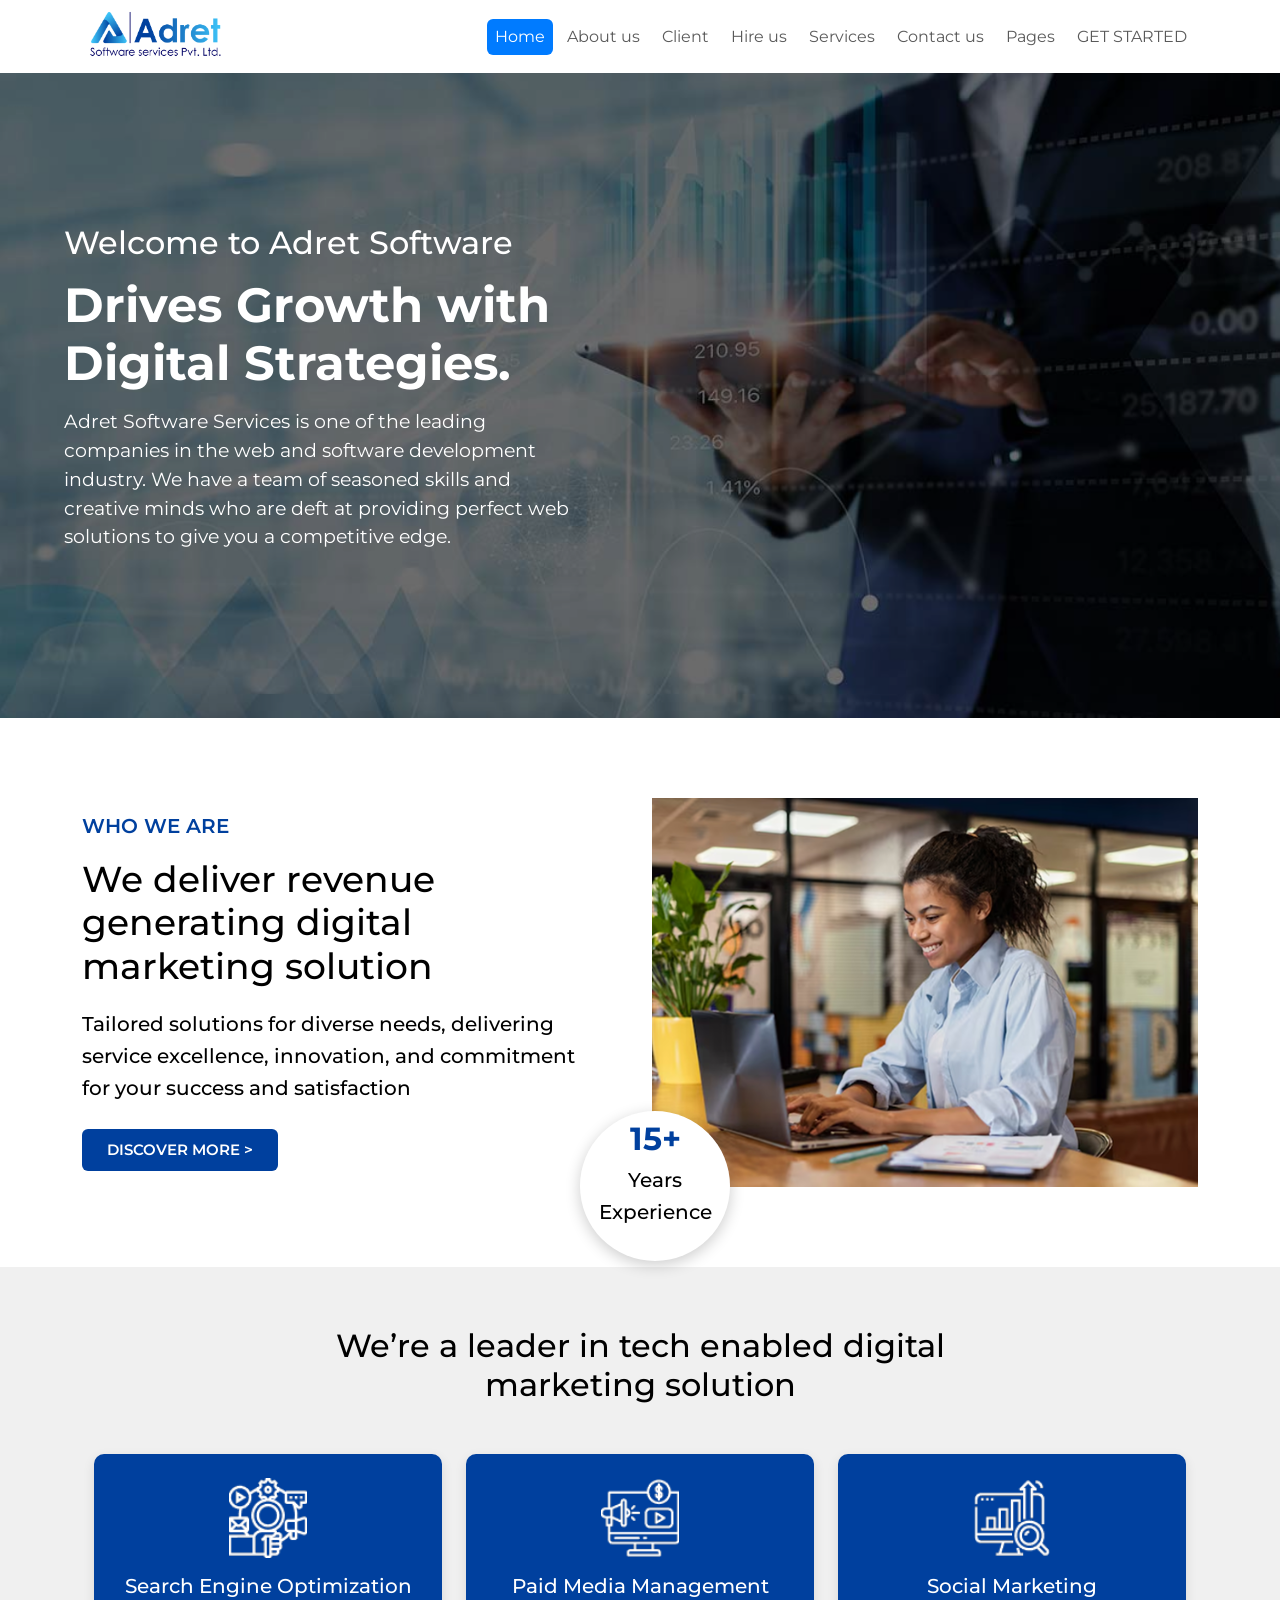
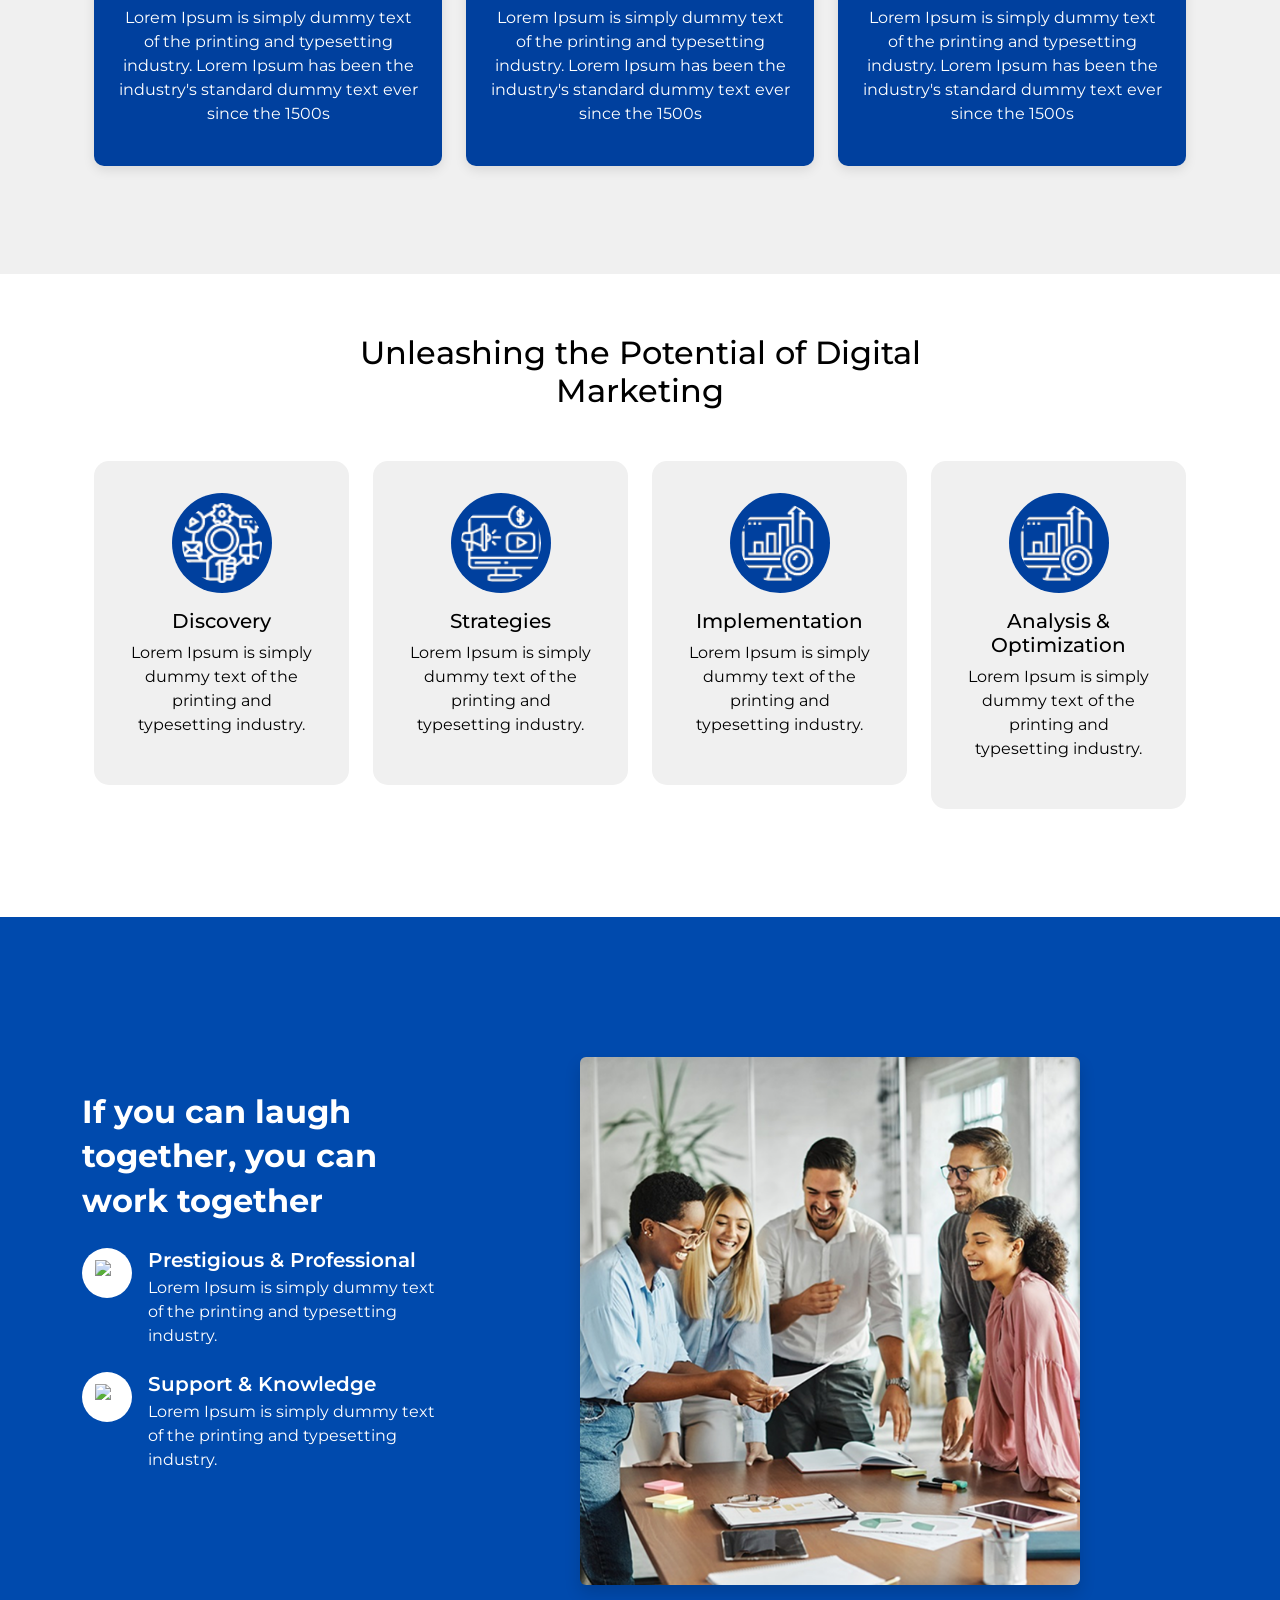
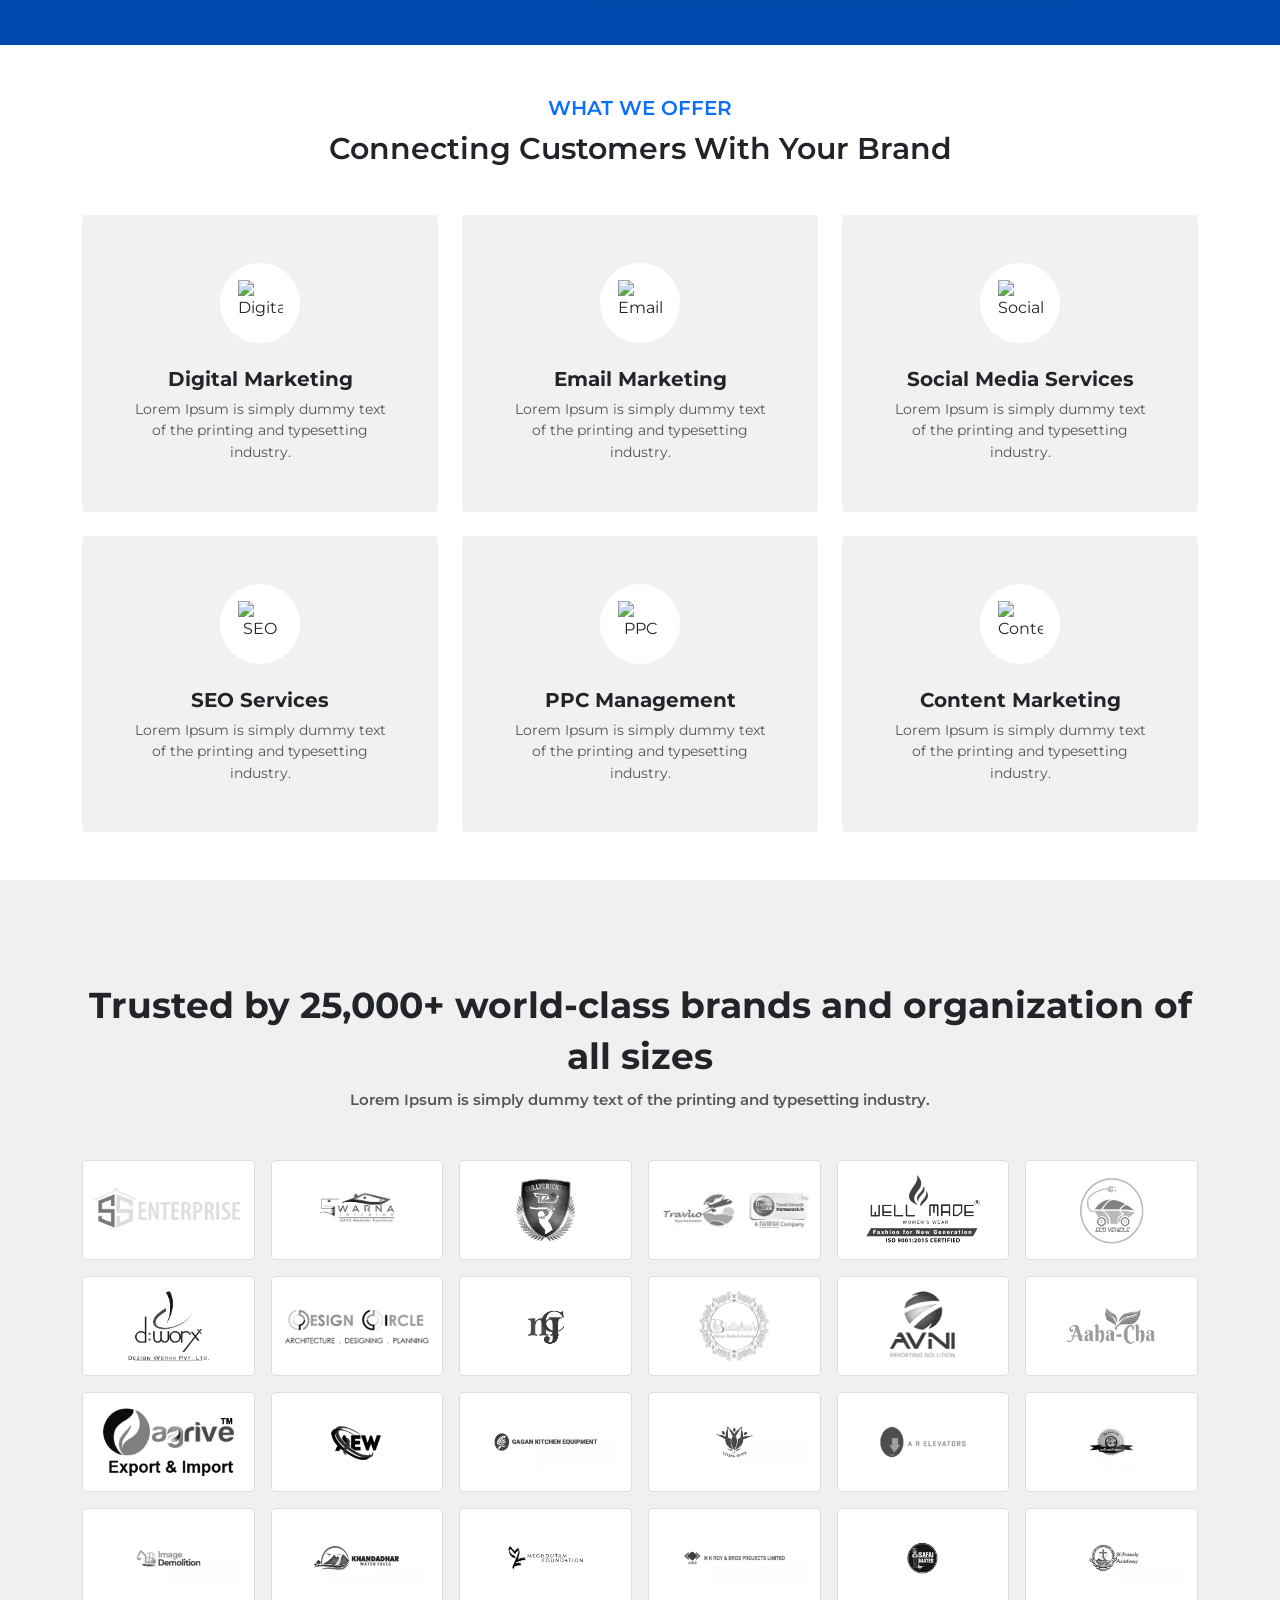
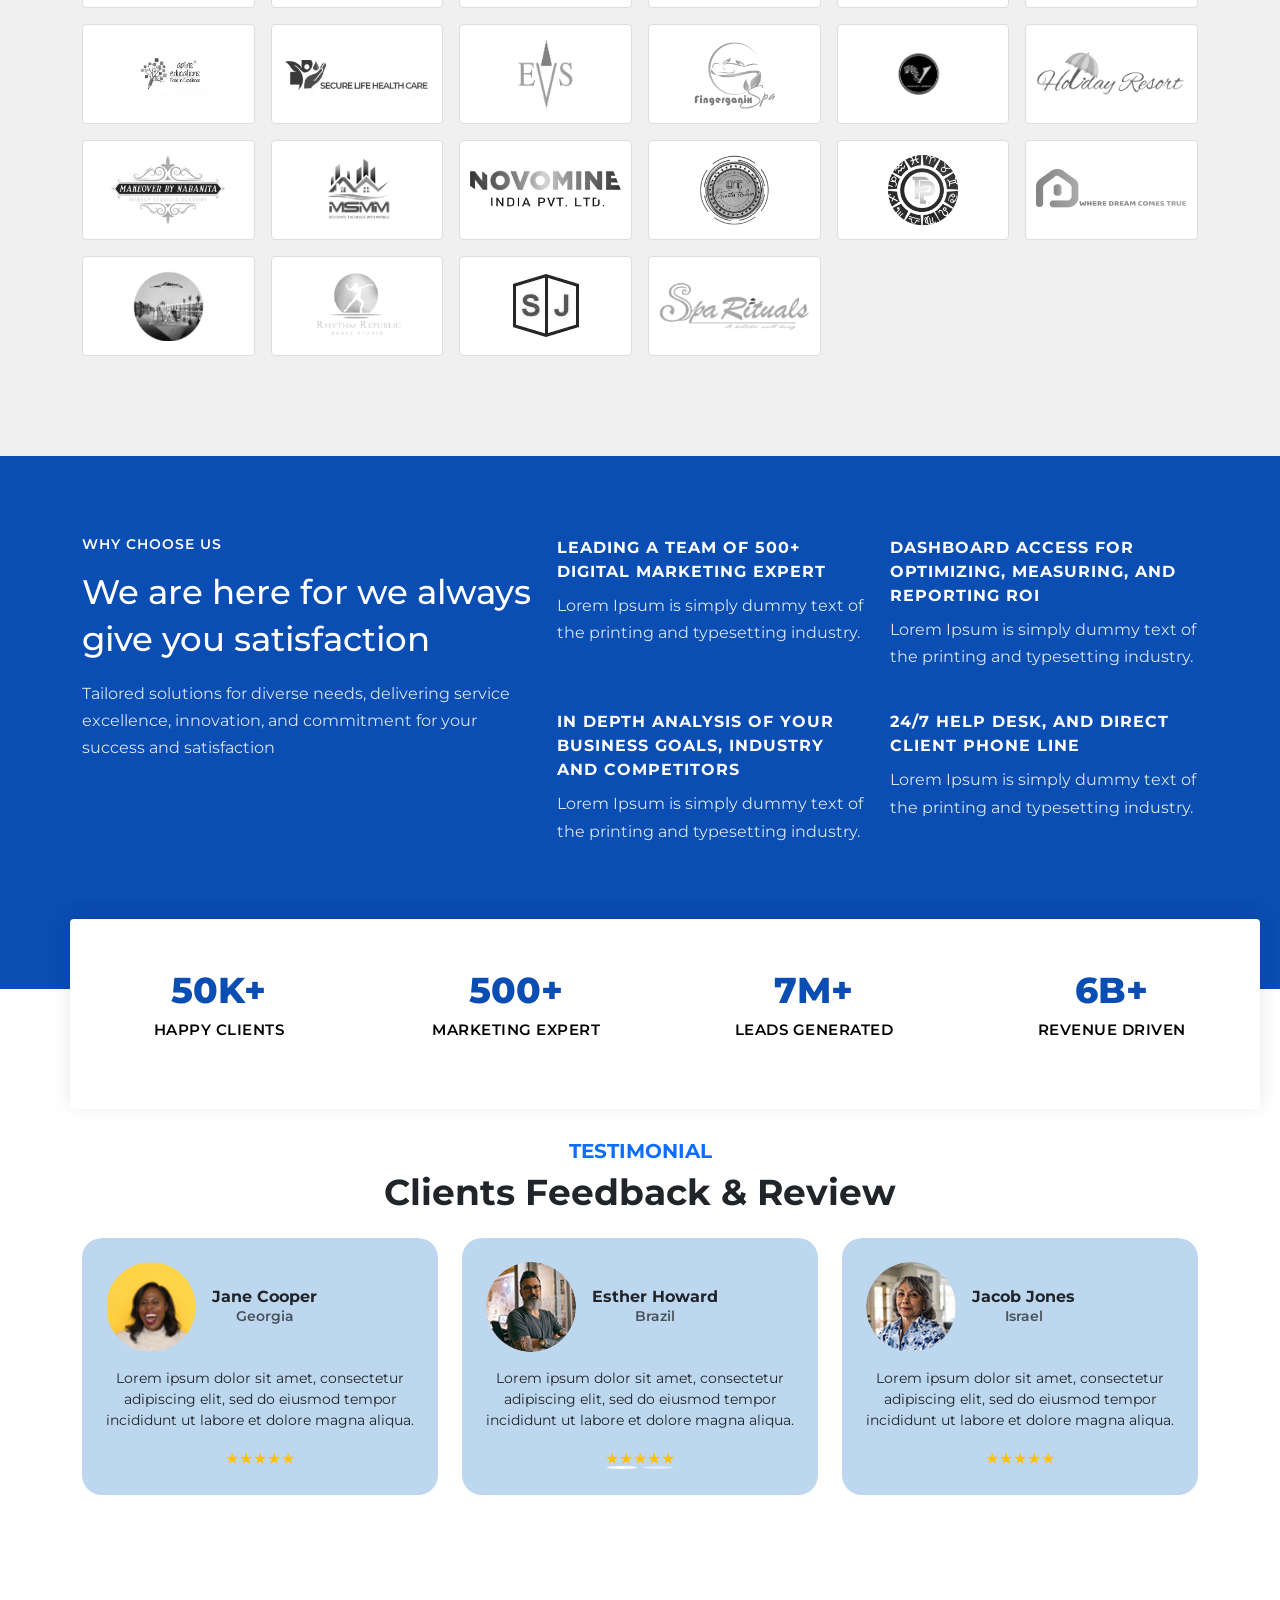
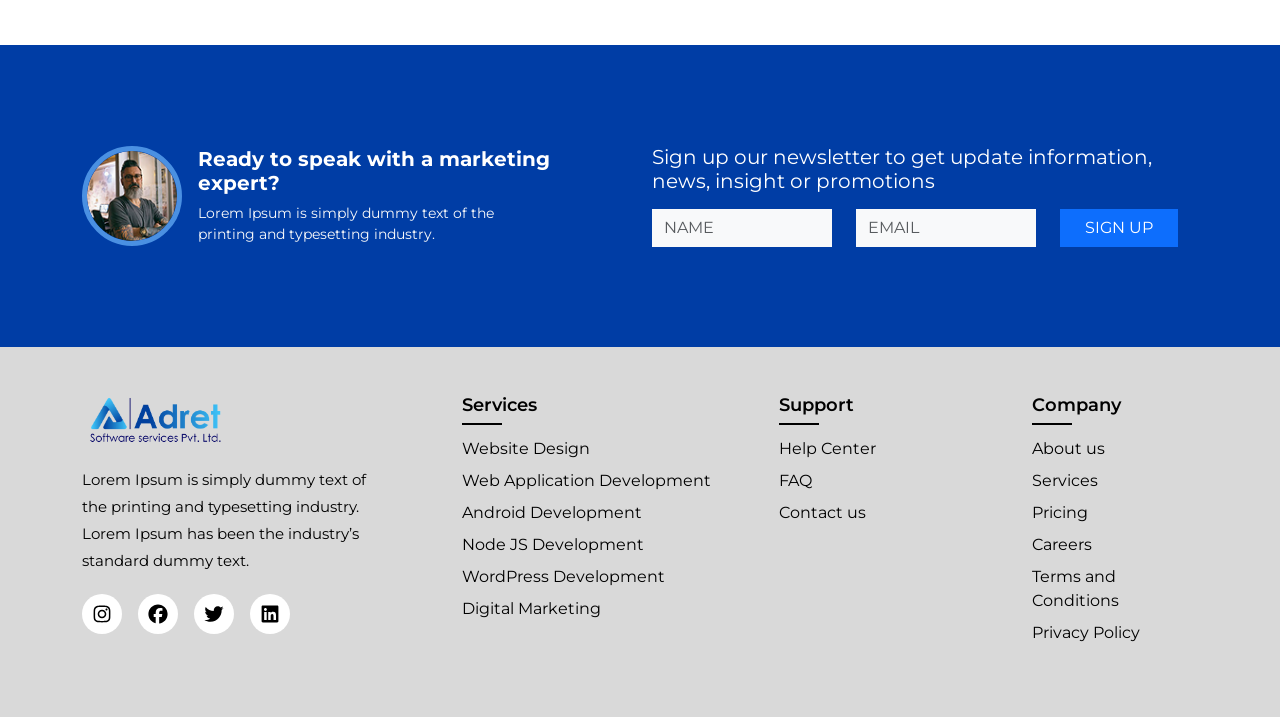
==== index.html @ 0bc22675 "added abouts us client and contact us page" ====
<!DOCTYPE html>
<html lang="en">
  <head>
    <meta charset="UTF-8" />
    <meta name="viewport" content="width=device-width, initial-scale=1.0" />
    <title>Adret Software</title>
    <link
      rel="stylesheet"
      href="https://cdnjs.cloudflare.com/ajax/libs/font-awesome/7.0.1/css/all.min.css"
      integrity="sha512-2SwdPD6INVrV/lHTZbO2nodKhrnDdJK9/kg2XD1r9uGqPo1cUbujc+IYdlYdEErWNu69gVcYgdxlmVmzTWnetw=="
      crossorigin="anonymous"
      referrerpolicy="no-referrer"
    />

    <link rel="stylesheet" href="./Assets/Css/style.css" />
    <link
      href="https://cdn.jsdelivr.net/npm/bootstrap@5.0.2/dist/css/bootstrap.min.css"
      rel="stylesheet"
      integrity="sha384-EVSTQN3/azprG1Anm3QDgpJLIm9Nao0Yz1ztcQTwFspd3yD65VohhpuuCOmLASjC"
      crossorigin="anonymous"
    />
    <!-- Font Awesome CDN -->
  </head>

  <body>
    <!-- navbar -->
    <nav class="navbar navbar-expand-xl navbar-light py-1">
      <div class="container d-flex justify-content-between align-items-center">
        <!-- Left: Logo -->
        <a
          class="navbar-brand d-flex align-items-center"
          href="/"
          style="gap: 6px"
        >
          <img
            src="./Assets/Images/Adret-Software.png"
            alt="Adret Logo"
            style="height: 55px; object-fit: contain; display: block"
          />
        </a>

        <!-- Toggler (Drawer trigger for mobile) -->
        <button
          class="navbar-toggler d-xl-none"
          type="button"
          data-bs-toggle="offcanvas"
          data-bs-target="#mobileMenu"
          aria-controls="mobileMenu"
        >
          <span class="navbar-toggler-icon"></span>
        </button>

        <!-- Desktop Navbar -->
        <div
          class="collapse navbar-collapse justify-content-end d-none d-xl-flex"
          id="navbarNavAltMarkup"
        >
          <div class="navbar-nav align-items-center">
            <a class="nav-link active" aria-current="page" href="/">Home</a>
            <a class="nav-link" href="/Aboutus.html">About us</a>
            <a class="nav-link" href="/client.html">Client</a>
            <a class="nav-link" href="/hire-us">Hire us</a>
            <a class="nav-link" href="/service.html">Services</a>
            <a class="nav-link" href="/contactUs.html">Contact us</a>
            <a class="nav-link" href="/pages">Pages</a>
            <a class="nav-link" href="/get-started">GET STARTED</a>
          </div>
        </div>
      </div>
    </nav>

    <!-- Offcanvas Drawer for Mobile/Tablet -->
    <div
      class="offcanvas offcanvas-end d-xl-none"
      tabindex="-1"
      id="mobileMenu"
      aria-labelledby="mobileMenuLabel"
    >
      <div class="offcanvas-header">
        <h5 class="offcanvas-title" id="mobileMenuLabel">Menu</h5>
        <button
          type="button"
          class="btn-close text-reset"
          data-bs-dismiss="offcanvas"
          aria-label="Close"
        ></button>
      </div>
      <div class="offcanvas-body">
        <div class="navbar-nav">
          <a class="nav-link active" aria-current="page" href="/">Home</a>
          <a class="nav-link" href="/Aboutus.html">About us</a>
          <a class="nav-link" href="/client.html">Client</a>
           <a class="nav-link" href="/hire-us">Hire us</a>
          <a class="nav-link" href="/service.html">Services</a>
          <a class="nav-link" href="/contactUs.html">Contact us</a>
          <a class="nav-link" href="/pages">Pages</a>
          <a class="nav-link" href="/get-started">GET STARTED</a>
        </div>
      </div>
    </div>

    <!-- banner section -->
    <div class="banner position-relative">
     
      <img src="./Assets/Images/Banner.png" alt="Banner" class="w-100 d-block" />

      <!-- keep container for alignment -->
      <div class="container">
        <div class="banner-content">
          <h2>Welcome to Adret Software</h2>
          <h1>Drives Growth with Digital Strategies.</h1>
          <p>
            Adret Software Services is one of the leading companies in the web
            and software development industry. We have a team of seasoned skills
            and creative minds who are deft at providing perfect web solutions
            to give you a competitive edge.
          </p>
        </div>
      </div>
    </div>

    <!-- who we are  -->

    <div class="content-section position-relative">
      <div class="container">
        <div class="row align-items-center">
          <!-- Left side (text content) -->
          <div class="col-lg-6 col-md-12 col-12 text-section position-relative">
            <h4>WHO WE ARE</h4>
            <h2>We deliver revenue generating digital marketing solution</h2>
            <p>
              Tailored solutions for diverse needs, delivering service
              excellence, innovation, and commitment for your success and
              satisfaction
            </p>
            <button class="btn btn-primary">DISCOVER MORE ></button>

            <!-- Circular Tag -->
            <div class="experience-tag">
              <h3>15+</h3>
              <p>Years Experience</p>
            </div>
          </div>

          <!-- Right side (image) -->
          <div class="col-lg-6 col-md-12 col-12 text-center">
            <img
              src="./Assets/Images/Rectangle 5.png"
              alt="Illustration"
              class="img-fluid"
            />
          </div>
        </div>
      </div>
    </div>

    <!-- Digital Marketing Solution -->
    <div class="main-section">
      <div class="container text-center">
        <div class="header-section">
          <h2 class="heading">
            We’re a leader in tech enabled digital marketing solution
          </h2>
        </div>

        <div class="container my-5">
          <div class="row g-4">
            <div class="col-lg-4 col-md-6 col-12">
              <div class="custom-card text-center p-4">
                <img
                  src="./Assets/Images/social-media 1.png"
                  alt="SEO Icon"
                  class="card-icon mb-3"
                />
                <h5>Search Engine Optimization</h5>
                <p>
                  Lorem Ipsum is simply dummy text of the printing and
                  typesetting industry. Lorem Ipsum has been the industry's
                  standard dummy text ever since the 1500s
                </p>
              </div>
            </div>
            <div class="col-lg-4 col-md-6 col-12">
              <div class="custom-card text-center p-4">
                <img
                  src="./Assets/Images/paid-content 1.png"
                  alt="Paid Media Icon"
                  class="card-icon mb-3"
                />
                <h5>Paid Media Management</h5>
                <p>
                  Lorem Ipsum is simply dummy text of the printing and
                  typesetting industry. Lorem Ipsum has been the industry's
                  standard dummy text ever since the 1500s
                </p>
              </div>
            </div>
            <div class="col-lg-4 col-md-6 col-12">
              <div class="custom-card text-center p-4">
                <img
                  src="./Assets/Images/seo 1.png"
                  alt="Social Icon"
                  class="card-icon mb-3"
                />
                <h5>Social Marketing</h5>
                <p>
                  Lorem Ipsum is simply dummy text of the printing and
                  typesetting industry. Lorem Ipsum has been the industry's
                  standard dummy text ever since the 1500s
                </p>
              </div>
            </div>
          </div>
        </div>
      </div>
    </div>

    <!-- potential digital marketing -->
    <div class="main-section-potential">
      <div class="container text-center">
        <div class="header-section">
          <h2 class="heading">Unleashing the Potential of Digital Marketing</h2>
        </div>

        <div class="container my-5">
          <div class="row g-4">
            <div class="col-lg-3 col-md-6 col-12">
              <div class="custom-card-potential">
                <img
                  src="./Assets/Images/social-media 1.png"
                  alt="SEO Icon"
                  class="card-icon-potential"
                />
                <h5>Discovery</h5>
                <p>
                  Lorem Ipsum is simply dummy text of the printing and
                  typesetting industry.
                </p>
              </div>
            </div>

            <div class="col-lg-3 col-md-6 col-12">
              <div class="custom-card-potential">
                <img
                  src="./Assets/Images/paid-content 1.png"
                  alt="Paid Media Icon"
                  class="card-icon-potential"
                />
                <h5>Strategies</h5>
                <p>
                  Lorem Ipsum is simply dummy text of the printing and
                  typesetting industry.
                </p>
              </div>
            </div>

            <div class="col-lg-3 col-md-6 col-12">
              <div class="custom-card-potential">
                <img
                  src="./Assets/Images/seo 1.png"
                  alt="Social Icon"
                  class="card-icon-potential"
                />
                <h5>Implementation</h5>
                <p>
                  Lorem Ipsum is simply dummy text of the printing and
                  typesetting industry.
                </p>
              </div>
            </div>

            <div class="col-lg-3 col-md-6 col-12">
              <div class="custom-card-potential">
                <img
                  src="./Assets/Images/seo 1.png"
                  alt="Social Icon"
                  class="card-icon-potential"
                />
                <h5>Analysis & Optimization</h5>
                <p>
                  Lorem Ipsum is simply dummy text of the printing and
                  typesetting industry.
                </p>
              </div>
            </div>
          </div>
        </div>
      </div>
    </div>

    <!-- work together   -->

    <section class="team-section">
      <div class="container position-relative">
        <div class="row align-items-center">
          <!-- LEFT TEXT -->
          <div class="col-lg-4 col-md-12 text-white content-area justify-content-lg-start">
            <h2 class="fw-bold mb-4 text-white">
              If you can laugh together, you can work together
            </h2>

            <div class="feature-item d-flex align-items-start mb-4">
              <div class="icon-circle me-3">
                <img
                  src="https://cdn-icons-png.flaticon.com/512/2830/2830321.png"
                  alt="Icon 1"
                />
              </div>
              <div>
                <h5 class="fw-semibold mb-1">Prestigious & Professional</h5>
                <p class="mb-0">
                  Lorem Ipsum is simply dummy text of the printing and
                  typesetting industry.
                </p>
              </div>
            </div>

            <div class="feature-item d-flex align-items-start">
              <div class="icon-circle me-3">
                <img
                  src="https://cdn-icons-png.flaticon.com/512/3202/3202926.png"
                  alt="Icon 2"
                />
              </div>
              <div>
                <h5 class="fw-semibold mb-1">Support & Knowledge</h5>
                <p class="mb-0">
                  Lorem Ipsum is simply dummy text of the printing and
                  typesetting industry.
                </p>
              </div>
            </div>
          </div>

          <!-- RIGHT IMAGE -->
          <div class="col-lg-8 col-md-12 image-area text-center">
            <img
              src="./Assets/Images/Rectangle 15.png"
              alt="Team Image"
              class="img-fluid rounded shadow"
            />
          </div>
        </div>
      </div>
    </section>

    <!-- who we offer  -->

    <section class="services-section py-5">
      <div class="container text-center">
        <p class="text-uppercase fw-semibold text-primary mb-2">
          What We Offer
        </p>
        <h2 class="mb-5 offer-h2">Connecting Customers With Your Brand</h2>

        <div class="row g-4">
          <!-- Card 1 -->
          <div class="col-lg-4 col-md-6">
            <div class="service-card p-5">
              <div class="icon-wrapper mb-4">
                <img
                  src="https://cdn-icons-png.flaticon.com/512/2645/2645897.png"
                  alt="Digital Marketing"
                />
              </div>
              <h5 class="fw-bold">Digital Marketing</h5>
              <p class="mb-0 offer-para">
                Lorem Ipsum is simply dummy text of the printing and typesetting
                industry.
              </p>
            </div>
          </div>

          <!-- Card 2 -->
          <div class="col-lg-4 col-md-6">
            <div class="service-card p-5">
              <div class="icon-wrapper mb-4">
                <img
                  src="https://cdn-icons-png.flaticon.com/512/646/646094.png"
                  alt="Email Marketing"
                />
              </div>
              <h5 class="fw-bold">Email Marketing</h5>
              <p class="mb-0 offer-para">
                Lorem Ipsum is simply dummy text of the printing and typesetting
                industry.
              </p>
            </div>
          </div>

          <!-- Card 3 -->
          <div class="col-lg-4 col-md-6">
            <div class="service-card p-5">
              <div class="icon-wrapper mb-4">
                <img
                  src="https://cdn-icons-png.flaticon.com/512/2165/2165004.png"
                  alt="Social Media"
                />
              </div>
              <h5 class="fw-bold">Social Media Services</h5>
              <p class="mb-0 offer-para">
                Lorem Ipsum is simply dummy text of the printing and typesetting
                industry.
              </p>
            </div>
          </div>

          <!-- Card 4 -->
          <div class="col-lg-4 col-md-6">
            <div class="service-card p-5">
              <div class="icon-wrapper mb-4">
                <img
                  src="https://cdn-icons-png.flaticon.com/512/906/906343.png"
                  alt="SEO Services"
                />
              </div>
              <h5 class="fw-bold">SEO Services</h5>
              <p class="mb-0 offer-para">
                Lorem Ipsum is simply dummy text of the printing and typesetting
                industry.
              </p>
            </div>
          </div>

          <!-- Card 5 -->
          <div class="col-lg-4 col-md-6">
            <div class="service-card p-5">
              <div class="icon-wrapper mb-4">
                <img
                  src="https://cdn-icons-png.flaticon.com/512/992/992651.png"
                  alt="PPC Management"
                />
              </div>
              <h5 class="fw-bold">PPC Management</h5>
              <p class="mb-0 offer-para">
                Lorem Ipsum is simply dummy text of the printing and typesetting
                industry.
              </p>
            </div>
          </div>

          <!-- Card 6 -->
          <div class="col-lg-4 col-md-6">
            <div class="service-card p-5">
              <div class="icon-wrapper mb-4">
                <img
                  src="https://cdn-icons-png.flaticon.com/512/2645/2645889.png"
                  alt="Content Marketing"
                />
              </div>
              <h5 class="fw-bold">Content Marketing</h5>
              <p class="mb-0 offer-para">
                Lorem Ipsum is simply dummy text of the printing and typesetting
                industry.
              </p>
            </div>
          </div>
        </div>
      </div>
    </section>

    <!-- trusted organization -->

    <section class="trusted-section">
      <div class="container text-center">
        <div class="heading-div">
          <h2 class="fw-bold mb-2">
            Trusted by 25,000+ world-class brands and organization of all sizes
          </h2>
        </div>

        <p class="text-muted mb-5">
          Lorem Ipsum is simply dummy text of the printing and typesetting
          industry.
        </p>

        <div class="row g-3">
          <!-- Repeat for each logo -->
          <div class="col-6 col-sm-4 col-md-3 col-lg-2">
            <div class="brand-box">
              <img
                src="./Assets/Images/client-1.webp"
                alt="Logo 1"
                class="img-fluid"
              />
            </div>
          </div>

          <div class="col-6 col-sm-4 col-md-3 col-lg-2">
            <div class="brand-box">
              <img
                src="./Assets/Images/client-2.webp"
                alt="Logo 2"
                class="img-fluid"
              />
            </div>
          </div>
          <div class="col-6 col-sm-4 col-md-3 col-lg-2">
            <div class="brand-box">
              <img
                src="./Assets/Images/client-3.webp"
                alt="Logo 2"
                class="img-fluid"
              />
            </div>
          </div>
          <div class="col-6 col-sm-4 col-md-3 col-lg-2">
            <div class="brand-box">
              <img
                src="./Assets/Images/client-4.webp"
                alt="Logo 2"
                class="img-fluid"
              />
            </div>
          </div>
          <div class="col-6 col-sm-4 col-md-3 col-lg-2">
            <div class="brand-box">
              <img
                src="./Assets/Images/client-5.webp"
                alt="Logo 2"
                class="img-fluid"
              />
            </div>
          </div>
          <div class="col-6 col-sm-4 col-md-3 col-lg-2">
            <div class="brand-box">
              <img
                src="./Assets/Images/client-6.webp"
                alt="Logo 2"
                class="img-fluid"
              />
            </div>
          </div>
          <div class="col-6 col-sm-4 col-md-3 col-lg-2">
            <div class="brand-box">
              <img
                src="./Assets/Images/client-7.webp"
                alt="Logo 1"
                class="img-fluid"
              />
            </div>
          </div>

          <div class="col-6 col-sm-4 col-md-3 col-lg-2">
            <div class="brand-box">
              <img
                src="./Assets/Images/client-8.webp"
                alt="Logo 2"
                class="img-fluid"
              />
            </div>
          </div>
          <div class="col-6 col-sm-4 col-md-3 col-lg-2">
            <div class="brand-box">
              <img
                src="./Assets/Images/client-9.webp"
                alt="Logo 2"
                class="img-fluid"
              />
            </div>
          </div>
          <div class="col-6 col-sm-4 col-md-3 col-lg-2">
            <div class="brand-box">
              <img
                src="./Assets/Images/client-10.webp"
                alt="Logo 2"
                class="img-fluid"
              />
            </div>
          </div>
          <div class="col-6 col-sm-4 col-md-3 col-lg-2">
            <div class="brand-box">
              <img
                src="./Assets/Images/client-11.webp"
                alt="Logo 2"
                class="img-fluid"
              />
            </div>
          </div>
          <div class="col-6 col-sm-4 col-md-3 col-lg-2">
            <div class="brand-box">
              <img
                src="./Assets/Images/client-12.webp"
                alt="Logo 2"
                class="img-fluid"
              />
            </div>
          </div>
          <div class="col-6 col-sm-4 col-md-3 col-lg-2">
            <div class="brand-box">
              <img
                src="./Assets/Images/client-13.webp"
                alt="Logo 1"
                class="img-fluid"
              />
            </div>
          </div>

          <div class="col-6 col-sm-4 col-md-3 col-lg-2">
            <div class="brand-box">
              <img
                src="./Assets/Images/client-14.webp"
                alt="Logo 2"
                class="img-fluid"
              />
            </div>
          </div>
          <div class="col-6 col-sm-4 col-md-3 col-lg-2">
            <div class="brand-box">
              <img
                src="./Assets/Images/client-15.webp"
                alt="Logo 2"
                class="img-fluid"
              />
            </div>
          </div>
          <div class="col-6 col-sm-4 col-md-3 col-lg-2">
            <div class="brand-box">
              <img
                src="./Assets/Images/client-16.webp"
                alt="Logo 2"
                class="img-fluid"
              />
            </div>
          </div>
          <div class="col-6 col-sm-4 col-md-3 col-lg-2">
            <div class="brand-box">
              <img
                src="./Assets/Images/client-17.webp"
                alt="Logo 2"
                class="img-fluid"
              />
            </div>
          </div>
          <div class="col-6 col-sm-4 col-md-3 col-lg-2">
            <div class="brand-box">
              <img
                src="./Assets/Images/client-18.webp"
                alt="Logo 2"
                class="img-fluid"
              />
            </div>
          </div>
          <div class="col-6 col-sm-4 col-md-3 col-lg-2">
            <div class="brand-box">
              <img
                src="./Assets/Images/client-19.webp"
                alt="Logo 1"
                class="img-fluid"
              />
            </div>
          </div>

          <div class="col-6 col-sm-4 col-md-3 col-lg-2">
            <div class="brand-box">
              <img
                src="./Assets/Images/client-20.webp"
                alt="Logo 2"
                class="img-fluid"
              />
            </div>
          </div>
          <div class="col-6 col-sm-4 col-md-3 col-lg-2">
            <div class="brand-box">
              <img
                src="./Assets/Images/client-21.webp"
                alt="Logo 2"
                class="img-fluid"
              />
            </div>
          </div>
          <div class="col-6 col-sm-4 col-md-3 col-lg-2">
            <div class="brand-box">
              <img
                src="./Assets/Images/client-22.webp"
                alt="Logo 2"
                class="img-fluid"
              />
            </div>
          </div>
          <div class="col-6 col-sm-4 col-md-3 col-lg-2">
            <div class="brand-box">
              <img
                src="./Assets/Images/client-23.webp"
                alt="Logo 2"
                class="img-fluid"
              />
            </div>
          </div>
          <div class="col-6 col-sm-4 col-md-3 col-lg-2">
            <div class="brand-box">
              <img
                src="./Assets/Images/client-24.webp"
                alt="Logo 2"
                class="img-fluid"
              />
            </div>
          </div>
          <div class="col-6 col-sm-4 col-md-3 col-lg-2">
            <div class="brand-box">
              <img
                src="./Assets/Images/client-25.webp"
                alt="Logo 1"
                class="img-fluid"
              />
            </div>
          </div>

          <div class="col-6 col-sm-4 col-md-3 col-lg-2">
            <div class="brand-box">
              <img
                src="./Assets/Images/client-26.webp"
                alt="Logo 2"
                class="img-fluid"
              />
            </div>
          </div>
          <div class="col-6 col-sm-4 col-md-3 col-lg-2">
            <div class="brand-box">
              <img
                src="./Assets/Images/client-27.webp"
                alt="Logo 2"
                class="img-fluid"
              />
            </div>
          </div>
          <div class="col-6 col-sm-4 col-md-3 col-lg-2">
            <div class="brand-box">
              <img
                src="./Assets/Images/client-28.webp"
                alt="Logo 2"
                class="img-fluid"
              />
            </div>
          </div>
          <div class="col-6 col-sm-4 col-md-3 col-lg-2">
            <div class="brand-box">
              <img
                src="./Assets/Images/client-29.webp"
                alt="Logo 2"
                class="img-fluid"
              />
            </div>
          </div>
          <div class="col-6 col-sm-4 col-md-3 col-lg-2">
            <div class="brand-box">
              <img
                src="./Assets/Images/client-30.webp"
                alt="Logo 2"
                class="img-fluid"
              />
            </div>
          </div>
          <div class="col-6 col-sm-4 col-md-3 col-lg-2">
            <div class="brand-box">
              <img
                src="./Assets/Images/client-31.webp"
                alt="Logo 1"
                class="img-fluid"
              />
            </div>
          </div>

          <div class="col-6 col-sm-4 col-md-3 col-lg-2">
            <div class="brand-box">
              <img
                src="./Assets/Images/client-32.webp"
                alt="Logo 2"
                class="img-fluid"
              />
            </div>
          </div>
          <div class="col-6 col-sm-4 col-md-3 col-lg-2">
            <div class="brand-box">
              <img
                src="./Assets/Images/client-33.webp"
                alt="Logo 2"
                class="img-fluid"
              />
            </div>
          </div>
          <div class="col-6 col-sm-4 col-md-3 col-lg-2">
            <div class="brand-box">
              <img
                src="./Assets/Images/client-34.webp"
                alt="Logo 2"
                class="img-fluid"
              />
            </div>
          </div>
          <div class="col-6 col-sm-4 col-md-3 col-lg-2">
            <div class="brand-box">
              <img
                src="./Assets/Images/client-35.webp"
                alt="Logo 2"
                class="img-fluid"
              />
            </div>
          </div>
          <div class="col-6 col-sm-4 col-md-3 col-lg-2">
            <div class="brand-box">
              <img
                src="./Assets/Images/client-36.webp"
                alt="Logo 2"
                class="img-fluid"
              />
            </div>
          </div>
          <div class="col-6 col-sm-4 col-md-3 col-lg-2">
            <div class="brand-box">
              <img
                src="./Assets/Images/client-37.webp"
                alt="Logo 1"
                class="img-fluid"
              />
            </div>
          </div>

          <div class="col-6 col-sm-4 col-md-3 col-lg-2">
            <div class="brand-box">
              <img
                src="./Assets/Images/client-38.webp"
                alt="Logo 2"
                class="img-fluid"
              />
            </div>
          </div>
          <div class="col-6 col-sm-4 col-md-3 col-lg-2">
            <div class="brand-box">
              <img
                src="./Assets/Images/client-39.webp"
                alt="Logo 2"
                class="img-fluid"
              />
            </div>
          </div>
          <div class="col-6 col-sm-4 col-md-3 col-lg-2">
            <div class="brand-box">
              <img
                src="./Assets/Images/client-40.webp"
                alt="Logo 2"
                class="img-fluid"
              />
            </div>
          </div>

          <!-- Add more logos here -->
        </div>
      </div>
    </section>

    <!-- why choose us  -->

    <section class="why-section">
      <div class="container">
        <div class="row mb-5">
          <div class="col-lg-5 col-md-12">
            <h6 class="text-uppercase mb-3">Why Choose Us</h6>
            <h2 class="mb-3 text-white">
              We are here for we always give you satisfaction
            </h2>
            <p class="">
              Tailored solutions for diverse needs, delivering service
              excellence, innovation, and commitment for your success and
              satisfaction
            </p>
          </div>
          <div class="col-lg-7 col-md-12">
            <div class="row gy-4">
              <div class="col-sm-6">
                <h6 class="fw-bold">
                  Leading a Team of 500+ Digital Marketing Expert
                </h6>
                <p>
                  Lorem Ipsum is simply dummy text of the printing and
                  typesetting industry.
                </p>
              </div>
              <div class="col-sm-6">
                <h6 class="fw-bold">
                  Dashboard access for optimizing, measuring, and reporting ROI
                </h6>
                <p>
                  Lorem Ipsum is simply dummy text of the printing and
                  typesetting industry.
                </p>
              </div>
              <div class="col-sm-6">
                <h6 class="fw-bold">
                  In Depth analysis of your business goals, industry and
                  competitors
                </h6>
                <p>
                  Lorem Ipsum is simply dummy text of the printing and
                  typesetting industry.
                </p>
              </div>
              <div class="col-sm-6">
                <h6 class="fw-bold">
                  24/7 help desk, and direct client phone line
                </h6>
                <p>
                  Lorem Ipsum is simply dummy text of the printing and
                  typesetting industry.
                </p>
              </div>
            </div>
          </div>
        </div>

        <!-- Stats Section -->
        <div class="row stats-box text-center">
          <div class="col-6 col-md-3">
            <h3>50K+</h3>
            <p>HAPPY CLIENTS</p>
          </div>
          <div class="col-6 col-md-3">
            <h3>500+</h3>
            <p>MARKETING EXPERT</p>
          </div>
          <div class="col-6 col-md-3 mt-4 mt-md-0">
            <h3>7M+</h3>
            <p>LEADS GENERATED</p>
          </div>
          <div class="col-6 col-md-3 mt-4 mt-md-0">
            <h3>6B+</h3>
            <p>REVENUE DRIVEN</p>
          </div>
        </div>
      </div>
    </section>

    <!-- Testimonial -->

    <section class="testimonial-section">
      <div class="container text-center">
        <h6 class="text-primary fw-bold mb-2">TESTIMONIAL</h6>
        <h2 class="fw-bold mb-4 testimonial-paragraph">
          Clients Feedback & Review
        </h2>

        <!-- Carousel -->
        <div
          id="testimonialCarousel"
          class="carousel slide"
          data-bs-ride="carousel"
        >
          <div class="carousel-inner">
            <!-- Slide 1 -->
            <div class="carousel-item active">
              <div class="row justify-content-center g-4">
                <!-- Card 1 -->
                <div class="col-lg-4 col-md-6 col-12">
                  <div class="testimonial-card p-4">
                    <div class="d-flex align-items-center mb-3">
                      <img
                        src="./Assets/Images/Ellipse 14.png"
                        alt="Jane Cooper"
                        class="testimonial-img me-3"
                      />
                      <div>
                        <h6 class="fw-bold mb-0">Jane Cooper</h6>
                        <p class="text-muted mb-0 small">Georgia</p>
                      </div>
                    </div>
                    <p class="small mb-3">
                      Lorem ipsum dolor sit amet, consectetur adipiscing elit,
                      sed do eiusmod tempor incididunt ut labore et dolore magna
                      aliqua.
                    </p>
                    <div class="text-warning">★★★★★</div>
                  </div>
                </div>

                <!-- Card 2 -->
                <div class="col-lg-4 col-md-6 col-12">
                  <div class="testimonial-card p-4">
                    <div class="d-flex align-items-center mb-3">
                      <img
                        src="./Assets/Images/Ellipse 20.png"
                        alt="Esther Howard"
                        class="testimonial-img me-3"
                      />
                      <div>
                        <h6 class="fw-bold mb-0">Esther Howard</h6>
                        <p class="text-muted mb-0 small">Brazil</p>
                      </div>
                    </div>
                    <p class="small mb-3">
                      Lorem ipsum dolor sit amet, consectetur adipiscing elit,
                      sed do eiusmod tempor incididunt ut labore et dolore magna
                      aliqua.
                    </p>
                    <div class="text-warning">★★★★★</div>
                  </div>
                </div>

                <!-- Card 3 -->
                <div class="col-lg-4 col-md-6 col-12">
                  <div class="testimonial-card p-4">
                    <div class="d-flex align-items-center mb-3">
                      <img
                        src="./Assets/Images/Ellipse 16.png"
                        alt="Jacob Jones"
                        class="testimonial-img me-3"
                      />
                      <div>
                        <h6 class="fw-bold mb-0">Jacob Jones</h6>
                        <p class="text-muted mb-0 small">Israel</p>
                      </div>
                    </div>
                    <p class="small mb-3">
                      Lorem ipsum dolor sit amet, consectetur adipiscing elit,
                      sed do eiusmod tempor incididunt ut labore et dolore magna
                      aliqua.
                    </p>
                    <div class="text-warning">★★★★★</div>
                  </div>
                </div>
              </div>
            </div>

            <!-- Duplicate slides for carousel looping -->
            <div class="carousel-item">
              <div class="row justify-content-center g-4">
                <!-- Card 1 -->
                <div class="col-lg-4 col-md-6 col-12">
                  <div class="testimonial-card p-4">
                    <div class="d-flex align-items-center mb-3">
                      <img
                        src="./images/Ellipse 14.png"
                        alt="Jane Cooper"
                        class="testimonial-img me-3"
                      />
                      <div>
                        <h6 class="fw-bold mb-0">Jane Cooper</h6>
                        <p class="text-muted mb-0 small">Georgia</p>
                      </div>
                    </div>
                    <p class="small mb-3">
                      Lorem ipsum dolor sit amet, consectetur adipiscing elit,
                      sed do eiusmod tempor incididunt ut labore et dolore magna
                      aliqua.
                    </p>
                    <div class="text-warning">★★★★★</div>
                  </div>
                </div>

                <!-- Card 2 -->
                <div class="col-lg-4 col-md-6 col-12">
                  <div class="testimonial-card p-4">
                    <div class="d-flex align-items-center mb-3">
                      <img
                        src="./images/Ellipse 20.png"
                        alt="Esther Howard"
                        class="testimonial-img me-3"
                      />
                      <div>
                        <h6 class="fw-bold mb-0">Esther Howard</h6>
                        <p class="text-muted mb-0 small">Brazil</p>
                      </div>
                    </div>
                    <p class="small mb-3">
                      Lorem ipsum dolor sit amet, consectetur adipiscing elit,
                      sed do eiusmod tempor incididunt ut labore et dolore magna
                      aliqua.
                    </p>
                    <div class="text-warning">★★★★★</div>
                  </div>
                </div>

                <!-- Card 3 -->
                <div class="col-lg-4 col-md-6 col-12">
                  <div class="testimonial-card p-4">
                    <div class="d-flex align-items-center mb-3">
                      <img
                        src="./images/Ellipse 16.png"
                        alt="Jacob Jones"
                        class="testimonial-img me-3"
                      />
                      <div>
                        <h6 class="fw-bold mb-0">Jacob Jones</h6>
                        <p class="text-muted mb-0 small">Israel</p>
                      </div>
                    </div>
                    <p class="small mb-3">
                      Lorem ipsum dolor sit amet, consectetur adipiscing elit,
                      sed do eiusmod tempor incididunt ut labore et dolore magna
                      aliqua.
                    </p>
                    <div class="text-warning">★★★★★</div>
                  </div>
                </div>
              </div>
            </div>
          </div>

          <!-- Dots -->
          <div class="carousel-indicators mt-4">
            <button
              type="button"
              data-bs-target="#testimonialCarousel"
              data-bs-slide-to="0"
              class="active"
            ></button>
            <button
              type="button"
              data-bs-target="#testimonialCarousel"
              data-bs-slide-to="1"
            ></button>
          </div>
        </div>
      </div>
    </section>

    <!--marketing expert section -->

    <section class="expert-section">
      <div class="container">
        <div class="row align-items-center text-white">
          <!-- Left Content -->
          <div
            class="col-lg-6 col-md-12 d-flex align-items-center mb-4 mb-lg-0"
          >
            <div class="d-flex align-items-center">
              <div class="me-3">
                <img
                  src="./Assets/Images/Ellipse 20.png"
                  alt="Expert"
                  class="expert-img"
                />
              </div>
              <div>
                <h5 class="fw-bold mb-2 section-h2">
                  Ready to speak with a marketing expert?
                </h5>
                <p class="mb-0 small text-light section-para">
                  Lorem Ipsum is simply dummy text of the printing and
                  typesetting industry.
                </p>
              </div>
            </div>
          </div>

          <!-- Right Content -->
          <div class="col-lg-6 col-md-12">
            <h6 class="fw-normal mb-3 right-heading">
              Sign up our newsletter to get update information, news, insight or
              promotions
            </h6>
            <form class="d-flex flex-wrap gap-4">
              <input
                type="text"
                class="form-control bg-light border-0 rounded-0"
                style="width: 180px"
                placeholder="NAME"
              />
              <input
                type="email"
                class="form-control bg-light border-0 rounded-0"
                style="width: 180px"
                placeholder="EMAIL"
              />

              <button type="submit" class="btn btn-primary rounded-0 px-4">
                SIGN UP
              </button>
            </form>
          </div>
        </div>
      </div>
    </section>

    <!-- footer -->

    <footer class="footer py-5">
      <div class="container">
        <div class="row">
          <!-- Logo Section (4 columns) -->
          <div class="col-lg-4 col-md-12 mb-4 text-center text-lg-start">
            <img
              src="./Assets/Images/Adret-Software.png"
              alt="Adret Logo"
              class="mb-3"
              style="max-width: 150px"
            />
            <p class="footer-paragraph">
              Lorem Ipsum is simply dummy text of the printing and typesetting
              industry. Lorem Ipsum has been the industry’s standard dummy text.
            </p>

            <div
              class="social-icons mt-3 d-flex justify-content-center justify-content-lg-start gap-3"
            >
              <a href="#"
                ><img src="./Assets/Images/instagram-brands-solid-full.svg" alt=""
              /></a>
              <a href="#"
                ><img src="./Assets/Images/facebook-brands-solid-full.svg" alt=""
              /></a>
              <a href="#"
                ><img src="./Assets/Images/twitter-brands-solid-full.svg" alt=""
              /></a>
              <a href="#"
                ><img src="./Assets/Images/linkedin-brands-solid-full.svg" alt=""
              /></a>
            </div>

            <!-- Social Icons Below Paragraph -->
          </div>

          <!-- Links Section (8 columns divided into 3) -->
          <div class="col-lg-8 col-md-12">
            <div class="row">
              <div class="col-md-5 col-12 mb-4 mb-md-0">
                <h5>Services</h5>
                <ul class="list-unstyled">
                  <li><a href="#" class="text-black">Website Design</a></li>
                  <li>
                    <a href="#" class="text-black"
                      >Web Application Development</a
                    >
                  </li>
                  <li>
                    <a href="#" class="text-black">Android Development</a>
                  </li>
                  <li>
                    <a href="#" class="text-black">Node JS Development</a>
                  </li>
                  <li>
                    <a href="#" class="text-black">WordPress Development</a>
                  </li>
                  <li><a href="#" class="text-black">Digital Marketing</a></li>
                </ul>
              </div>
              <div class="col-md-4 col-12 mb-4 mb-md-0">
                <h5>Support</h5>
                <ul class="list-unstyled">
                  <li><a href="#" class="text-black">Help Center</a></li>
                  <li><a href="#" class="text-black">FAQ</a></li>
                  <li><a href="#" class="text-black">Contact us</a></li>
                </ul>
              </div>
              <div class="col-md-3 col-12 mb-4 mb-md-0">
                <h5>Company</h5>
                <ul class="list-unstyled">
                  <li><a href="#" class="text-black">About us</a></li>
                  <li><a href="#" class="text-black">Services</a></li>
                  <li><a href="#" class="text-black">Pricing</a></li>
                  <li><a href="#" class="text-black">Careers</a></li>
                  <li>
                    <a href="#" class="text-black">Terms and Conditions</a>
                  </li>
                  <li><a href="#" class="text-black">Privacy Policy</a></li>
                </ul>
              </div>
            </div>
          </div>
        </div>
      </div>
    </footer>

    <!-- bootstrap javascript -->
    <script
      src="https://cdn.jsdelivr.net/npm/bootstrap@5.0.2/dist/js/bootstrap.bundle.min.js"
      integrity="sha384-MrcW6ZMFYlzcLA8Nl+NtUVF0sA7MsXsP1UyJoMp4YLEuNSfAP+JcXn/tWtIaxVXM"
      crossorigin="anonymous"
    ></script>
  </body>
</html>
---- Assets/Css/style.css ----
/* Import Montserrat Font */
@import url('https://fonts.googleapis.com/css2?family=Montserrat:wght@300;400;500;600;700&display=swap');

body {
  margin: 0;
  padding: 0;
  box-sizing: border-box;
}

/* Global Font */
* {
  font-family: 'Montserrat', sans-serif !important;
  box-sizing: border-box;
}

/* Navbar Active Link */
.navbar-nav .nav-link.active {
  background-color: #007bff;
  /* Bootstrap primary blue */
  color: #fff !important;
  border-radius: 6px;
  padding: 6px 14px;
}

.offcanvas .navbar-nav .nav-link.active {
  background-color: #007bff;
  color: #ffffff !important;
}


.navbar-nav .nav-link {
  margin: 0 3px;
  /* horizontal space between links */
  padding: 6px 2px;
  /* a bit of internal padding for clickable area */
  border-radius: 6px;
  transition: all 0.3s ease;
}

/* ===== Navbar Fix: Keep Logo and Hamburger in Same Line ===== */

.navbar {
  position: relative;
  z-index: 10;

}

.navbar .container,
.navbar .container-fluid {
  display: flex !important;
  justify-content: space-between !important;
  align-items: center !important;
  flex-wrap: nowrap !important;
  /* prevents wrapping */
}

.navbar-brand {
  display: flex;
  align-items: center;
  margin: 0;
  flex-direction: row !important;
}

.navbar-toggler {
  margin-left: auto;
  /* pushes toggler to right */
  border: none;
}

/* optional: adjust spacing for smaller screens */
@media (max-width: 768px) {
  .navbar {
    padding: 0.5rem 1rem;
  }

  .navbar-brand img {
    height: 48px !important;
  }
}

/* === Mobile Drawer Styling === */
.offcanvas {
  background-color: #ffffff;
  width: 200px;
  /* drawer width */
}

.offcanvas .nav-link {
  color: #000 !important;
  font-weight: 600;
  margin: 10px 0;
}

.offcanvas .nav-link.active {
  color: #0a4db3 !important;
}




.banner {
  position: relative;
  width: 100%;
  overflow: hidden;
}

.banner img {
  width: 100%;
  height: auto;
  display: block;
}

/* Banner content on the left */
.banner-content {
  position: absolute;
  top: 50%;
  left: 5%;
  transform: translateY(-50%);
  text-align: left;
  color: white;
  width: 100% !important;
  z-index: 2;
}

.banner-content h2 {
  color: #fff;
}

/* Optional overlay for better text visibility */
.banner::after {
  content: "";
  position: absolute;
  top: 0;
  left: 0;
  width: 100%;
  height: 100%;
  background: rgba(0, 0, 0, 0.4);
  z-index: 1;
}

h2 {
  font-size: 36px;
  font-weight: bold;
  color: #fff;
}

.banner-content h1 {
  font-size: 48px;
  font-weight: bold;
  margin: 15px 0px;
}

.banner-content p {
  font-size: 1.2rem;
  line-height: 1.5;
}

/* ===== Responsive ===== */

/* Tablet */
@media (max-width: 992px) {
  .banner-content {
    left: 5%;
    max-width: 60%;
  }

  .banner-content h1 {
    font-size: 2rem;
  }

  .banner-content p {
    font-size: 1rem;
  }

  .banner {
    position: relative;
    width: 100%;
    overflow: hidden;
    height: 350px;
  }
}

/* Mobile */
@media (max-width: 576px) {
  .banner-content {
    top: auto;
    bottom: 10%;
    left: 50%;
    transform: translateX(-50%);
    text-align: center;
    max-width: 90%;
  }

  .banner-content h1 {
    font-size: 1.6rem;
  }

  .banner-content p {
    font-size: 0.95rem;
  }

  .banner img {
    width: 100%;
    height: auto;
    display: block;
    height: 100%;
  }
}

.content-section {
  background-color: white;
  padding: 80px 0;
}

.text-section h2 {
  font-size: 36px;
  color: #000000;
  /* accent color, change as needed */
  font-weight: 600;
  max-width: 400px;
  margin: 20px 0px;
  font-family: Montserrat;
}

.text-section h4 {
  font-size: 20px;
  font-weight: 600;
  margin-top: 0px;
  margin-bottom: 20px;
  color: #00409E;
  font-family: Montserrat;
}

.text-section p {
  font-size: 20px;
  color: #000000;
  margin-bottom: 25px;
  line-height: 1.6;
  font-family: Montserrat;
  font-weight: 500;
  max-width: 500px;
}

.text-section .btn {
  background-color: #00409E;
  color: white;
  padding: 10px 25px;
  border: none;
  transition: all 0.3s ease;
  font-size: 15px;
  font-weight: 600;
}

.text-section .btn:hover {
  background-color: #0056b3;
}

/* Responsive adjustments */
@media (max-width: 768px) {
  .text-section {
    text-align: center;
    margin-bottom: 30px;

  }

  .content-section {
    padding: 50px 0px;
  }

  .text-section h1 {
    font-size: 2rem;
    text-align: center;
    max-width: 100% !important;
  }

  .text-section p {
    font-size: 1rem;
    text-align: center;
    max-width: 100%;
  }

  .text-section h2 {
    font-size: 28px;
  }
}

.experience-tag {
  position: absolute;
  bottom: -90px;
  right: -90px;
  background-color: #fff;
  color: #00409E;
  width: 150px;
  height: 150px;
  border-radius: 50%;
  display: flex;
  flex-direction: column;
  align-items: center;
  justify-content: center;
  text-align: center;
  box-shadow: 0 4px 15px rgba(0, 0, 0, 0.2);
}

.experience-tag h3 {
  font-size: 2rem;
  font-weight: 700;
  margin: 0;
  margin-bottom: 5px;
}

.experience-tag p {
  font-size: 0.9rem;
  margin: 0;
}

/* Responsive */
@media (max-width: 768px) {
  .text-section {
    text-align: center;
    margin-bottom: 40px;
  }

  .experience-tag {
    position: static;
    margin: 20px auto 0;
  }
}

/* didgital solution */

.main-section {
  background-color: #F0F0F0;
  /* main div background */
  padding: 60px 0px;
}

.heading {
  color: #000;
  margin-bottom: 36px;
  font-weight: 600;
  max-width: 715px;

}

.header-section {
  width: 100%;
  text-align: center;
  margin-bottom: 50px;
}

.heading {
  width: 715px;
  margin: 0 auto;
  font-family: Montserrat;
}


/* Card Styling */
.card {
  border-radius: 10px;
  box-shadow: 0 4px 12px rgba(0, 0, 0, 0.1);
  transition: transform 0.2s;
  background-color: #00409E !important;
}

.card:hover {
  transform: translateY(-5px);
}

.card-body h5 {
  font-weight: 600;
}

.card-body p {
  color: #fff;
}

@media (max-width: 992px) {

  /* tablets */
  .heading {
    width: 100%;
    /* almost full width */
    font-size: 1.8rem;
  }
}

@media (max-width: 576px) {

  /* mobiles */
  .heading {
    width: 100%;
    font-size: 1.5rem;
  }
}

.custom-card {
  background-color: #00409E;
  color: #fff;
  border-radius: 10px;
  height: 100%;
  box-shadow: 0 4px 12px rgba(0, 0, 0, 0.1);
  transition: transform 0.3s;
}

.custom-card:hover {
  transform: translateY(-5px);
}

.card-icon {
  width: 80px;
  height: 80px;
  object-fit: contain;
  margin-bottom: 10px;
}

/* Responsive spacing for small screens */
@media (max-width: 576px) {
  .custom-card {
    padding: 20px;
  }

  .card-icon {
    width: 40px;
    height: 40px;
  }
}

.main-section-potential {
  background-color: #fff;
  padding: 60px 0px;
}

.custom-card-potential {
  background-color: #F0F0F0;
}

.card-icon-potential {
  width: 60px;
  height: 60px;
}

.custom-card-potential {
  background-color: #F0F0F0;
  /* Blue background */
  border-radius: 15px;
  /* Rounded corners for the card */
  text-align: center;
  padding: 2rem;
  color: #000;
  /* White text for contrast */
  position: relative;
  min-height: 320px;
}

.card-icon-potential {
  width: 100px;
  /* Icon size */
  height: 100px;
  border-radius: 50%;
  /* Makes the image circular */
  object-fit: cover;
  display: block;
  margin: 0 auto 1rem;
  /* Centers the icon and adds bottom margin */
  background-color: #00409E;
  /* Optional: white circle behind icon */
  padding: 10px;
  /* Optional: spacing inside the circle */
}


/* ---------- CLEAN FOOTER STYLE ---------- */
.footer {
  background-color: #D9D9D9;
  /* Light grey background */
  color: #000;
  /* Default black text */
  padding: 60px 0;
  font-family: "Poppins", sans-serif;
}

/* Headings (Services, Support, Company) */
.footer h5 {
  font-size: 18px;
  font-weight: 600;
  margin-bottom: 20px;
  color: #000;
  position: relative;
}

.footer h5::after {
  content: "";
  position: absolute;
  bottom: -8px;
  left: 0;
  width: 40px;
  height: 2px;
  background-color: #000;
  /* Blue accent underline */
}

/* Paragraphs */
.footer p {
  font-size: 15px;
  line-height: 1.8;
  color: #000;
  margin-bottom: 20px;
  max-width: 100%;
}

/* Anchor links */
.footer a {
  color: #000;
  /* Black links */
  text-decoration: none;
  display: inline-block;
  margin-bottom: 8px;
  transition: all 0.3s ease;
}

.footer a:hover {
  color: #0d6efd;
  /* Blue hover */
  transform: translateX(3px);
}

/* Social Icons */
.footer .social-icons {
  display: flex;
  align-items: center;
  gap: 12px;
}

.footer .social-icons a {
  color: #000;
  font-size: 18px;
  transition: all 0.3s ease;
}

.footer .social-icons a:hover {
  color: #0d6efd;
  transform: translateY(-2px);
}

/* Logo */
.footer img.footer-logo {
  max-width: 160px;
  margin-bottom: 15px;
}

/* Responsive Layout */
@media (max-width: 991px) {
  .footer {
    text-align: center;
  }

  .footer .social-icons {
    justify-content: center;
  }

  .footer h5::after {
    left: 50%;
    transform: translateX(-50%);
  }

  .footer p {
    font-size: 14px;
    max-width: 100% !important;
  }
}

@media (max-width: 576px) {
  .footer {
    padding: 0px 0;
  }

  .footer p {
    font-size: 14px;
    max-width: 100%;
  }
}

.footer .social-icons a {
  display: inline-flex;
  align-items: center;
  justify-content: center;
  width: 40px;
  height: 40px;
  background-color: #fff;
  /* Blue background */
  color: #fff;
  border-radius: 50%;
  transition: transform 0.3s, background-color 0.3s;
  text-decoration: none;
}

.footer .social-icons a:hover {
  transform: translateY(-3px);
  background-color: #00409E;
  /* Yellow on hover */
  color: #fff;
}

.footer .social-icons a img {
  width: 24px;
  height: 24px;
}

.footer .social-icons a img:hover {
  color: #fff;
}

/* section */

.expert-section {
  background-color: #00409E;
  /* same deep blue */
  padding: 100px 0px !important;
}

.expert-img {
  width: 100px;
  height: 100px;
  border-radius: 50%;
  border: 5px solid #4a90e2;
  object-fit: cover;
}


.section-h2 {
  font-size: 20xp;
  font-weight: 600;
  max-width: 400px;
  margin-bottom: 10px;
}

.right-heading {
  font-size: 20px;
}

.section-para {
  max-width: 300px;
}

/* Responsive tweaks */
@media (max-width: 769px) {
  .expert-section {
    text-align: center;
    padding: 50px 0px !important;
  }

  .expert-img {
    margin-bottom: 15px;
  }

  /* .d-flex.align-items-center {
    flex-direction: column !important;
  } */
  form {
    justify-content: center;
  }

  .expert-section form {
    flex-direction: column;
    align-items: stretch;
  }

  .expert-section form input,
  .expert-section form button {
    width: 100%;
    max-width: 100%;
  }

  @media (max-width: 768px) {
    .expert-section form {
      flex-direction: column;
      align-items: stretch;
    }

    .expert-section form input,
    .expert-section form button {
      width: 100% !important;
    }
  }

  .section-para {
    max-width: 100%;
  }

}

.testimonial-section {
  background-color: #fff;
  padding: 150px 0px !important;
}

.testimonial-card {
  background-color: #86B5E18A;
  border-radius: 20px;
  transition: transform 0.3s ease;
  height: 100%;
}

.testimonial-card:hover {
  transform: translateY(-5px);
}

.testimonial-img {
  width: 90px;
  height: 90px;
  border-radius: 50%;
  object-fit: cover;
}

.testimonial-paragraph {
  font-size: 36px;
  font-weight: 600;
  margin-bottom: 30px !important;
}

/* Dots */
.carousel-indicators [data-bs-target] {
  background-color: #003da5;
  width: 5px;
  height: 5px;
  border-radius: 50%;
}

.carousel-indicators .active {
  background-color: #002b73;
}

/* Responsive adjustments */
@media (max-width: 991px) {
  .testimonial-card {
    margin: 0 auto;
    max-width: 500px;
  }
}

@media (max-width: 768px) {
  .testimonial-img {
    width: 50px;
    height: 50px;
  }

}


/* === WHY CHOOSE US SECTION === */

.why-section {
  background-color: #0a4db3;
  color: #ffffff;
  padding: 80px 0px !important;
  position: relative;
}


.why-section h6 {
  font-size: 14px;
  letter-spacing: 1px;
  font-weight: 600;
  color: #ffffff;
  text-transform: uppercase;
}

.why-section h2 {
  font-size: 34px;
  font-weight: 700;
  line-height: 1.4;
  margin-bottom: 20px;
}

.why-section p {
  color: #d9e3f0;
  font-size: 16px;
  line-height: 1.7;
}

/* Right column small headings */
.why-section .fw-bold {
  color: #ffffff;
  font-size: 16px;
  font-weight: 600;
  line-height: 1.5;
}

/* === STATS BOX === */
.stats-box {
  background: #ffffff;
  color: #0a4db3;
  padding: 50px 0;
  margin-top: 150px;
  box-shadow: 0px -4px 20px rgba(0, 0, 0, 0.5);
  /* ✅ added subtle shadow */
  border-radius: 4px;
  /* optional: slight curve for smooth edges */
  position: absolute;
  bottom: -120px;
  width: 93%;
}

.stats-box h3 {
  font-size: 36px;
  font-weight: 800;
  margin-bottom: 5px;
}

.stats-box p {
  font-size: 15px;
  color: #000000;
  font-weight: 600;
  letter-spacing: 0.5px;
}

/* === RESPONSIVE === */
@media (max-width: 992px) {
  .why-section {
    text-align: center;
    padding: 60px 0 0;
  }

  .why-section h2 {
    font-size: 28px;
  }

  .stats-box h3 {
    font-size: 28px;
  }

  .stats-box p {
    font-size: 14px;
  }
}

@media (max-width: 576px) {
  .why-section {
    padding: 50px 0 0;
  }

  .why-section h2 {
    font-size: 24px;
  }

  .why-section p {
    font-size: 14px;
  }

  .stats-box {
    padding: 30px 0;
    width: 100%;
  }

  .stats-box h3 {
    font-size: 24px;
  }
}

/*  */

body {
  margin: 0;
  padding: 0;
  font-family: "Poppins", sans-serif;
}

.team-section {
  background-color: #00409E;
  padding: 100px 0;
  position: relative;
  overflow: hidden;
}

.team-section .content-area {
  z-index: 2;
}

.team-section h2 {
  font-size: 2rem;
  line-height: 1.4;
}

.icon-circle {
  width: 50px;
  height: 50px;
  background: white;
  border-radius: 50%;
  display: flex;
  align-items: center;
  justify-content: center;
  flex-shrink: 0;
}

.icon-circle img {
  width: 25px;
  height: 25px;
}

.image-area {
  position: relative;
}

.image-area img {
  width: 100%;
  max-width: 500px;
  position: relative;
  top: 40px;
  /* Lowered slightly for the same look */
  border-radius: 15px;
  box-shadow: 0 5px 20px rgba(0, 0, 0, 0.15);
}

/* RESPONSIVE */
@media (max-width: 992px) {
  .team-section {
    padding: 60px 0;
  }

  .team-section h2 {
    font-size: 1.7rem;
  }

  .image-area img {
    top: 20px;
  }
}

@media (max-width: 576px) {
  .team-section {
    padding: 50px 0;
    text-align: center;
  }

  .feature-item {
    justify-content: center;
  }

  .icon-circle {
    margin-bottom: 10px;
  }

  .image-area img {
    top: 15px;
    width: 90%;
  }
}


/* who we offer */

body {
  font-family: "Poppins", sans-serif;
  background-color: #fff;
  color: #000;
  margin: 0;
}

.services-section {
  background-color: #ffffff;
}

.text-primary {
  color: #004aad !important;
  font-weight: 600;
  font-size: 20px;
}

.service-card {
  background-color: #f1f1f1;
  border-radius: 4px;
  transition: all 0.3s ease;
  height: 100%;
}

.service-card:hover {
  background-color: #004aad;
  color: #fff;
  transform: translateY(-5px);
}

.service-card:hover p {
  color: #eaeaea;
}

.servicee-card {
  background-color: #fff;
  border-radius: 10px;
  transition: all 0.3s ease;
  height: 100%;
}

.servicee-card:hover {
  background-color: #004aad;
  color: #fff;
  transform: translateY(-5px);
}

.servicee-card:hover p {
  color: #eaeaea;
}

.adapting-text {
  font-size: 16px;
}

.icon-wrapper {
  width: 80px;
  height: 80px;
  background-color: #fff;
  border-radius: 50%;
  display: flex;
  justify-content: center;
  align-items: center;
  margin: 0 auto;
}

.offer-h2 {
  font-weight: 600 !important;
  font-size: 30px;
}

.icon-wrapper img {
  width: 45px;
  height: 45px;
}

h2 {
  font-size: 20px;
  color: #000;
  font-weight: 500 !important;
}

.offer-para {
  font-size: 0.9rem;
  color: #555;
}

/* Responsive */
@media (max-width: 768px) {
  .service-card {
    padding: 2rem;
  }

  h2 {
    font-size: 18px !important;
    font-weight: 500;
  }

  .icon-wrapper {
    width: 70px;
    height: 70px;
  }

  .icon-wrapper img {
    width: 38px;
    height: 38px;
  }
}

/* trusted organization */

.trusted-section {
  background-color: #f0f0f0;
  padding: 100px 0px;
}

.trusted-section h2 {
  font-size: 36px;
  line-height: 1.4;
  margin-bottom: 10px;

}


.trusted-section p {
  max-width: 600px;
  margin: 0 auto;
  font-size: 0.95rem;
}

.brand-box {
  border: 1px solid #ddd;
  background-color: #fff;
  height: 100px;
  display: flex;
  justify-content: center;
  align-items: center;
  padding: 10px;
  transition: all 0.3s ease;
  border-radius: 4px;
}

.brand-box img {
  max-height: 70px;
  width: auto;
  filter: grayscale(100%);
  transition: filter 0.3s ease, transform 0.3s ease;
}

.brand-box:hover img {
  filter: grayscale(0%);
  transform: scale(1.05);
}

@media (max-width: 576px) {
  .trusted-section h2 {
    font-size: 1.3rem;
  }

  .brand-box {
    height: 80px;
  }
}


.service-item {
  display: flex;
  align-items: center;
  border-bottom: 1px solid #ccc;
  padding: 10px 0;
  font-weight: 500;
  width: 70%;
}

.service-item i {
  color: #0d6efd;
  margin-right: 10px;
  font-size: 18px;
}

/* SERVICE PAGE CSS */



/* Navbar Active Link */
.navbar-nav .nav-link.active {
  background-color: #007bff;
  /* Bootstrap primary blue */
  color: #fff !important;
  border-radius: 6px;
  padding: 6px 14px;
}


.navbar-nav .nav-link {
  margin: 0 3px;
  /* horizontal space between links */
  padding: 6px 2px;
  /* a bit of internal padding for clickable area */
  border-radius: 6px;
  transition: all 0.3s ease;
}

/* ===== Navbar Fix: Keep Logo and Hamburger in Same Line ===== */

.navbar {
  position: relative;
  z-index: 10;
}

.navbar .container,
.navbar .container-fluid {
  display: flex !important;
  justify-content: space-between !important;
  align-items: center !important;
  flex-wrap: nowrap !important;
  /* prevents wrapping */
}

.navbar-brand {
  display: flex;
  align-items: center;
  margin: 0;
  flex-direction: row !important;
}

.navbar-toggler {
  margin-left: auto;
  /* pushes toggler to right */
  border: none;
}

/* optional: adjust spacing for smaller screens */
@media (max-width: 768px) {
  .navbar {
    padding: 0.5rem 1rem;
  }

  .navbar-brand img {
    height: 48px !important;
  }
}

/* === Mobile Drawer Styling === */
.offcanvas {
  background-color: #ffffff;
  width: 200px;
  /* drawer width */
}

.offcanvas .nav-link {
  color: #000 !important;
  font-weight: 600;
  margin: 10px 0;
}

.offcanvas .nav-link.active {
  color: #0a4db3 !important;
}




.banner {
  position: relative;
  width: 100%;
  overflow: hidden;
}

.banner img {
  width: 100%;
  height: auto;
  display: block;
}

/* Banner content on the left */
.banner-content {
  position: absolute;
  top: 50%;
  left: 5%;
  transform: translateY(-50%);
  text-align: left;
  color: white;
  max-width: 40%;
  z-index: 2;
}

.banner-content h2 {
  color: #fff;
}

/* Optional overlay for better text visibility */
.banner::after {
  content: "";
  position: absolute;
  top: 0;
  left: 0;
  width: 100%;
  height: 100%;
  background: rgba(0, 0, 0, 0.4);
  z-index: 1;
}

h2 {
  font-size: 36px;
  font-weight: bold;
  color: #fff;
}

.banner-content h1 {
  font-size: 48px;
  font-weight: bold;
  margin: 15px 0px;
}

.banner-content p {
  font-size: 1.2rem;
  line-height: 1.5;
}

/* ===== Responsive ===== */

/* Tablet */
@media (max-width: 992px) {
  .banner-content {
    left: 5%;
    max-width: 60%;
  }

  .banner-content h1 {
    font-size: 2rem;
  }

  .banner-content p {
    font-size: 1rem;
  }
}

/* Mobile */
@media (max-width: 576px) {
  .banner-content {
    top: auto;
    bottom: 10%;
    left: 50%;
    transform: translateX(-50%);
    text-align: center;
    max-width: 90%;
  }

  .banner-content h1 {
    font-size: 1.6rem;
  }

  .banner-content p {
    font-size: 0.95rem;
  }
}

.content-section {
  background-color: white;
  padding: 80px 0;
}

.text-section h2 {
  font-size: 36px;
  color: #000000;
  /* accent color, change as needed */
  font-weight: 600;
  max-width: 400px;
  margin: 20px 0px;
  font-family: Montserrat;
}

.text-section h4 {
  font-size: 20px;
  font-weight: 600;
  margin-top: 0px;
  margin-bottom: 20px;
  color: #00409E;
  font-family: Montserrat;
}

.text-section p {
  font-size: 20px;
  color: #000000;
  margin-bottom: 25px;
  line-height: 1.6;
  font-family: Montserrat;
  font-weight: 500;
  max-width: 500px;
}

.text-section .btn {
  background-color: #00409E;
  color: white;
  padding: 10px 25px;
  border: none;
  transition: all 0.3s ease;
  font-size: 15px;
  font-weight: 600;
}

.text-section .btn:hover {
  background-color: #0056b3;
}

/* Responsive adjustments */
@media (max-width: 768px) {
  .text-section {
    text-align: center;
    margin-bottom: 30px;

  }

  .content-section {
    padding: 50px 0px;
  }

  .text-section h1 {
    font-size: 2rem;
    text-align: center;
    max-width: 100% !important;
  }

  .text-section p {
    font-size: 1rem;
    text-align: center;
    max-width: 100%;
  }

  .text-section h2 {
    font-size: 28px;
  }
}

.experience-tag-service {
  position: absolute;
  bottom: -20px;
  right: -90px;
  background-color: #fff;
  color: #00409E;
  width: 150px;
  height: 150px;
  border-radius: 50%;
  display: flex;
  flex-direction: column;
  align-items: center;
  justify-content: center;
  text-align: center;
  box-shadow: 0 4px 15px rgba(0, 0, 0, 0.2);
}

.experience-tag-service h3 {
  font-size: 2rem;
  font-weight: 700;
  margin: 0;
  margin-bottom: 5px;
}

.experience-tag-service p {
  font-size: 0.9rem;
  margin: 0;
}

/* Responsive */
@media (max-width: 768px) {
  .text-section {
    text-align: center;
    margin-bottom: 40px;
  }

  .experience-tag-service {
    position: static;
    margin: 20px auto 0;
  }
}

/* didgital solution */

.main-section {
  background-color: #F0F0F0;
  /* main div background */
  padding: 60px 0px;
}

.heading {
  color: #000;
  margin-bottom: 36px;
  font-weight: 600;
  max-width: 715px;

}

.header-section {
  width: 100%;
  text-align: center;
  margin-bottom: 50px;
}

.heading {
  width: 715px;
  margin: 0 auto;
  font-family: Montserrat;
}


/* Card Styling */
.card {
  border-radius: 10px;
  box-shadow: 0 4px 12px rgba(0, 0, 0, 0.1);
  transition: transform 0.2s;
  background-color: #00409E !important;
}

.card:hover {
  transform: translateY(-5px);
}

.card-body h5 {
  font-weight: 600;
}

.card-body p {
  color: #fff;
}

@media (max-width: 992px) {

  /* tablets */
  .heading {
    width: 100%;
    /* almost full width */
    font-size: 1.8rem;
  }
}

@media (max-width: 576px) {

  /* mobiles */
  .heading {
    width: 100%;
    font-size: 1.5rem;
  }
}

.custom-card {
  background-color: #00409E;
  color: #fff;
  border-radius: 10px;
  height: 100%;
  box-shadow: 0 4px 12px rgba(0, 0, 0, 0.1);
  transition: transform 0.3s;
}

.custom-card:hover {
  transform: translateY(-5px);
}

.card-icon {
  width: 80px;
  height: 80px;
  object-fit: contain;
  margin-bottom: 10px;
}

/* Responsive spacing for small screens */
@media (max-width: 576px) {
  .custom-card {
    padding: 20px;
  }

  .card-icon {
    width: 40px;
    height: 40px;
  }
}

.main-section-potential {
  background-color: #fff;
  padding: 60px 0px;
}

.custom-card-potential {
  background-color: #F0F0F0;
}

.card-icon-potential {
  width: 60px;
  height: 60px;
}

.custom-card-potential {
  background-color: #F0F0F0;
  /* Blue background */
  border-radius: 15px;
  /* Rounded corners for the card */
  text-align: center;
  padding: 2rem;
  color: #000;
  /* White text for contrast */
  position: relative;
  min-height: 320px;
}

.card-icon-potential {
  width: 100px;
  /* Icon size */
  height: 100px;
  border-radius: 50%;
  /* Makes the image circular */
  object-fit: cover;
  display: block;
  margin: 0 auto 1rem;
  /* Centers the icon and adds bottom margin */
  background-color: #00409E;
  /* Optional: white circle behind icon */
  padding: 10px;
  /* Optional: spacing inside the circle */
}


/* ---------- CLEAN FOOTER STYLE ---------- */
.footer {
  background-color: #D9D9D9;
  /* Light grey background */
  color: #000;
  /* Default black text */
  padding: 60px 0;
  font-family: "Poppins", sans-serif;
}

/* Headings (Services, Support, Company) */
.footer h5 {
  font-size: 18px;
  font-weight: 600;
  margin-bottom: 20px;
  color: #000;
  position: relative;
}

.footer h5::after {
  content: "";
  position: absolute;
  bottom: -8px;
  left: 0;
  width: 40px;
  height: 2px;
  background-color: #000;
  /* Blue accent underline */
}

/* Paragraphs */
.footer p {
  font-size: 15px;
  line-height: 1.8;
  color: #000;
  margin-bottom: 20px;
  max-width: 300px;
}

/* Anchor links */
.footer a {
  color: #000;
  /* Black links */
  text-decoration: none;
  display: inline-block;
  margin-bottom: 8px;
  transition: all 0.3s ease;
}

.footer a:hover {
  color: #0d6efd;
  /* Blue hover */
  transform: translateX(3px);
}

/* Social Icons */
.footer .social-icons {
  display: flex;
  align-items: center;
  gap: 12px;
}

.footer .social-icons a {
  color: #000;
  font-size: 18px;
  transition: all 0.3s ease;
}

.footer .social-icons a:hover {
  color: #0d6efd;
  transform: translateY(-2px);
}

/* Logo */
.footer img.footer-logo {
  max-width: 160px;
  margin-bottom: 15px;
}

/* Responsive Layout */
@media (max-width: 991px) {
  .footer {
    text-align: center;
  }

  .footer .social-icons {
    justify-content: center;
  }

  .footer h5::after {
    left: 50%;
    transform: translateX(-50%);
  }
}

@media (max-width: 576px) {
  .footer {
    padding: 40px 0;
  }

  .footer p {
    font-size: 14px;
    max-width: 100%;
  }
}

.footer .social-icons a {
  display: inline-flex;
  align-items: center;
  justify-content: center;
  width: 40px;
  height: 40px;
  background-color: #fff;
  /* Blue background */
  color: #fff;
  border-radius: 50%;
  transition: transform 0.3s, background-color 0.3s;
  text-decoration: none;
}

.footer .social-icons a:hover {
  transform: translateY(-3px);
  background-color: #00409E;
  /* Yellow on hover */
  color: #fff;
}

.footer .social-icons a img {
  width: 24px;
  height: 24px;
}

.footer .social-icons a img:hover {
  color: #fff;
}

/* section */

.expert-section {
  background-color: #003da5;
  /* same deep blue */
  padding: 100px 0px !important;
}

.expert-img {
  width: 100px;
  height: 100px;
  border-radius: 50%;
  border: 5px solid #4a90e2;
  object-fit: cover;
}


.section-h2 {
  font-size: 20xp;
  font-weight: 600;
  max-width: 400px;
  margin-bottom: 10px;
}

.right-heading {
  font-size: 20px;
}

.section-para {
  max-width: 300px;
}

/* Responsive tweaks */
@media (max-width: 768px) {
  .expert-section {
    text-align: center;
  }

  .expert-img {
    margin-bottom: 15px;
  }

  /* .d-flex.align-items-center {
    flex-direction: column !important;
  } */
  form {
    justify-content: center;
  }

  .expert-section form {
    flex-direction: column;
    align-items: stretch;
  }

  .expert-section form input,
  .expert-section form button {
    width: 100%;
    max-width: 100%;
  }

  @media (max-width: 768px) {
    .expert-section form {
      flex-direction: column;
      align-items: stretch;
    }

    .expert-section form input,
    .expert-section form button {
      width: 100% !important;
    }
  }

  .section-para {
    max-width: 100%;
  }

}

.testimonial-section {
  background-color: #fff;
  padding: 150px 0px !important;
}

.testimonial-card {
  background-color: #86B5E18A;
  border-radius: 20px;
  transition: transform 0.3s ease;
  height: 100%;
}

.testimonial-card:hover {
  transform: translateY(-5px);
}

.testimonial-img {
  width: 90px;
  height: 90px;
  border-radius: 50%;
  object-fit: cover;
}

.testimonial-paragraph {
  font-size: 36px;
  font-weight: 600;
  margin-bottom: 30px !important;
}

/* Dots */
.carousel-indicators [data-bs-target] {
  background-color: #003da5;
  width: 5px;
  height: 5px;
  border-radius: 50%;
}

.carousel-indicators .active {
  background-color: #002b73;
}

/* Responsive adjustments */
@media (max-width: 991px) {
  .testimonial-card {
    margin: 0 auto;
    max-width: 500px;
  }
}

@media (max-width: 768px) {
  .testimonial-img {
    width: 50px;
    height: 50px;
  }

  .testimonial-section {
    background-color: #fff;
    padding: 20px 0px !important;
    margin-top: 18%;
  }

  .service-banner-image {
    height: 171px !important;
  }

}

@media (max-width: 500px) {


  .testimonial-section {
    background-color: #fff;
    padding: 20px 0px !important;
    margin-top: 38%;
  }



}

.service-banner::after {
  content: "";
  position: absolute;
  top: 0;
  left: 0;
  width: 100%;
  height: 100%;
  background: rgba(0, 0, 0, 0.4);
  z-index: 1;
}



/* === WHY CHOOSE US SECTION === */

.why-section {
  background-color: #0a4db3;
  color: #ffffff;
  padding: 80px 0 0;
}

.why-section h6 {
  font-size: 14px;
  letter-spacing: 1px;
  font-weight: 600;
  color: #ffffff;
  text-transform: uppercase;
}

.why-section h2 {
  font-size: 34px;
  font-weight: 700;
  line-height: 1.4;
  margin-bottom: 20px;
}

.why-section p {
  color: #d9e3f0;
  font-size: 16px;
  line-height: 1.7;
}

/* Right column small headings */
.why-section .fw-bold {
  color: #ffffff;
  font-size: 16px;
  font-weight: 600;
  line-height: 1.5;
}

/* === STATS BOX === */
.stats-box {
  background: #ffffff;
  color: #0a4db3;
  padding: 50px 0;
  margin-top: 150px;
  box-shadow: 0px -4px 20px rgba(0, 0, 0, 0.1);
  /* ✅ added subtle shadow */
  border-radius: 4px;
  /* optional: slight curve for smooth edges */
}

.stats-box h3 {
  font-size: 36px;
  font-weight: 800;
  margin-bottom: 5px;
}

.stats-box p {
  font-size: 15px;
  color: #000000;
  font-weight: 600;
  letter-spacing: 0.5px;
}

/* === RESPONSIVE === */
@media (max-width: 992px) {
  .why-section {
    text-align: center;
    padding: 60px 0 0;
  }

  .why-section h2 {
    font-size: 28px;
  }

  .stats-box h3 {
    font-size: 28px;
  }

  .stats-box p {
    font-size: 14px;
  }
}

@media (max-width: 576px) {
  .why-section {
    padding: 50px 0 0;
  }

  .why-section h2 {
    font-size: 24px;
  }

  .why-section p {
    font-size: 14px;
  }

  .stats-box {
    padding: 30px 0;
  }

  .stats-box h3 {
    font-size: 24px;
  }
}

/*  */

body {
  margin: 0;
  padding: 0;
  font-family: "Poppins", sans-serif;
}

.team-section {
  background-color: #004aad;
  padding: 100px 0;
  position: relative;
  overflow: hidden;
}

.team-section .content-area {
  z-index: 2;
}

.team-section h2 {
  font-size: 2rem;
  line-height: 1.4;
}

.icon-circle {
  width: 50px;
  height: 50px;
  background: white;
  border-radius: 50%;
  display: flex;
  align-items: center;
  justify-content: center;
  flex-shrink: 0;
}

.icon-circle img {
  width: 25px;
  height: 25px;
}

.image-area {
  position: relative;
}

.image-area img {
  width: 100%;
  max-width: 500px;
  position: relative;
  top: 40px;
  /* Lowered slightly for the same look */
  border-radius: 15px;
  box-shadow: 0 5px 20px rgba(0, 0, 0, 0.15);
}

/* RESPONSIVE */
@media (max-width: 992px) {
  .team-section {
    padding: 60px 0;
  }

  .team-section h2 {
    font-size: 1.7rem;
  }

  .image-area img {
    top: 20px;
  }
}

@media (max-width: 576px) {
  .team-section {
    padding: 50px 0;
    text-align: center;
  }

  .feature-item {
    justify-content: center;
  }

  .icon-circle {
    margin-bottom: 10px;
  }

  .image-area img {
    top: 15px;
    width: 90%;
  }
}


/* who we offer */

body {
  font-family: "Poppins", sans-serif;
  background-color: #fff;
  color: #000;
  margin: 0;
}

.services-section {
  background-color: #ffffff;
}

.text-primary {
  color: #004aad !important;
  font-weight: 600;
  font-size: 20px;
}

.service-card {
  background-color: #f1f1f1;
  border-radius: 4px;
  transition: all 0.3s ease;
  height: 100%;
}

.service-card:hover {
  background-color: #004aad;
  color: #fff;
  transform: translateY(-5px);
}

.service-card:hover p {
  color: #eaeaea;
}

.icon-wrapper {
  width: 80px;
  height: 80px;
  background-color: #fff;
  border-radius: 50%;
  display: flex;
  justify-content: center;
  align-items: center;
  margin: 0 auto;
}

.offer-h2 {
  font-weight: 600 !important;
  font-size: 30px;
}

.icon-wrapper img {
  width: 45px;
  height: 45px;
}

h2 {
  font-size: 20px;
  color: #000;
  font-weight: 500 !important;
}

.offer-para {
  font-size: 0.9rem;
  color: #555;
}

/* Responsive */
@media (max-width: 768px) {
  .service-card {
    padding: 2rem;
  }

  h2 {
    font-size: 18px !important;
    font-weight: 500;
  }

  .icon-wrapper {
    width: 70px;
    height: 70px;
  }

  .icon-wrapper img {
    width: 38px;
    height: 38px;
  }
}

/* trusted organization */

.trusted-section {
  background-color: #f0f0f0;
  padding: 100px 0px;
}

.trusted-section h2 {
  font-size: 36px;
  line-height: 1.4;
  margin-bottom: 10px;

}


.trusted-section p {
  max-width: 600px;
  margin: 0 auto;
  font-size: 0.95rem;
}

.brand-box {
  border: 1px solid #ddd;
  background-color: #fff;
  height: 100px;
  display: flex;
  justify-content: center;
  align-items: center;
  padding: 10px;
  transition: all 0.3s ease;
  border-radius: 4px;
}

.brand-box img {
  max-height: 70px;
  width: auto;
  filter: grayscale(100%);
  transition: filter 0.3s ease, transform 0.3s ease;
}

.brand-box:hover img {
  filter: grayscale(0%);
  transform: scale(1.05);
}

@media (max-width: 576px) {
  .trusted-section h2 {
    font-size: 1.3rem;
  }

  .brand-box {
    height: 80px;
  }
}


.service-item {
  display: flex;
  align-items: center;
  border-bottom: 2px solid #ccc;
  padding: 10px 0;
  font-weight: 700;
}

.service-item i {
  color: #0d6efd;
  margin-right: 10px;
  font-size: 18px;
}


.email-section {
  display: flex;
  margin-top: 25px;
  width: 60%;
}

.email-section input {
  flex: 1;
  border: 1px solid #ccc;
  border-radius: 0;
  padding: 10px;
  outline: none;
}

.email-section .btn {
  border-radius: 0;
  font-weight: 600;
  background-color: #0d6efd;
  border: none;
  white-space: nowrap;
}

.email-section .btn:hover {
  background-color: #0045c5;
}

/* Responsive tweaks for smaller screens */
@media (max-width: 576px) {
  .services-section h2 {
    font-size: 28px;
  }

  .email-section {
    flex-direction: column;
    width: 100%;
  }

  .email-section input,
  .email-section .btn {
    width: 100%;
    border-radius: 0;
    margin-top: 8px;
  }

  .service-item {
    width: 100%;
  }
}

@media (max-width: 769px) {
  .services-section h2 {
    font-size: 28px;
  }

  .email-section {
    flex-direction: column;
    width: 100%;
  }

  .service-item {
    width: 100%;
  }
}


/* contact */

.contact-form h6 {
  font-weight: 600;
  letter-spacing: 1px;
  text-transform: uppercase;
}

.contact-form .form-control {
  border-radius: 4px;
  height: 45px;
}

.contact-form textarea.form-control {
  height: auto;
}

.contact-form button {
  background-color: #0a4db3;
  border: none;
  border-radius: 4px;
}

.text-muted {
  font-weight: 600;
}

.contact-form .form-control {
  background-color: #e6e6e6;
  /* inputs slightly darker */
  border: none;
  border-radius: 4px;
  height: 45px;
}

.contact-form textarea.form-control {
  height: auto;
}

.contact-form .form-control::placeholder {
  color: #777;
}

.contact-form .btn-primary {
  background-color: #0a4db3;
  border: none;
  padding: 10px 28px;
  font-weight: 500;
}

/* Tablet & Mobile */
@media (max-width: 991.98px) {
  .contact-form {
    margin-bottom: 30px;
    /* space below form */
  }
}

/* Mobile only */
@media (max-width: 575.98px) {
  .contact-form {
    padding: 5px;
    text-align: center;
  }

  .contact-form h6,
  .contact-form h2,
  .contact-form p {
    text-align: center;
  }

  .contact-form .btn {
    width: 100%;
    /* full width button on mobile */
  }
}

.contact-section {
  background-color: #F0F0F0;
  padding: 80px 0px !important;
}

.contact-card {
  background: #fff;
  padding: 30px 15px;
  border-radius: 8px;
  height: 100%;
  width: 320px;
}

.contact-inner {
  display: flex;
  align-items: center;
  gap: 16px;
  justify-content: space-around;
}

.icon-wrapperr {
  width: 48px;
  height: 48px;
  background-color: #0a4db3;
  color: #fff;
  border-radius: 50%;
  display: flex;
  align-items: center;
  justify-content: center;
  flex-shrink: 0;
  margin: 0px;
}

.icon-wrapper i {
  font-size: 20px;
}

.contact-content h6 {
  font-size: 15px;
  font-weight: 600;
  margin-bottom: 4px;
}

.contact-content p {
  font-size: 14px;
  color: #555;
  margin: 0;
}

/* About us  */

.creative-agency-section {
  background-color: #fff;
}

/* IMAGE GRID */
.image-grid {
  display: grid;
  grid-template-columns: repeat(2, 1fr);
  gap: 20px;
}

.grid-item img {
  width: 100%;
  height: 100%;
  object-fit: cover;
  border-radius: 20px;
}

/* TEXT */
.agency-title {
  font-size: 48px;
  font-weight: 600 !important;
  line-height: 120%;
  font-family: Open Sans;
}

.agency-text {
  font-size: 16px;
  color: #555;
  max-width: 480px;
  font-weight: 500;
}

/* TABLET */
@media (max-width: 991.98px) {
  .agency-title {
    font-size: 28px;
  }

  .image-grid {
    max-width: 500px;
    margin: 0 auto;
  }
}

/* MOBILE */
@media (max-width: 575.98px) {
  .image-grid {
    grid-template-columns: 1fr;
  }

  .agency-title {
    font-size: 24px;
    text-align: center;
  }

  .agency-text,
  .creative-agency-section p {
    text-align: center;
    margin: 0 auto;
  }

  .power-button-div {
    display: flex;
    justify-content: center;
    margin-bottom: 60px;
  }

  .power-title {
    width: 100%;
    text-align: center;
    font-size: 16px;
  }

  .testimonial-section {
    margin-top: 0px;
  }

  .power-plan-title {
    font-size: 18px !important;
    font-weight: 600;
    line-height: 100%;
    margin-bottom: 20px !important;
  }

  .power {
    display: none;
  }
}

.power-title {
  font-size: 20px;
  font-weight: 600 !important;
  line-height: 120%;
  font-family: Open Sans;
  max-width: 500px;
}

.power-button {
  background-color: #00409E !important;
  border: none !important;
}

.power-plan-title {
  font-size: 36px !important;
  font-weight: 600;
}

.award-section {
  padding: 60px 0px;
  background-color: #00409E;
}

.award-card {
  padding: 40px 20px;
  background-color: #fff;
  display: flex;
  flex-direction: column;
  justify-content: center;
  align-items: center;
  border-radius: 8px;
}

.award-title {
  font-size: 48px;
  font-weight: 600;
  line-height: 100%;
}

award-contant {
  font-size: 20px;
  font-weight: 400;
  line-height: 100%;
}

.pricing-table {
  padding: 60px 0px;
  background-color: #F0F0F0;
}

.pricing-table {
  background-color: #f6f6f6;
}

.pricing-desc {
  max-width: 600px;
  font-size: 15px;
}

/* Toggle */
.pricing-toggle {
  display: flex;
  justify-content: center;
  background: #fff;
  border-radius: 50px;
  padding: 6px;
  width: fit-content;
  margin: 0 auto;
}

.pricing-toggle button {
  border: none;
  background: transparent;
  padding: 8px 24px;
  border-radius: 30px;
  font-weight: 600;
  font-size: 14px;
  cursor: pointer;
}

.pricing-toggle .active {
  background: #0a4db3;
  color: #fff;
}

/* Card */
.pricing-card {
  background: #fff;
  border-radius: 12px;
  padding: 0px 0px 40px 0px;
  text-align: center;
  height: 100%;
  width: 370px;
}

.pricing-card.active {
  border: 2px solid #0a4db3;
}

.pricing-header {
  background: linear-gradient(to bottom, #00409E, #30A5E3);
  color: #fff;
  padding: 20px;
  border-radius: 10px;
  margin-bottom: 25px;
}

.pricing-header h4 {
  font-weight: 600;
  font-size: 36px;
  line-height: 100%;
}

.pricing-header h3 {
  font-size: 30px;
  font-weight: 600;
}

.pricing-header span {
  font-size: 24px;
  font-weight: 600;
}

/* Features */
.pricing-card ul {
  list-style: none;
  padding: 0;
  margin-bottom: 25px;
}

.pricing-card ul li {
  font-size: 14px;
  color: #555;
  margin-bottom: 10px;
}

/* Button */
.pricing-card .btn {
  background-color: #0a4db3;
  border: none;
  padding: 10px 26px;
  font-size: 14px;
  border-radius: 4px;
}

/* Mobile */
@media (max-width: 575.98px) {
  .pricing-toggle {
    flex-direction: row;
  }

  .pricing-card {
    padding: 25px;
    width: 320px;
  }
  .button-div {
  display: flex;
  justify-content: center;
  margin-top: 20px !important;
  flex-direction: column;
  align-items: center;
}
.Showcase {
  margin-bottom: 15px;
}

}


/* client */

.review-section {
  background: #145b9c;
  padding: 80px 0;
}

.review-title {
  color: #fff;
  font-size: 32px;
  font-weight: 600;
  margin-bottom: 50px;
}

/* CARD */
.review-card {
  background: #ffffff;
  border-radius: 16px;
  padding: 40px 20px;
  text-align: center;
  height: 100%;
}

/* LOGO */
.review-logo {
  width: 160px;
  margin-bottom: 20px;
}

/* BRAND TEXT */
.review-brand {
  font-size: 22px;
  font-weight: 600;
  margin-bottom: 10px;
}

/* STARS */
.review-stars {
  color: #fbbc04;
  font-size: 20px;
}

.review-stars span {
  color: #000;
  font-size: 18px;
  margin-left: 8px;
  font-weight: 600;
}

/* RESPONSIVE */
@media (max-width: 768px) {
  .review-title {
    font-size: 26px;
  }

  .review-card {
    padding: 30px 20px;
  }
}

.client-heading {
  font-size: 48px;
  font-weight: 600 !important;
}

.para-div {
  display: flex;
  justify-content: center;
}

.client-para {
  width: 950px;
  text-align: center;
  font-size: 18px;
  line-height: 140%;
  font-weight: 500;
}

.button-div {
  display: flex;
  justify-content: center;
  margin-top: 20px !important;
}

.Showcase {
  padding: 10px 65px;
  background-color: #007bff;
  color: #fff;
  text-decoration: none;
  margin-right: 30px;
  border-radius: 25px;
  font-size: 18px;
  font-weight: 500;
}

.Showcase:hover {
  padding: 10px 65px;
  background-color: #fff;
  color: #007bff;
  text-decoration: none;
  margin-right: 30px;
  border-radius: 25px;
  font-size: 18px;
  font-weight: 500;
   border: 1px solid #007bff ;
   transition-duration: 1s;
}


.quote {
  padding: 10px 45px;
  background-color: #fff;
  color: #007bff;
  text-decoration: none;
  margin-right: 30px;
  border: 1px solid #007bff ;
   border-radius: 25px;
   font-size: 18px;
   font-weight: 500;
}
.quote:hover {
  padding: 10px 45px;
  background-color: #007bff;
  color: #fff;
  text-decoration: none;
  margin-right: 30px;
  border: 1px solid #007bff ;
   border-radius: 25px;
   font-size: 18px;
   font-weight: 500;
    transition-duration: 1s;
}
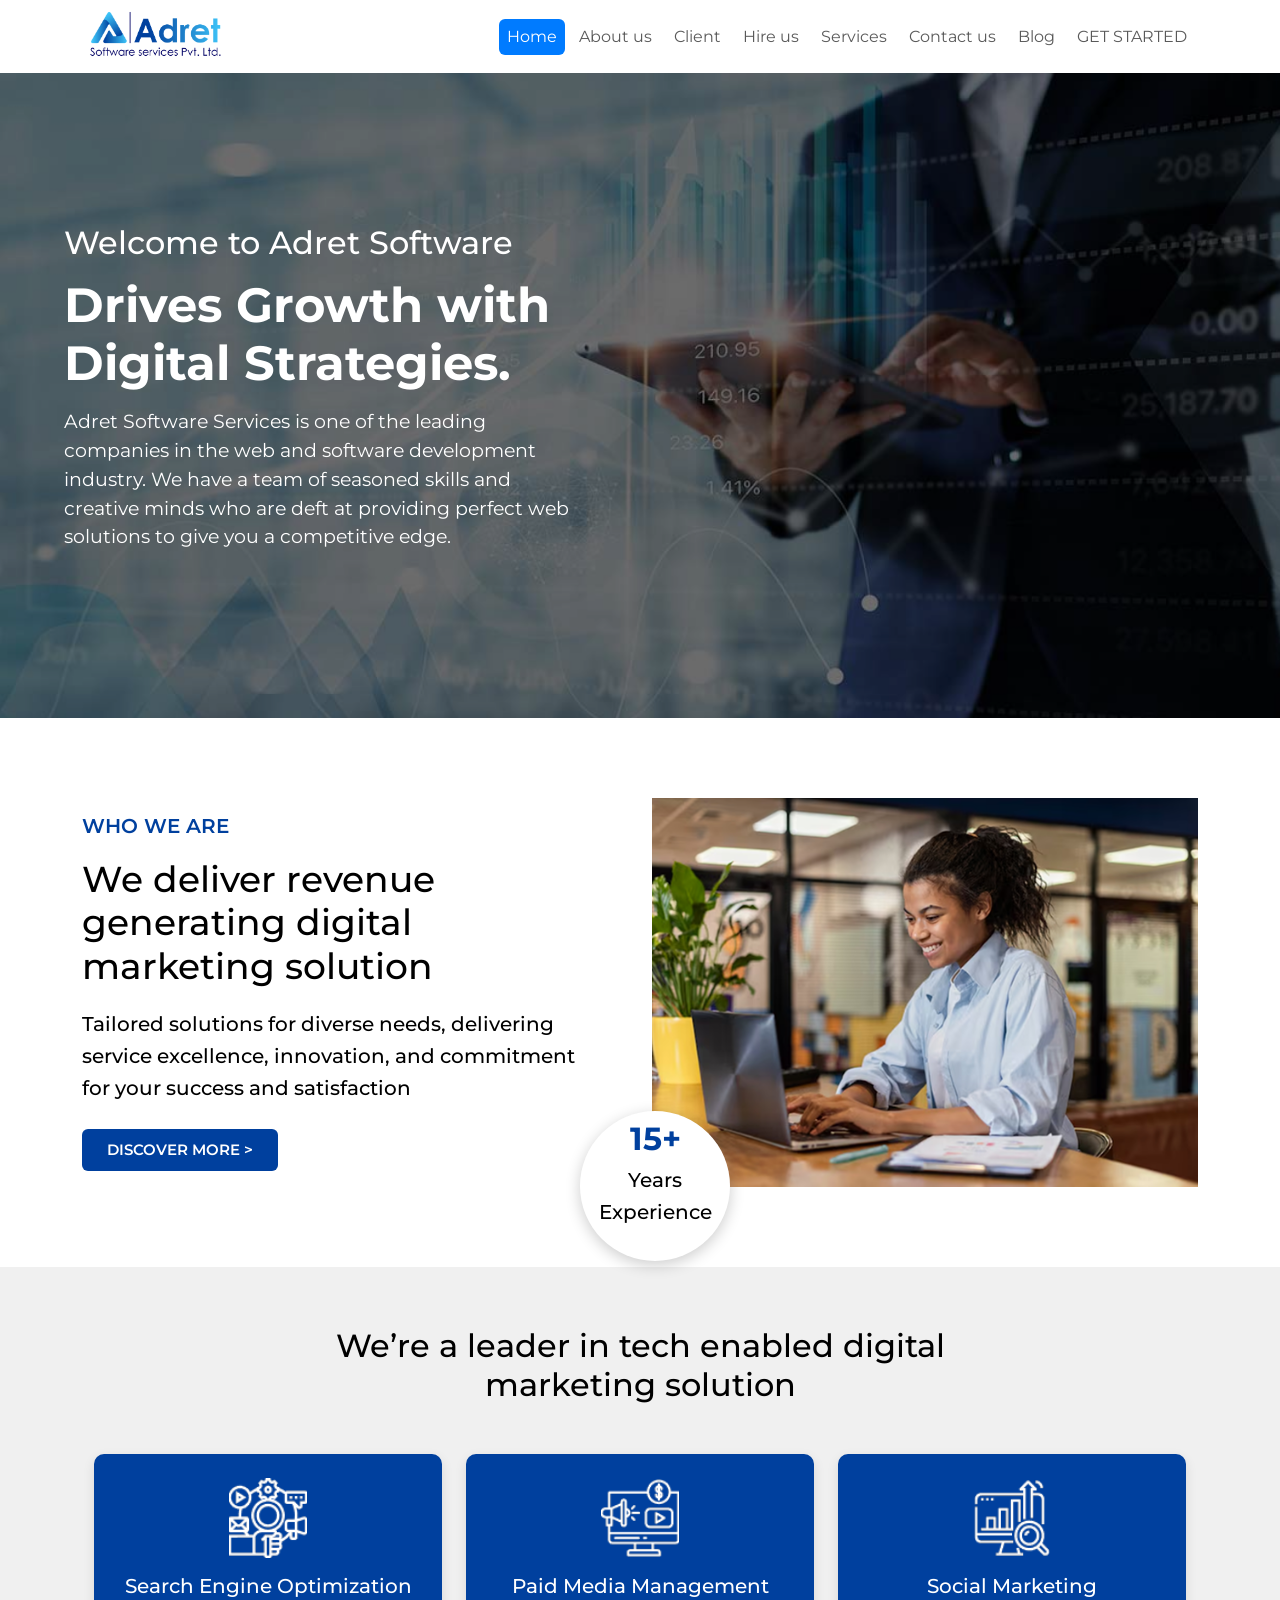
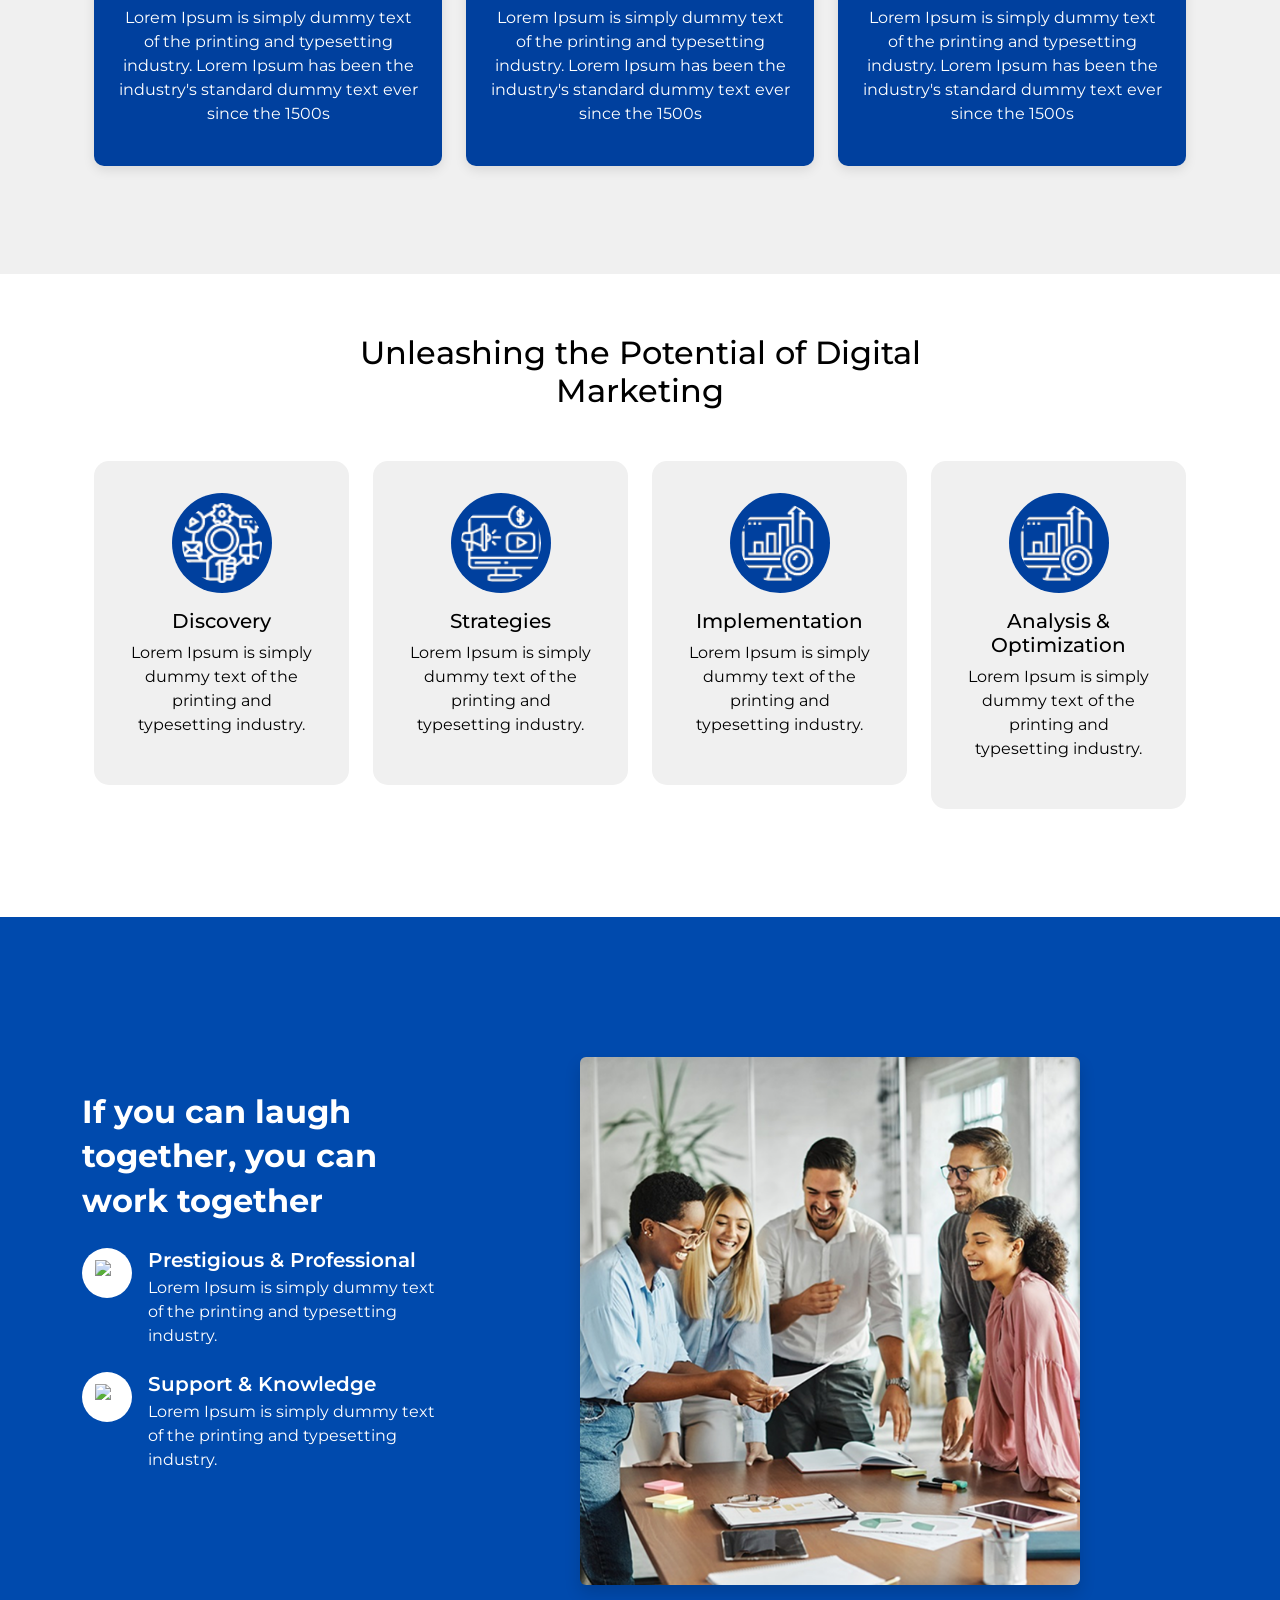
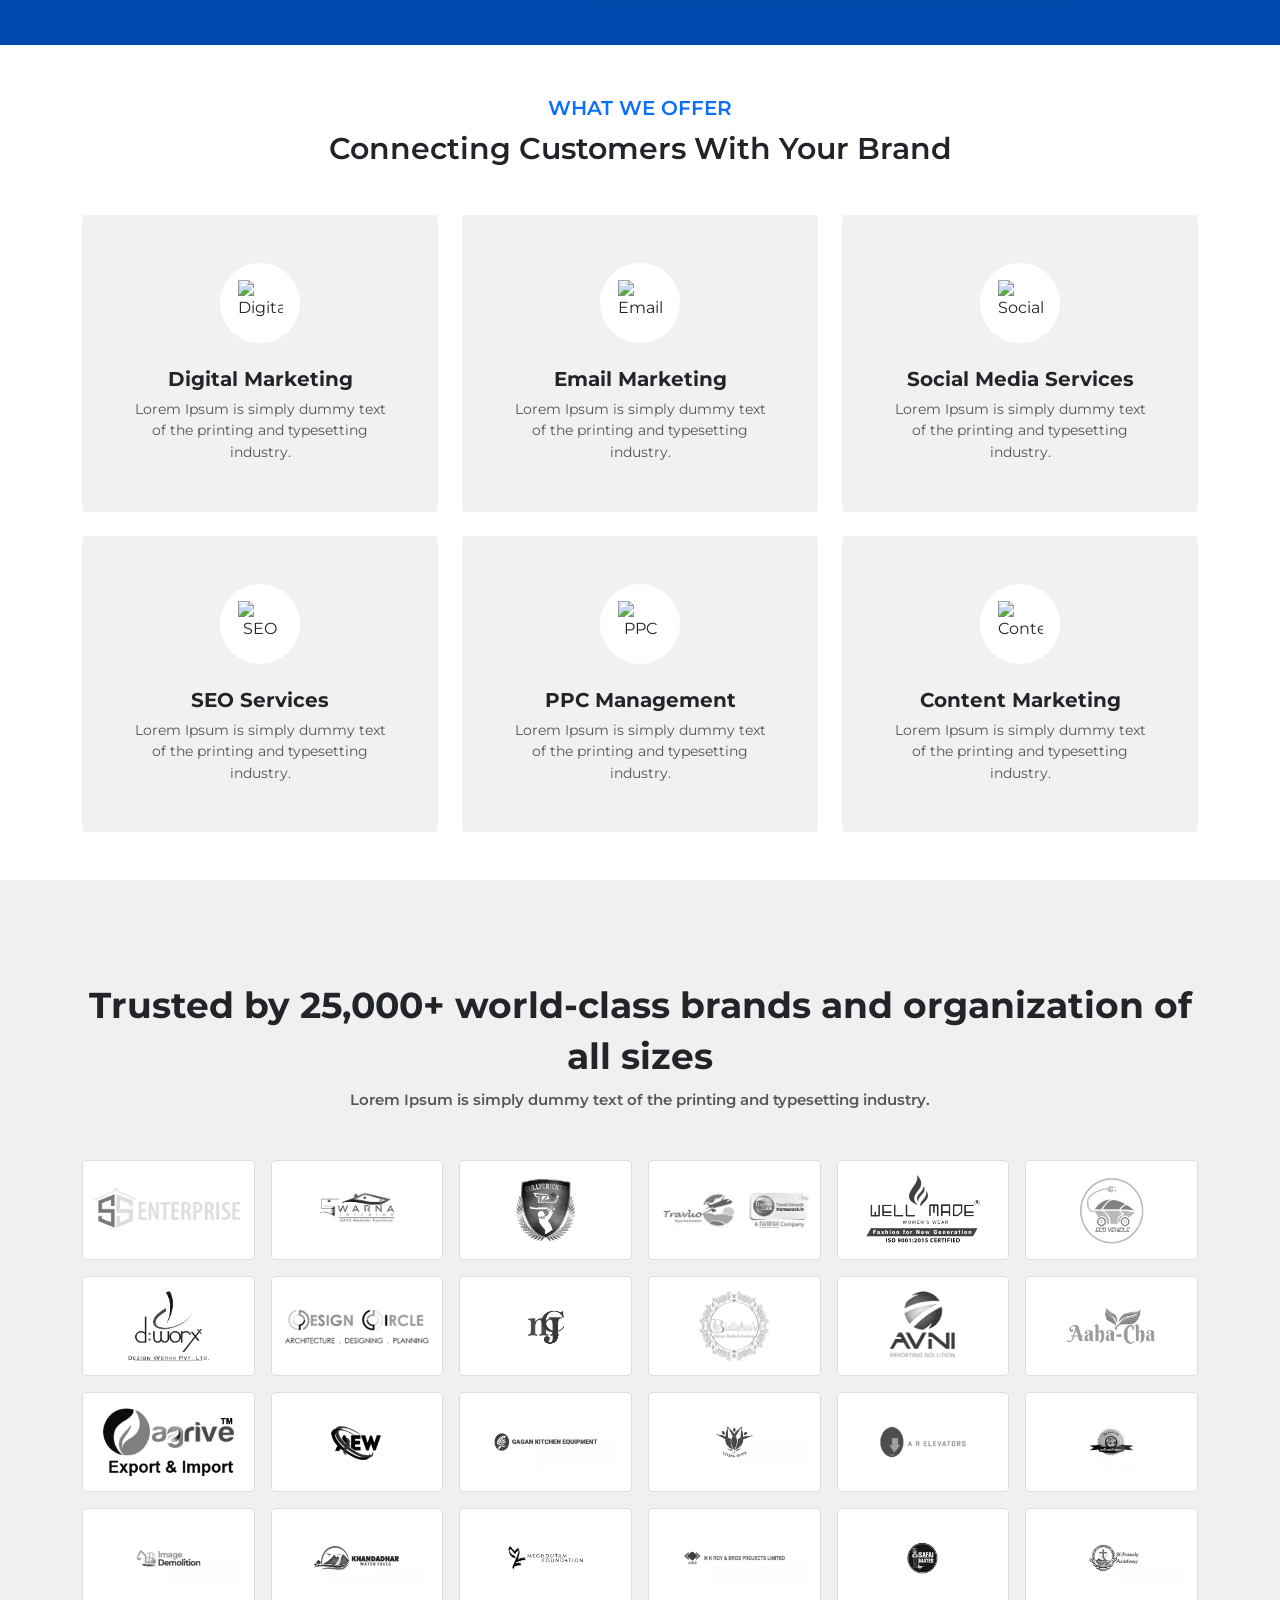
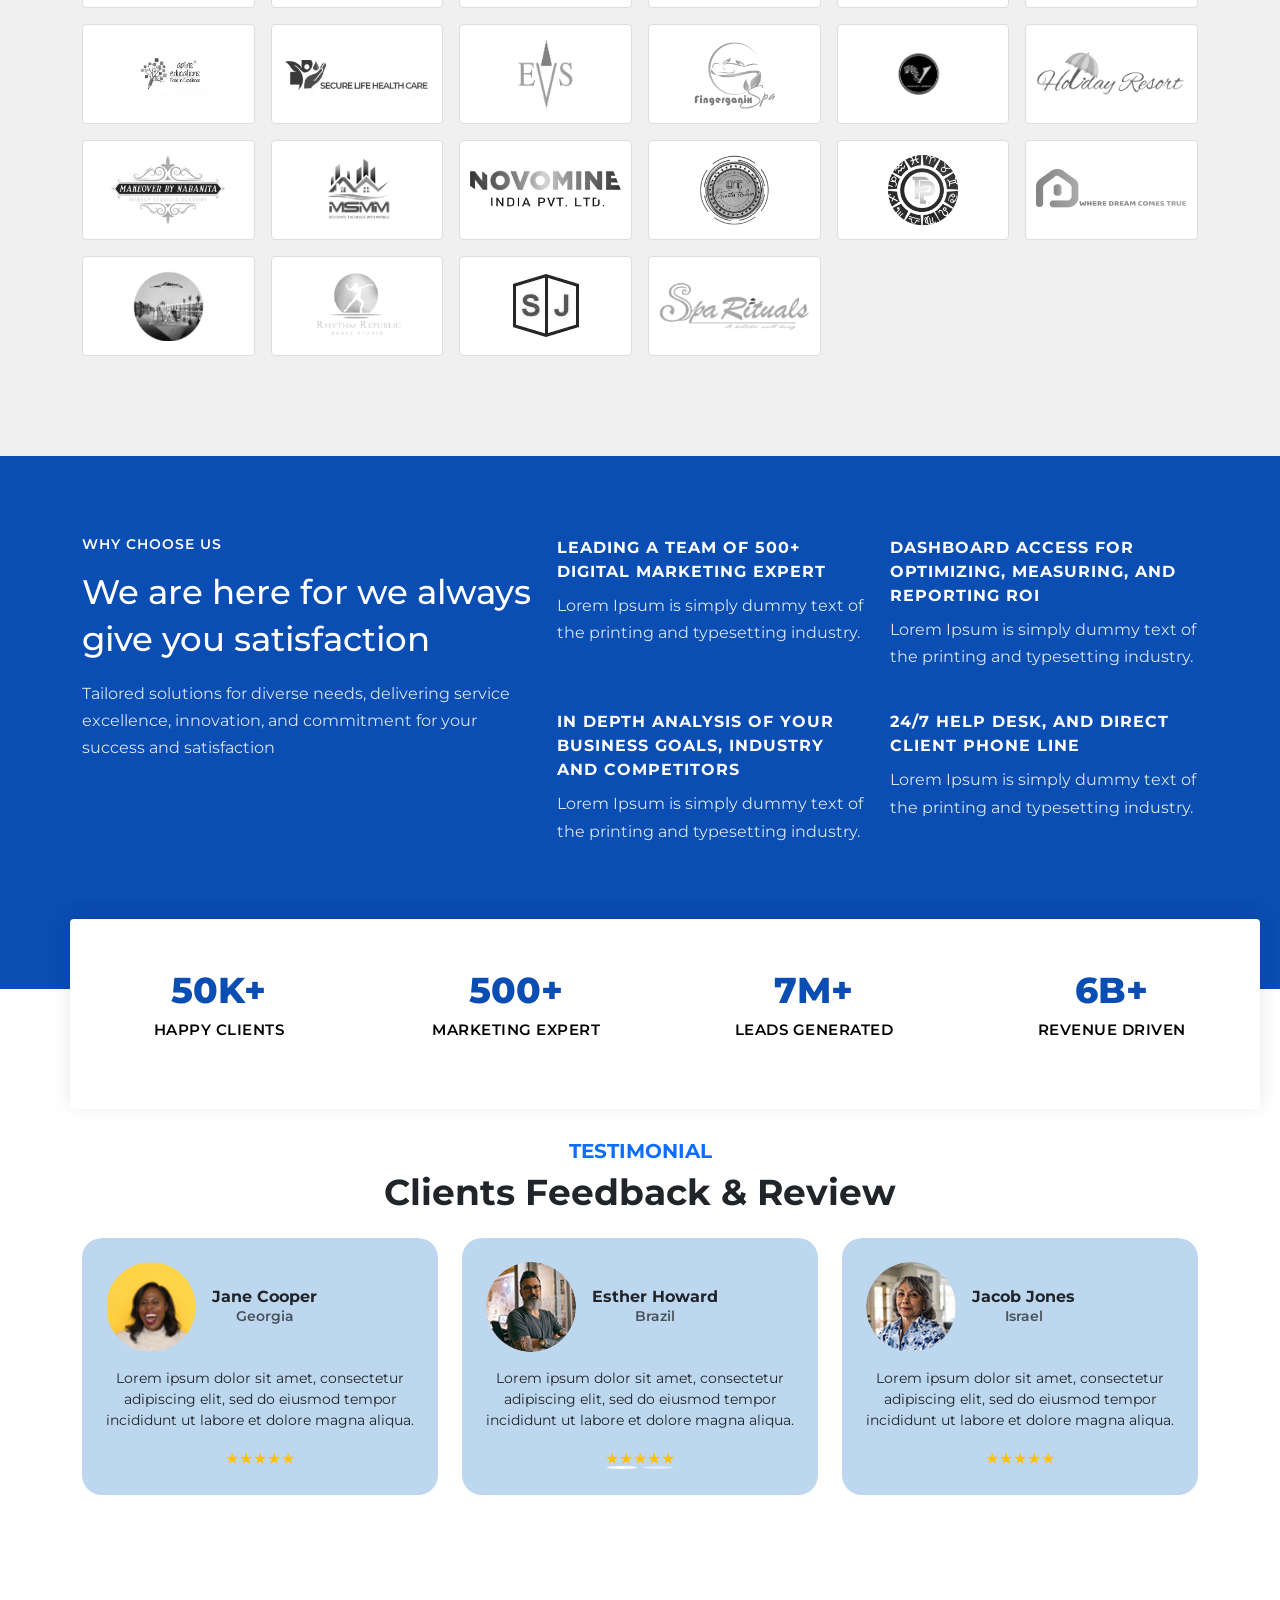
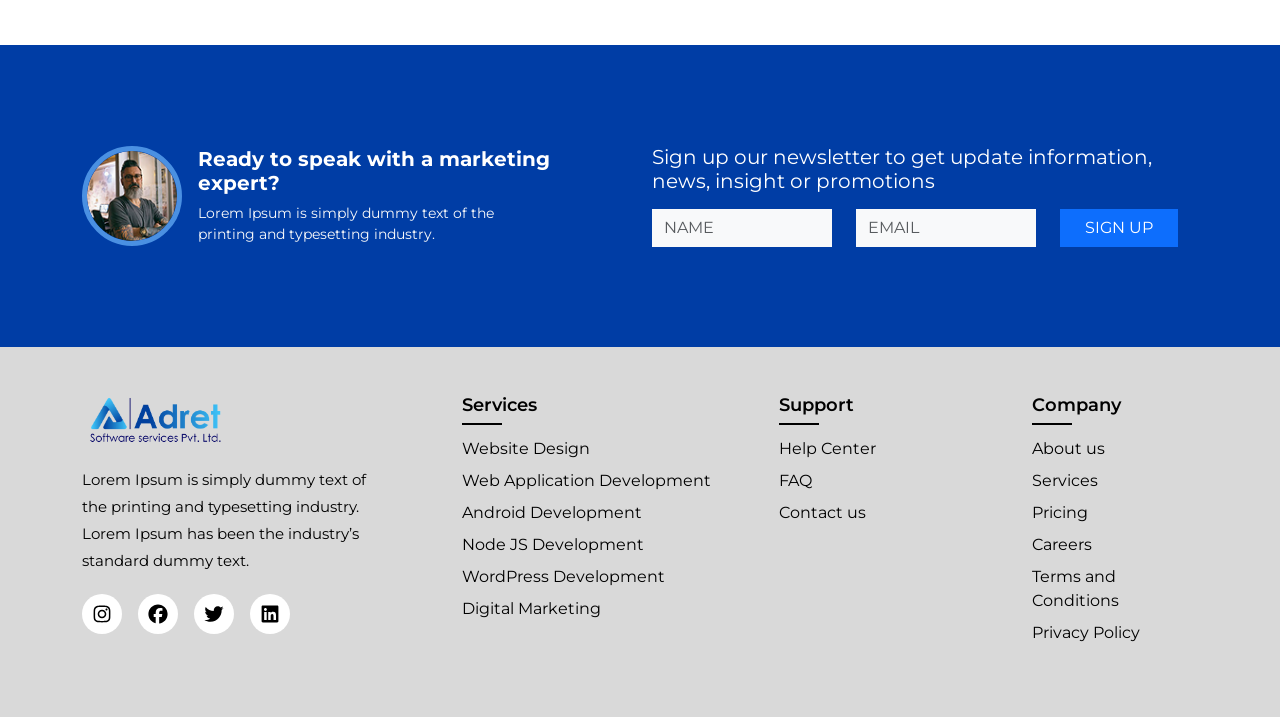
==== commit c9a6c069: "blog page and client page ahs been completed" ====
--- a/index.html
+++ b/index.html
@@ -1,1270 +1,949 @@
 <!DOCTYPE html>
 <html lang="en">
-  <head>
-    <meta charset="UTF-8" />
-    <meta name="viewport" content="width=device-width, initial-scale=1.0" />
-    <title>Adret Software</title>
-    <link
-      rel="stylesheet"
-      href="https://cdnjs.cloudflare.com/ajax/libs/font-awesome/7.0.1/css/all.min.css"
-      integrity="sha512-2SwdPD6INVrV/lHTZbO2nodKhrnDdJK9/kg2XD1r9uGqPo1cUbujc+IYdlYdEErWNu69gVcYgdxlmVmzTWnetw=="
-      crossorigin="anonymous"
-      referrerpolicy="no-referrer"
-    />
-
-    <link rel="stylesheet" href="./Assets/Css/style.css" />
-    <link
-      href="https://cdn.jsdelivr.net/npm/bootstrap@5.0.2/dist/css/bootstrap.min.css"
-      rel="stylesheet"
-      integrity="sha384-EVSTQN3/azprG1Anm3QDgpJLIm9Nao0Yz1ztcQTwFspd3yD65VohhpuuCOmLASjC"
-      crossorigin="anonymous"
-    />
-    <!-- Font Awesome CDN -->
-  </head>
-
-  <body>
-    <!-- navbar -->
-    <nav class="navbar navbar-expand-xl navbar-light py-1">
-      <div class="container d-flex justify-content-between align-items-center">
-        <!-- Left: Logo -->
-        <a
-          class="navbar-brand d-flex align-items-center"
-          href="/"
-          style="gap: 6px"
-        >
-          <img
-            src="./Assets/Images/Adret-Software.png"
-            alt="Adret Logo"
-            style="height: 55px; object-fit: contain; display: block"
-          />
-        </a>
-
-        <!-- Toggler (Drawer trigger for mobile) -->
-        <button
-          class="navbar-toggler d-xl-none"
-          type="button"
-          data-bs-toggle="offcanvas"
-          data-bs-target="#mobileMenu"
-          aria-controls="mobileMenu"
-        >
-          <span class="navbar-toggler-icon"></span>
-        </button>
-
-        <!-- Desktop Navbar -->
-        <div
-          class="collapse navbar-collapse justify-content-end d-none d-xl-flex"
-          id="navbarNavAltMarkup"
-        >
-          <div class="navbar-nav align-items-center">
-            <a class="nav-link active" aria-current="page" href="/">Home</a>
-            <a class="nav-link" href="/Aboutus.html">About us</a>
-            <a class="nav-link" href="/client.html">Client</a>
-            <a class="nav-link" href="/hire-us">Hire us</a>
-            <a class="nav-link" href="/service.html">Services</a>
-            <a class="nav-link" href="/contactUs.html">Contact us</a>
-            <a class="nav-link" href="/pages">Pages</a>
-            <a class="nav-link" href="/get-started">GET STARTED</a>
-          </div>
-        </div>
-      </div>
-    </nav>
-
-    <!-- Offcanvas Drawer for Mobile/Tablet -->
-    <div
-      class="offcanvas offcanvas-end d-xl-none"
-      tabindex="-1"
-      id="mobileMenu"
-      aria-labelledby="mobileMenuLabel"
-    >
-      <div class="offcanvas-header">
-        <h5 class="offcanvas-title" id="mobileMenuLabel">Menu</h5>
-        <button
-          type="button"
-          class="btn-close text-reset"
-          data-bs-dismiss="offcanvas"
-          aria-label="Close"
-        ></button>
-      </div>
-      <div class="offcanvas-body">
-        <div class="navbar-nav">
+
+<head>
+  <meta charset="UTF-8" />
+  <meta name="viewport" content="width=device-width, initial-scale=1.0" />
+  <title>Adret Software</title>
+  <link rel="stylesheet" href="https://cdnjs.cloudflare.com/ajax/libs/font-awesome/7.0.1/css/all.min.css"
+    integrity="sha512-2SwdPD6INVrV/lHTZbO2nodKhrnDdJK9/kg2XD1r9uGqPo1cUbujc+IYdlYdEErWNu69gVcYgdxlmVmzTWnetw=="
+    crossorigin="anonymous" referrerpolicy="no-referrer" />
+
+  <link rel="stylesheet" href="./Assets/Css/style.css" />
+  <link href="https://cdn.jsdelivr.net/npm/bootstrap@5.0.2/dist/css/bootstrap.min.css" rel="stylesheet"
+    integrity="sha384-EVSTQN3/azprG1Anm3QDgpJLIm9Nao0Yz1ztcQTwFspd3yD65VohhpuuCOmLASjC" crossorigin="anonymous" />
+  <!-- Font Awesome CDN -->
+</head>
+
+<body>
+  <!-- navbar -->
+  <nav class="navbar navbar-expand-xl navbar-light py-1">
+    <div class="container d-flex justify-content-between align-items-center">
+      <!-- Left: Logo -->
+      <a class="navbar-brand d-flex align-items-center" href="/" style="gap: 6px">
+        <img src="./Assets/Images/Adret-Software.png" alt="Adret Logo"
+          style="height: 55px; object-fit: contain; display: block" />
+      </a>
+
+      <!-- Toggler (Drawer trigger for mobile) -->
+      <button class="navbar-toggler d-xl-none" type="button" data-bs-toggle="offcanvas" data-bs-target="#mobileMenu"
+        aria-controls="mobileMenu">
+        <span class="navbar-toggler-icon"></span>
+      </button>
+
+      <!-- Desktop Navbar -->
+      <div class="collapse navbar-collapse justify-content-end d-none d-xl-flex" id="navbarNavAltMarkup">
+        <div class="navbar-nav align-items-center">
           <a class="nav-link active" aria-current="page" href="/">Home</a>
           <a class="nav-link" href="/Aboutus.html">About us</a>
           <a class="nav-link" href="/client.html">Client</a>
-           <a class="nav-link" href="/hire-us">Hire us</a>
+          <a class="nav-link" href="/hire-us">Hire us</a>
           <a class="nav-link" href="/service.html">Services</a>
           <a class="nav-link" href="/contactUs.html">Contact us</a>
-          <a class="nav-link" href="/pages">Pages</a>
+          <a class="nav-link" href="/Blog.html">Blog</a>
           <a class="nav-link" href="/get-started">GET STARTED</a>
         </div>
       </div>
     </div>
-
-    <!-- banner section -->
-    <div class="banner position-relative">
-     
-      <img src="./Assets/Images/Banner.png" alt="Banner" class="w-100 d-block" />
-
-      <!-- keep container for alignment -->
-      <div class="container">
-        <div class="banner-content">
-          <h2>Welcome to Adret Software</h2>
-          <h1>Drives Growth with Digital Strategies.</h1>
+  </nav>
+
+  <!-- Offcanvas Drawer for Mobile/Tablet -->
+  <div class="offcanvas offcanvas-end d-xl-none" tabindex="-1" id="mobileMenu" aria-labelledby="mobileMenuLabel">
+    <div class="offcanvas-header">
+      <h5 class="offcanvas-title" id="mobileMenuLabel">Menu</h5>
+      <button type="button" class="btn-close text-reset" data-bs-dismiss="offcanvas" aria-label="Close"></button>
+    </div>
+    <div class="offcanvas-body">
+      <div class="navbar-nav">
+        <a class="nav-link active" aria-current="page" href="/">Home</a>
+        <a class="nav-link" href="/Aboutus.html">About us</a>
+        <a class="nav-link" href="/client.html">Client</a>
+        <a class="nav-link" href="/hire-us">Hire us</a>
+        <a class="nav-link" href="/service.html">Services</a>
+        <a class="nav-link" href="/contactUs.html">Contact us</a>
+        <a class="nav-link" href="/Blog.html">Blog</a>
+        <a class="nav-link" href="/get-started">GET STARTED</a>
+      </div>
+    </div>
+  </div>
+
+  <!-- banner section -->
+  <div class="banner position-relative">
+
+    <img src="./Assets/Images/Banner.png" alt="Banner" class="w-100 d-block" />
+
+    <!-- keep container for alignment -->
+    <div class="container">
+      <div class="banner-content">
+        <h2>Welcome to Adret Software</h2>
+        <h1>Drives Growth with Digital Strategies.</h1>
+        <p>
+          Adret Software Services is one of the leading companies in the web
+          and software development industry. We have a team of seasoned skills
+          and creative minds who are deft at providing perfect web solutions
+          to give you a competitive edge.
+        </p>
+      </div>
+    </div>
+  </div>
+
+  <!-- who we are  -->
+
+  <div class="content-section position-relative">
+    <div class="container">
+      <div class="row align-items-center">
+        <!-- Left side (text content) -->
+        <div class="col-lg-6 col-md-12 col-12 text-section position-relative">
+          <h4>WHO WE ARE</h4>
+          <h2>We deliver revenue generating digital marketing solution</h2>
           <p>
-            Adret Software Services is one of the leading companies in the web
-            and software development industry. We have a team of seasoned skills
-            and creative minds who are deft at providing perfect web solutions
-            to give you a competitive edge.
+            Tailored solutions for diverse needs, delivering service
+            excellence, innovation, and commitment for your success and
+            satisfaction
           </p>
-        </div>
-      </div>
-    </div>
-
-    <!-- who we are  -->
-
-    <div class="content-section position-relative">
-      <div class="container">
-        <div class="row align-items-center">
-          <!-- Left side (text content) -->
-          <div class="col-lg-6 col-md-12 col-12 text-section position-relative">
-            <h4>WHO WE ARE</h4>
-            <h2>We deliver revenue generating digital marketing solution</h2>
-            <p>
-              Tailored solutions for diverse needs, delivering service
-              excellence, innovation, and commitment for your success and
-              satisfaction
+          <button class="btn btn-primary">DISCOVER MORE ></button>
+
+          <!-- Circular Tag -->
+          <div class="experience-tag">
+            <h3>15+</h3>
+            <p>Years Experience</p>
+          </div>
+        </div>
+
+        <!-- Right side (image) -->
+        <div class="col-lg-6 col-md-12 col-12 text-center">
+          <img src="./Assets/Images/Rectangle 5.png" alt="Illustration" class="img-fluid" />
+        </div>
+      </div>
+    </div>
+  </div>
+
+  <!-- Digital Marketing Solution -->
+  <div class="main-section">
+    <div class="container text-center">
+      <div class="header-section">
+        <h2 class="heading">
+          We’re a leader in tech enabled digital marketing solution
+        </h2>
+      </div>
+
+      <div class="container my-5">
+        <div class="row g-4">
+          <div class="col-lg-4 col-md-6 col-12">
+            <div class="custom-card text-center p-4">
+              <img src="./Assets/Images/social-media 1.png" alt="SEO Icon" class="card-icon mb-3" />
+              <h5>Search Engine Optimization</h5>
+              <p>
+                Lorem Ipsum is simply dummy text of the printing and
+                typesetting industry. Lorem Ipsum has been the industry's
+                standard dummy text ever since the 1500s
+              </p>
+            </div>
+          </div>
+          <div class="col-lg-4 col-md-6 col-12">
+            <div class="custom-card text-center p-4">
+              <img src="./Assets/Images/paid-content 1.png" alt="Paid Media Icon" class="card-icon mb-3" />
+              <h5>Paid Media Management</h5>
+              <p>
+                Lorem Ipsum is simply dummy text of the printing and
+                typesetting industry. Lorem Ipsum has been the industry's
+                standard dummy text ever since the 1500s
+              </p>
+            </div>
+          </div>
+          <div class="col-lg-4 col-md-6 col-12">
+            <div class="custom-card text-center p-4">
+              <img src="./Assets/Images/seo 1.png" alt="Social Icon" class="card-icon mb-3" />
+              <h5>Social Marketing</h5>
+              <p>
+                Lorem Ipsum is simply dummy text of the printing and
+                typesetting industry. Lorem Ipsum has been the industry's
+                standard dummy text ever since the 1500s
+              </p>
+            </div>
+          </div>
+        </div>
+      </div>
+    </div>
+  </div>
+
+  <!-- potential digital marketing -->
+  <div class="main-section-potential">
+    <div class="container text-center">
+      <div class="header-section">
+        <h2 class="heading">Unleashing the Potential of Digital Marketing</h2>
+      </div>
+
+      <div class="container my-5">
+        <div class="row g-4">
+          <div class="col-lg-3 col-md-6 col-12">
+            <div class="custom-card-potential">
+              <img src="./Assets/Images/social-media 1.png" alt="SEO Icon" class="card-icon-potential" />
+              <h5>Discovery</h5>
+              <p>
+                Lorem Ipsum is simply dummy text of the printing and
+                typesetting industry.
+              </p>
+            </div>
+          </div>
+
+          <div class="col-lg-3 col-md-6 col-12">
+            <div class="custom-card-potential">
+              <img src="./Assets/Images/paid-content 1.png" alt="Paid Media Icon" class="card-icon-potential" />
+              <h5>Strategies</h5>
+              <p>
+                Lorem Ipsum is simply dummy text of the printing and
+                typesetting industry.
+              </p>
+            </div>
+          </div>
+
+          <div class="col-lg-3 col-md-6 col-12">
+            <div class="custom-card-potential">
+              <img src="./Assets/Images/seo 1.png" alt="Social Icon" class="card-icon-potential" />
+              <h5>Implementation</h5>
+              <p>
+                Lorem Ipsum is simply dummy text of the printing and
+                typesetting industry.
+              </p>
+            </div>
+          </div>
+
+          <div class="col-lg-3 col-md-6 col-12">
+            <div class="custom-card-potential">
+              <img src="./Assets/Images/seo 1.png" alt="Social Icon" class="card-icon-potential" />
+              <h5>Analysis & Optimization</h5>
+              <p>
+                Lorem Ipsum is simply dummy text of the printing and
+                typesetting industry.
+              </p>
+            </div>
+          </div>
+        </div>
+      </div>
+    </div>
+  </div>
+
+  <!-- work together   -->
+
+  <section class="team-section position-relative">
+    <div class="container">
+      <div class="row align-items-center ">
+        <!-- LEFT TEXT -->
+        <div class="col-lg-4 col-md-12 text-white content-area justify-content-lg-start">
+          <h2 class="fw-bold mb-4 text-white">
+            If you can laugh together, you can work together
+          </h2>
+
+          <div class="feature-item d-flex align-items-start mb-4">
+            <div class="icon-circle me-3">
+              <img src="https://cdn-icons-png.flaticon.com/512/2830/2830321.png" alt="Icon 1" />
+            </div>
+            <div>
+              <h5 class="fw-semibold mb-1">Prestigious & Professional</h5>
+              <p class="mb-0">
+                Lorem Ipsum is simply dummy text of the printing and
+                typesetting industry.
+              </p>
+            </div>
+          </div>
+
+          <div class="feature-item d-flex align-items-start">
+            <div class="icon-circle me-3">
+              <img src="https://cdn-icons-png.flaticon.com/512/3202/3202926.png" alt="Icon 2" />
+            </div>
+            <div>
+              <h5 class="fw-semibold mb-1">Support & Knowledge</h5>
+              <p class="mb-0">
+                Lorem Ipsum is simply dummy text of the printing and
+                typesetting industry.
+              </p>
+            </div>
+          </div>
+        </div>
+
+        <!-- RIGHT IMAGE -->
+        <div class="col-lg-8 col-md-12 image-area text-center ">
+          <img src="./Assets/Images/Rectangle 15.png" alt="Team Image" class="img-fluid rounded shadow" />
+        </div>
+      </div>
+    </div>
+  </section>
+
+  <!-- who we offer  -->
+
+  <section class="services-section py-5">
+    <div class="container text-center">
+      <p class="text-uppercase fw-semibold text-primary mb-2">
+        What We Offer
+      </p>
+      <h2 class="mb-5 offer-h2">Connecting Customers With Your Brand</h2>
+
+      <div class="row g-4">
+        <!-- Card 1 -->
+        <div class="col-lg-4 col-md-6">
+          <div class="service-card p-5">
+            <div class="icon-wrapper mb-4">
+              <img src="https://cdn-icons-png.flaticon.com/512/2645/2645897.png" alt="Digital Marketing" />
+            </div>
+            <h5 class="fw-bold">Digital Marketing</h5>
+            <p class="mb-0 offer-para">
+              Lorem Ipsum is simply dummy text of the printing and typesetting
+              industry.
             </p>
-            <button class="btn btn-primary">DISCOVER MORE ></button>
-
-            <!-- Circular Tag -->
-            <div class="experience-tag">
-              <h3>15+</h3>
-              <p>Years Experience</p>
-            </div>
-          </div>
-
-          <!-- Right side (image) -->
-          <div class="col-lg-6 col-md-12 col-12 text-center">
-            <img
-              src="./Assets/Images/Rectangle 5.png"
-              alt="Illustration"
-              class="img-fluid"
-            />
-          </div>
-        </div>
-      </div>
-    </div>
-
-    <!-- Digital Marketing Solution -->
-    <div class="main-section">
-      <div class="container text-center">
-        <div class="header-section">
-          <h2 class="heading">
-            We’re a leader in tech enabled digital marketing solution
+          </div>
+        </div>
+
+        <!-- Card 2 -->
+        <div class="col-lg-4 col-md-6">
+          <div class="service-card p-5">
+            <div class="icon-wrapper mb-4">
+              <img src="https://cdn-icons-png.flaticon.com/512/646/646094.png" alt="Email Marketing" />
+            </div>
+            <h5 class="fw-bold">Email Marketing</h5>
+            <p class="mb-0 offer-para">
+              Lorem Ipsum is simply dummy text of the printing and typesetting
+              industry.
+            </p>
+          </div>
+        </div>
+
+        <!-- Card 3 -->
+        <div class="col-lg-4 col-md-6">
+          <div class="service-card p-5">
+            <div class="icon-wrapper mb-4">
+              <img src="https://cdn-icons-png.flaticon.com/512/2165/2165004.png" alt="Social Media" />
+            </div>
+            <h5 class="fw-bold">Social Media Services</h5>
+            <p class="mb-0 offer-para">
+              Lorem Ipsum is simply dummy text of the printing and typesetting
+              industry.
+            </p>
+          </div>
+        </div>
+
+        <!-- Card 4 -->
+        <div class="col-lg-4 col-md-6">
+          <div class="service-card p-5">
+            <div class="icon-wrapper mb-4">
+              <img src="https://cdn-icons-png.flaticon.com/512/906/906343.png" alt="SEO Services" />
+            </div>
+            <h5 class="fw-bold">SEO Services</h5>
+            <p class="mb-0 offer-para">
+              Lorem Ipsum is simply dummy text of the printing and typesetting
+              industry.
+            </p>
+          </div>
+        </div>
+
+        <!-- Card 5 -->
+        <div class="col-lg-4 col-md-6">
+          <div class="service-card p-5">
+            <div class="icon-wrapper mb-4">
+              <img src="https://cdn-icons-png.flaticon.com/512/992/992651.png" alt="PPC Management" />
+            </div>
+            <h5 class="fw-bold">PPC Management</h5>
+            <p class="mb-0 offer-para">
+              Lorem Ipsum is simply dummy text of the printing and typesetting
+              industry.
+            </p>
+          </div>
+        </div>
+
+        <!-- Card 6 -->
+        <div class="col-lg-4 col-md-6">
+          <div class="service-card p-5">
+            <div class="icon-wrapper mb-4">
+              <img src="https://cdn-icons-png.flaticon.com/512/2645/2645889.png" alt="Content Marketing" />
+            </div>
+            <h5 class="fw-bold">Content Marketing</h5>
+            <p class="mb-0 offer-para">
+              Lorem Ipsum is simply dummy text of the printing and typesetting
+              industry.
+            </p>
+          </div>
+        </div>
+      </div>
+    </div>
+  </section>
+
+  <!-- trusted organization -->
+
+  <section class="trusted-section">
+    <div class="container text-center">
+      <div class="heading-div">
+        <h2 class="fw-bold mb-2">
+          Trusted by 25,000+ world-class brands and organization of all sizes
+        </h2>
+      </div>
+
+      <p class="text-muted mb-5">
+        Lorem Ipsum is simply dummy text of the printing and typesetting
+        industry.
+      </p>
+
+      <div class="row g-3">
+        <!-- Repeat for each logo -->
+        <div class="col-6 col-sm-4 col-md-3 col-lg-2">
+          <div class="brand-box">
+            <img src="./Assets/Images/client-1.webp" alt="Logo 1" class="img-fluid" />
+          </div>
+        </div>
+
+        <div class="col-6 col-sm-4 col-md-3 col-lg-2">
+          <div class="brand-box">
+            <img src="./Assets/Images/client-2.webp" alt="Logo 2" class="img-fluid" />
+          </div>
+        </div>
+        <div class="col-6 col-sm-4 col-md-3 col-lg-2">
+          <div class="brand-box">
+            <img src="./Assets/Images/client-3.webp" alt="Logo 2" class="img-fluid" />
+          </div>
+        </div>
+        <div class="col-6 col-sm-4 col-md-3 col-lg-2">
+          <div class="brand-box">
+            <img src="./Assets/Images/client-4.webp" alt="Logo 2" class="img-fluid" />
+          </div>
+        </div>
+        <div class="col-6 col-sm-4 col-md-3 col-lg-2">
+          <div class="brand-box">
+            <img src="./Assets/Images/client-5.webp" alt="Logo 2" class="img-fluid" />
+          </div>
+        </div>
+        <div class="col-6 col-sm-4 col-md-3 col-lg-2">
+          <div class="brand-box">
+            <img src="./Assets/Images/client-6.webp" alt="Logo 2" class="img-fluid" />
+          </div>
+        </div>
+        <div class="col-6 col-sm-4 col-md-3 col-lg-2">
+          <div class="brand-box">
+            <img src="./Assets/Images/client-7.webp" alt="Logo 1" class="img-fluid" />
+          </div>
+        </div>
+
+        <div class="col-6 col-sm-4 col-md-3 col-lg-2">
+          <div class="brand-box">
+            <img src="./Assets/Images/client-8.webp" alt="Logo 2" class="img-fluid" />
+          </div>
+        </div>
+        <div class="col-6 col-sm-4 col-md-3 col-lg-2">
+          <div class="brand-box">
+            <img src="./Assets/Images/client-9.webp" alt="Logo 2" class="img-fluid" />
+          </div>
+        </div>
+        <div class="col-6 col-sm-4 col-md-3 col-lg-2">
+          <div class="brand-box">
+            <img src="./Assets/Images/client-10.webp" alt="Logo 2" class="img-fluid" />
+          </div>
+        </div>
+        <div class="col-6 col-sm-4 col-md-3 col-lg-2">
+          <div class="brand-box">
+            <img src="./Assets/Images/client-11.webp" alt="Logo 2" class="img-fluid" />
+          </div>
+        </div>
+        <div class="col-6 col-sm-4 col-md-3 col-lg-2">
+          <div class="brand-box">
+            <img src="./Assets/Images/client-12.webp" alt="Logo 2" class="img-fluid" />
+          </div>
+        </div>
+        <div class="col-6 col-sm-4 col-md-3 col-lg-2">
+          <div class="brand-box">
+            <img src="./Assets/Images/client-13.webp" alt="Logo 1" class="img-fluid" />
+          </div>
+        </div>
+
+        <div class="col-6 col-sm-4 col-md-3 col-lg-2">
+          <div class="brand-box">
+            <img src="./Assets/Images/client-14.webp" alt="Logo 2" class="img-fluid" />
+          </div>
+        </div>
+        <div class="col-6 col-sm-4 col-md-3 col-lg-2">
+          <div class="brand-box">
+            <img src="./Assets/Images/client-15.webp" alt="Logo 2" class="img-fluid" />
+          </div>
+        </div>
+        <div class="col-6 col-sm-4 col-md-3 col-lg-2">
+          <div class="brand-box">
+            <img src="./Assets/Images/client-16.webp" alt="Logo 2" class="img-fluid" />
+          </div>
+        </div>
+        <div class="col-6 col-sm-4 col-md-3 col-lg-2">
+          <div class="brand-box">
+            <img src="./Assets/Images/client-17.webp" alt="Logo 2" class="img-fluid" />
+          </div>
+        </div>
+        <div class="col-6 col-sm-4 col-md-3 col-lg-2">
+          <div class="brand-box">
+            <img src="./Assets/Images/client-18.webp" alt="Logo 2" class="img-fluid" />
+          </div>
+        </div>
+        <div class="col-6 col-sm-4 col-md-3 col-lg-2">
+          <div class="brand-box">
+            <img src="./Assets/Images/client-19.webp" alt="Logo 1" class="img-fluid" />
+          </div>
+        </div>
+
+        <div class="col-6 col-sm-4 col-md-3 col-lg-2">
+          <div class="brand-box">
+            <img src="./Assets/Images/client-20.webp" alt="Logo 2" class="img-fluid" />
+          </div>
+        </div>
+        <div class="col-6 col-sm-4 col-md-3 col-lg-2">
+          <div class="brand-box">
+            <img src="./Assets/Images/client-21.webp" alt="Logo 2" class="img-fluid" />
+          </div>
+        </div>
+        <div class="col-6 col-sm-4 col-md-3 col-lg-2">
+          <div class="brand-box">
+            <img src="./Assets/Images/client-22.webp" alt="Logo 2" class="img-fluid" />
+          </div>
+        </div>
+        <div class="col-6 col-sm-4 col-md-3 col-lg-2">
+          <div class="brand-box">
+            <img src="./Assets/Images/client-23.webp" alt="Logo 2" class="img-fluid" />
+          </div>
+        </div>
+        <div class="col-6 col-sm-4 col-md-3 col-lg-2">
+          <div class="brand-box">
+            <img src="./Assets/Images/client-24.webp" alt="Logo 2" class="img-fluid" />
+          </div>
+        </div>
+        <div class="col-6 col-sm-4 col-md-3 col-lg-2">
+          <div class="brand-box">
+            <img src="./Assets/Images/client-25.webp" alt="Logo 1" class="img-fluid" />
+          </div>
+        </div>
+
+        <div class="col-6 col-sm-4 col-md-3 col-lg-2">
+          <div class="brand-box">
+            <img src="./Assets/Images/client-26.webp" alt="Logo 2" class="img-fluid" />
+          </div>
+        </div>
+        <div class="col-6 col-sm-4 col-md-3 col-lg-2">
+          <div class="brand-box">
+            <img src="./Assets/Images/client-27.webp" alt="Logo 2" class="img-fluid" />
+          </div>
+        </div>
+        <div class="col-6 col-sm-4 col-md-3 col-lg-2">
+          <div class="brand-box">
+            <img src="./Assets/Images/client-28.webp" alt="Logo 2" class="img-fluid" />
+          </div>
+        </div>
+        <div class="col-6 col-sm-4 col-md-3 col-lg-2">
+          <div class="brand-box">
+            <img src="./Assets/Images/client-29.webp" alt="Logo 2" class="img-fluid" />
+          </div>
+        </div>
+        <div class="col-6 col-sm-4 col-md-3 col-lg-2">
+          <div class="brand-box">
+            <img src="./Assets/Images/client-30.webp" alt="Logo 2" class="img-fluid" />
+          </div>
+        </div>
+        <div class="col-6 col-sm-4 col-md-3 col-lg-2">
+          <div class="brand-box">
+            <img src="./Assets/Images/client-31.webp" alt="Logo 1" class="img-fluid" />
+          </div>
+        </div>
+
+        <div class="col-6 col-sm-4 col-md-3 col-lg-2">
+          <div class="brand-box">
+            <img src="./Assets/Images/client-32.webp" alt="Logo 2" class="img-fluid" />
+          </div>
+        </div>
+        <div class="col-6 col-sm-4 col-md-3 col-lg-2">
+          <div class="brand-box">
+            <img src="./Assets/Images/client-33.webp" alt="Logo 2" class="img-fluid" />
+          </div>
+        </div>
+        <div class="col-6 col-sm-4 col-md-3 col-lg-2">
+          <div class="brand-box">
+            <img src="./Assets/Images/client-34.webp" alt="Logo 2" class="img-fluid" />
+          </div>
+        </div>
+        <div class="col-6 col-sm-4 col-md-3 col-lg-2">
+          <div class="brand-box">
+            <img src="./Assets/Images/client-35.webp" alt="Logo 2" class="img-fluid" />
+          </div>
+        </div>
+        <div class="col-6 col-sm-4 col-md-3 col-lg-2">
+          <div class="brand-box">
+            <img src="./Assets/Images/client-36.webp" alt="Logo 2" class="img-fluid" />
+          </div>
+        </div>
+        <div class="col-6 col-sm-4 col-md-3 col-lg-2">
+          <div class="brand-box">
+            <img src="./Assets/Images/client-37.webp" alt="Logo 1" class="img-fluid" />
+          </div>
+        </div>
+
+        <div class="col-6 col-sm-4 col-md-3 col-lg-2">
+          <div class="brand-box">
+            <img src="./Assets/Images/client-38.webp" alt="Logo 2" class="img-fluid" />
+          </div>
+        </div>
+        <div class="col-6 col-sm-4 col-md-3 col-lg-2">
+          <div class="brand-box">
+            <img src="./Assets/Images/client-39.webp" alt="Logo 2" class="img-fluid" />
+          </div>
+        </div>
+        <div class="col-6 col-sm-4 col-md-3 col-lg-2">
+          <div class="brand-box">
+            <img src="./Assets/Images/client-40.webp" alt="Logo 2" class="img-fluid" />
+          </div>
+        </div>
+
+        <!-- Add more logos here -->
+      </div>
+    </div>
+  </section>
+
+  <!-- why choose us  -->
+
+  <section class="why-section">
+    <div class="container">
+      <div class="row mb-5">
+        <div class="col-lg-5 col-md-12">
+          <h6 class="text-uppercase mb-3">Why Choose Us</h6>
+          <h2 class="mb-3 text-white">
+            We are here for we always give you satisfaction
           </h2>
-        </div>
-
-        <div class="container my-5">
-          <div class="row g-4">
-            <div class="col-lg-4 col-md-6 col-12">
-              <div class="custom-card text-center p-4">
-                <img
-                  src="./Assets/Images/social-media 1.png"
-                  alt="SEO Icon"
-                  class="card-icon mb-3"
-                />
-                <h5>Search Engine Optimization</h5>
-                <p>
-                  Lorem Ipsum is simply dummy text of the printing and
-                  typesetting industry. Lorem Ipsum has been the industry's
-                  standard dummy text ever since the 1500s
-                </p>
-              </div>
-            </div>
-            <div class="col-lg-4 col-md-6 col-12">
-              <div class="custom-card text-center p-4">
-                <img
-                  src="./Assets/Images/paid-content 1.png"
-                  alt="Paid Media Icon"
-                  class="card-icon mb-3"
-                />
-                <h5>Paid Media Management</h5>
-                <p>
-                  Lorem Ipsum is simply dummy text of the printing and
-                  typesetting industry. Lorem Ipsum has been the industry's
-                  standard dummy text ever since the 1500s
-                </p>
-              </div>
-            </div>
-            <div class="col-lg-4 col-md-6 col-12">
-              <div class="custom-card text-center p-4">
-                <img
-                  src="./Assets/Images/seo 1.png"
-                  alt="Social Icon"
-                  class="card-icon mb-3"
-                />
-                <h5>Social Marketing</h5>
-                <p>
-                  Lorem Ipsum is simply dummy text of the printing and
-                  typesetting industry. Lorem Ipsum has been the industry's
-                  standard dummy text ever since the 1500s
-                </p>
-              </div>
-            </div>
-          </div>
-        </div>
-      </div>
-    </div>
-
-    <!-- potential digital marketing -->
-    <div class="main-section-potential">
-      <div class="container text-center">
-        <div class="header-section">
-          <h2 class="heading">Unleashing the Potential of Digital Marketing</h2>
-        </div>
-
-        <div class="container my-5">
-          <div class="row g-4">
-            <div class="col-lg-3 col-md-6 col-12">
-              <div class="custom-card-potential">
-                <img
-                  src="./Assets/Images/social-media 1.png"
-                  alt="SEO Icon"
-                  class="card-icon-potential"
-                />
-                <h5>Discovery</h5>
-                <p>
-                  Lorem Ipsum is simply dummy text of the printing and
-                  typesetting industry.
-                </p>
-              </div>
-            </div>
-
-            <div class="col-lg-3 col-md-6 col-12">
-              <div class="custom-card-potential">
-                <img
-                  src="./Assets/Images/paid-content 1.png"
-                  alt="Paid Media Icon"
-                  class="card-icon-potential"
-                />
-                <h5>Strategies</h5>
-                <p>
-                  Lorem Ipsum is simply dummy text of the printing and
-                  typesetting industry.
-                </p>
-              </div>
-            </div>
-
-            <div class="col-lg-3 col-md-6 col-12">
-              <div class="custom-card-potential">
-                <img
-                  src="./Assets/Images/seo 1.png"
-                  alt="Social Icon"
-                  class="card-icon-potential"
-                />
-                <h5>Implementation</h5>
-                <p>
-                  Lorem Ipsum is simply dummy text of the printing and
-                  typesetting industry.
-                </p>
-              </div>
-            </div>
-
-            <div class="col-lg-3 col-md-6 col-12">
-              <div class="custom-card-potential">
-                <img
-                  src="./Assets/Images/seo 1.png"
-                  alt="Social Icon"
-                  class="card-icon-potential"
-                />
-                <h5>Analysis & Optimization</h5>
-                <p>
-                  Lorem Ipsum is simply dummy text of the printing and
-                  typesetting industry.
-                </p>
-              </div>
-            </div>
-          </div>
-        </div>
-      </div>
-    </div>
-
-    <!-- work together   -->
-
-    <section class="team-section">
-      <div class="container position-relative">
-        <div class="row align-items-center">
-          <!-- LEFT TEXT -->
-          <div class="col-lg-4 col-md-12 text-white content-area justify-content-lg-start">
-            <h2 class="fw-bold mb-4 text-white">
-              If you can laugh together, you can work together
-            </h2>
-
-            <div class="feature-item d-flex align-items-start mb-4">
-              <div class="icon-circle me-3">
-                <img
-                  src="https://cdn-icons-png.flaticon.com/512/2830/2830321.png"
-                  alt="Icon 1"
-                />
-              </div>
-              <div>
-                <h5 class="fw-semibold mb-1">Prestigious & Professional</h5>
-                <p class="mb-0">
-                  Lorem Ipsum is simply dummy text of the printing and
-                  typesetting industry.
-                </p>
-              </div>
-            </div>
-
-            <div class="feature-item d-flex align-items-start">
-              <div class="icon-circle me-3">
-                <img
-                  src="https://cdn-icons-png.flaticon.com/512/3202/3202926.png"
-                  alt="Icon 2"
-                />
-              </div>
-              <div>
-                <h5 class="fw-semibold mb-1">Support & Knowledge</h5>
-                <p class="mb-0">
-                  Lorem Ipsum is simply dummy text of the printing and
-                  typesetting industry.
-                </p>
-              </div>
-            </div>
-          </div>
-
-          <!-- RIGHT IMAGE -->
-          <div class="col-lg-8 col-md-12 image-area text-center">
-            <img
-              src="./Assets/Images/Rectangle 15.png"
-              alt="Team Image"
-              class="img-fluid rounded shadow"
-            />
-          </div>
-        </div>
-      </div>
-    </section>
-
-    <!-- who we offer  -->
-
-    <section class="services-section py-5">
-      <div class="container text-center">
-        <p class="text-uppercase fw-semibold text-primary mb-2">
-          What We Offer
-        </p>
-        <h2 class="mb-5 offer-h2">Connecting Customers With Your Brand</h2>
-
-        <div class="row g-4">
-          <!-- Card 1 -->
-          <div class="col-lg-4 col-md-6">
-            <div class="service-card p-5">
-              <div class="icon-wrapper mb-4">
-                <img
-                  src="https://cdn-icons-png.flaticon.com/512/2645/2645897.png"
-                  alt="Digital Marketing"
-                />
-              </div>
-              <h5 class="fw-bold">Digital Marketing</h5>
-              <p class="mb-0 offer-para">
-                Lorem Ipsum is simply dummy text of the printing and typesetting
-                industry.
-              </p>
-            </div>
-          </div>
-
-          <!-- Card 2 -->
-          <div class="col-lg-4 col-md-6">
-            <div class="service-card p-5">
-              <div class="icon-wrapper mb-4">
-                <img
-                  src="https://cdn-icons-png.flaticon.com/512/646/646094.png"
-                  alt="Email Marketing"
-                />
-              </div>
-              <h5 class="fw-bold">Email Marketing</h5>
-              <p class="mb-0 offer-para">
-                Lorem Ipsum is simply dummy text of the printing and typesetting
-                industry.
-              </p>
-            </div>
-          </div>
-
-          <!-- Card 3 -->
-          <div class="col-lg-4 col-md-6">
-            <div class="service-card p-5">
-              <div class="icon-wrapper mb-4">
-                <img
-                  src="https://cdn-icons-png.flaticon.com/512/2165/2165004.png"
-                  alt="Social Media"
-                />
-              </div>
-              <h5 class="fw-bold">Social Media Services</h5>
-              <p class="mb-0 offer-para">
-                Lorem Ipsum is simply dummy text of the printing and typesetting
-                industry.
-              </p>
-            </div>
-          </div>
-
-          <!-- Card 4 -->
-          <div class="col-lg-4 col-md-6">
-            <div class="service-card p-5">
-              <div class="icon-wrapper mb-4">
-                <img
-                  src="https://cdn-icons-png.flaticon.com/512/906/906343.png"
-                  alt="SEO Services"
-                />
-              </div>
-              <h5 class="fw-bold">SEO Services</h5>
-              <p class="mb-0 offer-para">
-                Lorem Ipsum is simply dummy text of the printing and typesetting
-                industry.
-              </p>
-            </div>
-          </div>
-
-          <!-- Card 5 -->
-          <div class="col-lg-4 col-md-6">
-            <div class="service-card p-5">
-              <div class="icon-wrapper mb-4">
-                <img
-                  src="https://cdn-icons-png.flaticon.com/512/992/992651.png"
-                  alt="PPC Management"
-                />
-              </div>
-              <h5 class="fw-bold">PPC Management</h5>
-              <p class="mb-0 offer-para">
-                Lorem Ipsum is simply dummy text of the printing and typesetting
-                industry.
-              </p>
-            </div>
-          </div>
-
-          <!-- Card 6 -->
-          <div class="col-lg-4 col-md-6">
-            <div class="service-card p-5">
-              <div class="icon-wrapper mb-4">
-                <img
-                  src="https://cdn-icons-png.flaticon.com/512/2645/2645889.png"
-                  alt="Content Marketing"
-                />
-              </div>
-              <h5 class="fw-bold">Content Marketing</h5>
-              <p class="mb-0 offer-para">
-                Lorem Ipsum is simply dummy text of the printing and typesetting
-                industry.
-              </p>
-            </div>
-          </div>
-        </div>
-      </div>
-    </section>
-
-    <!-- trusted organization -->
-
-    <section class="trusted-section">
-      <div class="container text-center">
-        <div class="heading-div">
-          <h2 class="fw-bold mb-2">
-            Trusted by 25,000+ world-class brands and organization of all sizes
-          </h2>
-        </div>
-
-        <p class="text-muted mb-5">
-          Lorem Ipsum is simply dummy text of the printing and typesetting
-          industry.
-        </p>
-
-        <div class="row g-3">
-          <!-- Repeat for each logo -->
-          <div class="col-6 col-sm-4 col-md-3 col-lg-2">
-            <div class="brand-box">
-              <img
-                src="./Assets/Images/client-1.webp"
-                alt="Logo 1"
-                class="img-fluid"
-              />
-            </div>
-          </div>
-
-          <div class="col-6 col-sm-4 col-md-3 col-lg-2">
-            <div class="brand-box">
-              <img
-                src="./Assets/Images/client-2.webp"
-                alt="Logo 2"
-                class="img-fluid"
-              />
-            </div>
-          </div>
-          <div class="col-6 col-sm-4 col-md-3 col-lg-2">
-            <div class="brand-box">
-              <img
-                src="./Assets/Images/client-3.webp"
-                alt="Logo 2"
-                class="img-fluid"
-              />
-            </div>
-          </div>
-          <div class="col-6 col-sm-4 col-md-3 col-lg-2">
-            <div class="brand-box">
-              <img
-                src="./Assets/Images/client-4.webp"
-                alt="Logo 2"
-                class="img-fluid"
-              />
-            </div>
-          </div>
-          <div class="col-6 col-sm-4 col-md-3 col-lg-2">
-            <div class="brand-box">
-              <img
-                src="./Assets/Images/client-5.webp"
-                alt="Logo 2"
-                class="img-fluid"
-              />
-            </div>
-          </div>
-          <div class="col-6 col-sm-4 col-md-3 col-lg-2">
-            <div class="brand-box">
-              <img
-                src="./Assets/Images/client-6.webp"
-                alt="Logo 2"
-                class="img-fluid"
-              />
-            </div>
-          </div>
-          <div class="col-6 col-sm-4 col-md-3 col-lg-2">
-            <div class="brand-box">
-              <img
-                src="./Assets/Images/client-7.webp"
-                alt="Logo 1"
-                class="img-fluid"
-              />
-            </div>
-          </div>
-
-          <div class="col-6 col-sm-4 col-md-3 col-lg-2">
-            <div class="brand-box">
-              <img
-                src="./Assets/Images/client-8.webp"
-                alt="Logo 2"
-                class="img-fluid"
-              />
-            </div>
-          </div>
-          <div class="col-6 col-sm-4 col-md-3 col-lg-2">
-            <div class="brand-box">
-              <img
-                src="./Assets/Images/client-9.webp"
-                alt="Logo 2"
-                class="img-fluid"
-              />
-            </div>
-          </div>
-          <div class="col-6 col-sm-4 col-md-3 col-lg-2">
-            <div class="brand-box">
-              <img
-                src="./Assets/Images/client-10.webp"
-                alt="Logo 2"
-                class="img-fluid"
-              />
-            </div>
-          </div>
-          <div class="col-6 col-sm-4 col-md-3 col-lg-2">
-            <div class="brand-box">
-              <img
-                src="./Assets/Images/client-11.webp"
-                alt="Logo 2"
-                class="img-fluid"
-              />
-            </div>
-          </div>
-          <div class="col-6 col-sm-4 col-md-3 col-lg-2">
-            <div class="brand-box">
-              <img
-                src="./Assets/Images/client-12.webp"
-                alt="Logo 2"
-                class="img-fluid"
-              />
-            </div>
-          </div>
-          <div class="col-6 col-sm-4 col-md-3 col-lg-2">
-            <div class="brand-box">
-              <img
-                src="./Assets/Images/client-13.webp"
-                alt="Logo 1"
-                class="img-fluid"
-              />
-            </div>
-          </div>
-
-          <div class="col-6 col-sm-4 col-md-3 col-lg-2">
-            <div class="brand-box">
-              <img
-                src="./Assets/Images/client-14.webp"
-                alt="Logo 2"
-                class="img-fluid"
-              />
-            </div>
-          </div>
-          <div class="col-6 col-sm-4 col-md-3 col-lg-2">
-            <div class="brand-box">
-              <img
-                src="./Assets/Images/client-15.webp"
-                alt="Logo 2"
-                class="img-fluid"
-              />
-            </div>
-          </div>
-          <div class="col-6 col-sm-4 col-md-3 col-lg-2">
-            <div class="brand-box">
-              <img
-                src="./Assets/Images/client-16.webp"
-                alt="Logo 2"
-                class="img-fluid"
-              />
-            </div>
-          </div>
-          <div class="col-6 col-sm-4 col-md-3 col-lg-2">
-            <div class="brand-box">
-              <img
-                src="./Assets/Images/client-17.webp"
-                alt="Logo 2"
-                class="img-fluid"
-              />
-            </div>
-          </div>
-          <div class="col-6 col-sm-4 col-md-3 col-lg-2">
-            <div class="brand-box">
-              <img
-                src="./Assets/Images/client-18.webp"
-                alt="Logo 2"
-                class="img-fluid"
-              />
-            </div>
-          </div>
-          <div class="col-6 col-sm-4 col-md-3 col-lg-2">
-            <div class="brand-box">
-              <img
-                src="./Assets/Images/client-19.webp"
-                alt="Logo 1"
-                class="img-fluid"
-              />
-            </div>
-          </div>
-
-          <div class="col-6 col-sm-4 col-md-3 col-lg-2">
-            <div class="brand-box">
-              <img
-                src="./Assets/Images/client-20.webp"
-                alt="Logo 2"
-                class="img-fluid"
-              />
-            </div>
-          </div>
-          <div class="col-6 col-sm-4 col-md-3 col-lg-2">
-            <div class="brand-box">
-              <img
-                src="./Assets/Images/client-21.webp"
-                alt="Logo 2"
-                class="img-fluid"
-              />
-            </div>
-          </div>
-          <div class="col-6 col-sm-4 col-md-3 col-lg-2">
-            <div class="brand-box">
-              <img
-                src="./Assets/Images/client-22.webp"
-                alt="Logo 2"
-                class="img-fluid"
-              />
-            </div>
-          </div>
-          <div class="col-6 col-sm-4 col-md-3 col-lg-2">
-            <div class="brand-box">
-              <img
-                src="./Assets/Images/client-23.webp"
-                alt="Logo 2"
-                class="img-fluid"
-              />
-            </div>
-          </div>
-          <div class="col-6 col-sm-4 col-md-3 col-lg-2">
-            <div class="brand-box">
-              <img
-                src="./Assets/Images/client-24.webp"
-                alt="Logo 2"
-                class="img-fluid"
-              />
-            </div>
-          </div>
-          <div class="col-6 col-sm-4 col-md-3 col-lg-2">
-            <div class="brand-box">
-              <img
-                src="./Assets/Images/client-25.webp"
-                alt="Logo 1"
-                class="img-fluid"
-              />
-            </div>
-          </div>
-
-          <div class="col-6 col-sm-4 col-md-3 col-lg-2">
-            <div class="brand-box">
-              <img
-                src="./Assets/Images/client-26.webp"
-                alt="Logo 2"
-                class="img-fluid"
-              />
-            </div>
-          </div>
-          <div class="col-6 col-sm-4 col-md-3 col-lg-2">
-            <div class="brand-box">
-              <img
-                src="./Assets/Images/client-27.webp"
-                alt="Logo 2"
-                class="img-fluid"
-              />
-            </div>
-          </div>
-          <div class="col-6 col-sm-4 col-md-3 col-lg-2">
-            <div class="brand-box">
-              <img
-                src="./Assets/Images/client-28.webp"
-                alt="Logo 2"
-                class="img-fluid"
-              />
-            </div>
-          </div>
-          <div class="col-6 col-sm-4 col-md-3 col-lg-2">
-            <div class="brand-box">
-              <img
-                src="./Assets/Images/client-29.webp"
-                alt="Logo 2"
-                class="img-fluid"
-              />
-            </div>
-          </div>
-          <div class="col-6 col-sm-4 col-md-3 col-lg-2">
-            <div class="brand-box">
-              <img
-                src="./Assets/Images/client-30.webp"
-                alt="Logo 2"
-                class="img-fluid"
-              />
-            </div>
-          </div>
-          <div class="col-6 col-sm-4 col-md-3 col-lg-2">
-            <div class="brand-box">
-              <img
-                src="./Assets/Images/client-31.webp"
-                alt="Logo 1"
-                class="img-fluid"
-              />
-            </div>
-          </div>
-
-          <div class="col-6 col-sm-4 col-md-3 col-lg-2">
-            <div class="brand-box">
-              <img
-                src="./Assets/Images/client-32.webp"
-                alt="Logo 2"
-                class="img-fluid"
-              />
-            </div>
-          </div>
-          <div class="col-6 col-sm-4 col-md-3 col-lg-2">
-            <div class="brand-box">
-              <img
-                src="./Assets/Images/client-33.webp"
-                alt="Logo 2"
-                class="img-fluid"
-              />
-            </div>
-          </div>
-          <div class="col-6 col-sm-4 col-md-3 col-lg-2">
-            <div class="brand-box">
-              <img
-                src="./Assets/Images/client-34.webp"
-                alt="Logo 2"
-                class="img-fluid"
-              />
-            </div>
-          </div>
-          <div class="col-6 col-sm-4 col-md-3 col-lg-2">
-            <div class="brand-box">
-              <img
-                src="./Assets/Images/client-35.webp"
-                alt="Logo 2"
-                class="img-fluid"
-              />
-            </div>
-          </div>
-          <div class="col-6 col-sm-4 col-md-3 col-lg-2">
-            <div class="brand-box">
-              <img
-                src="./Assets/Images/client-36.webp"
-                alt="Logo 2"
-                class="img-fluid"
-              />
-            </div>
-          </div>
-          <div class="col-6 col-sm-4 col-md-3 col-lg-2">
-            <div class="brand-box">
-              <img
-                src="./Assets/Images/client-37.webp"
-                alt="Logo 1"
-                class="img-fluid"
-              />
-            </div>
-          </div>
-
-          <div class="col-6 col-sm-4 col-md-3 col-lg-2">
-            <div class="brand-box">
-              <img
-                src="./Assets/Images/client-38.webp"
-                alt="Logo 2"
-                class="img-fluid"
-              />
-            </div>
-          </div>
-          <div class="col-6 col-sm-4 col-md-3 col-lg-2">
-            <div class="brand-box">
-              <img
-                src="./Assets/Images/client-39.webp"
-                alt="Logo 2"
-                class="img-fluid"
-              />
-            </div>
-          </div>
-          <div class="col-6 col-sm-4 col-md-3 col-lg-2">
-            <div class="brand-box">
-              <img
-                src="./Assets/Images/client-40.webp"
-                alt="Logo 2"
-                class="img-fluid"
-              />
-            </div>
-          </div>
-
-          <!-- Add more logos here -->
-        </div>
-      </div>
-    </section>
-
-    <!-- why choose us  -->
-
-    <section class="why-section">
-      <div class="container">
-        <div class="row mb-5">
-          <div class="col-lg-5 col-md-12">
-            <h6 class="text-uppercase mb-3">Why Choose Us</h6>
-            <h2 class="mb-3 text-white">
-              We are here for we always give you satisfaction
-            </h2>
-            <p class="">
-              Tailored solutions for diverse needs, delivering service
-              excellence, innovation, and commitment for your success and
-              satisfaction
-            </p>
-          </div>
-          <div class="col-lg-7 col-md-12">
-            <div class="row gy-4">
-              <div class="col-sm-6">
-                <h6 class="fw-bold">
-                  Leading a Team of 500+ Digital Marketing Expert
-                </h6>
-                <p>
-                  Lorem Ipsum is simply dummy text of the printing and
-                  typesetting industry.
-                </p>
-              </div>
-              <div class="col-sm-6">
-                <h6 class="fw-bold">
-                  Dashboard access for optimizing, measuring, and reporting ROI
-                </h6>
-                <p>
-                  Lorem Ipsum is simply dummy text of the printing and
-                  typesetting industry.
-                </p>
-              </div>
-              <div class="col-sm-6">
-                <h6 class="fw-bold">
-                  In Depth analysis of your business goals, industry and
-                  competitors
-                </h6>
-                <p>
-                  Lorem Ipsum is simply dummy text of the printing and
-                  typesetting industry.
-                </p>
-              </div>
-              <div class="col-sm-6">
-                <h6 class="fw-bold">
-                  24/7 help desk, and direct client phone line
-                </h6>
-                <p>
-                  Lorem Ipsum is simply dummy text of the printing and
-                  typesetting industry.
-                </p>
-              </div>
-            </div>
-          </div>
-        </div>
-
-        <!-- Stats Section -->
-        <div class="row stats-box text-center">
-          <div class="col-6 col-md-3">
-            <h3>50K+</h3>
-            <p>HAPPY CLIENTS</p>
-          </div>
-          <div class="col-6 col-md-3">
-            <h3>500+</h3>
-            <p>MARKETING EXPERT</p>
-          </div>
-          <div class="col-6 col-md-3 mt-4 mt-md-0">
-            <h3>7M+</h3>
-            <p>LEADS GENERATED</p>
-          </div>
-          <div class="col-6 col-md-3 mt-4 mt-md-0">
-            <h3>6B+</h3>
-            <p>REVENUE DRIVEN</p>
-          </div>
-        </div>
-      </div>
-    </section>
-
-    <!-- Testimonial -->
-
-    <section class="testimonial-section">
-      <div class="container text-center">
-        <h6 class="text-primary fw-bold mb-2">TESTIMONIAL</h6>
-        <h2 class="fw-bold mb-4 testimonial-paragraph">
-          Clients Feedback & Review
-        </h2>
-
-        <!-- Carousel -->
-        <div
-          id="testimonialCarousel"
-          class="carousel slide"
-          data-bs-ride="carousel"
-        >
-          <div class="carousel-inner">
-            <!-- Slide 1 -->
-            <div class="carousel-item active">
-              <div class="row justify-content-center g-4">
-                <!-- Card 1 -->
-                <div class="col-lg-4 col-md-6 col-12">
-                  <div class="testimonial-card p-4">
-                    <div class="d-flex align-items-center mb-3">
-                      <img
-                        src="./Assets/Images/Ellipse 14.png"
-                        alt="Jane Cooper"
-                        class="testimonial-img me-3"
-                      />
-                      <div>
-                        <h6 class="fw-bold mb-0">Jane Cooper</h6>
-                        <p class="text-muted mb-0 small">Georgia</p>
-                      </div>
+          <p class="">
+            Tailored solutions for diverse needs, delivering service
+            excellence, innovation, and commitment for your success and
+            satisfaction
+          </p>
+        </div>
+        <div class="col-lg-7 col-md-12">
+          <div class="row gy-4">
+            <div class="col-sm-6">
+              <h6 class="fw-bold">
+                Leading a Team of 500+ Digital Marketing Expert
+              </h6>
+              <p>
+                Lorem Ipsum is simply dummy text of the printing and
+                typesetting industry.
+              </p>
+            </div>
+            <div class="col-sm-6">
+              <h6 class="fw-bold">
+                Dashboard access for optimizing, measuring, and reporting ROI
+              </h6>
+              <p>
+                Lorem Ipsum is simply dummy text of the printing and
+                typesetting industry.
+              </p>
+            </div>
+            <div class="col-sm-6">
+              <h6 class="fw-bold">
+                In Depth analysis of your business goals, industry and
+                competitors
+              </h6>
+              <p>
+                Lorem Ipsum is simply dummy text of the printing and
+                typesetting industry.
+              </p>
+            </div>
+            <div class="col-sm-6">
+              <h6 class="fw-bold">
+                24/7 help desk, and direct client phone line
+              </h6>
+              <p>
+                Lorem Ipsum is simply dummy text of the printing and
+                typesetting industry.
+              </p>
+            </div>
+          </div>
+        </div>
+      </div>
+
+      <!-- Stats Section -->
+      <div class="row stats-box text-center">
+        <div class="col-6 col-md-3">
+          <h3>50K+</h3>
+          <p>HAPPY CLIENTS</p>
+        </div>
+        <div class="col-6 col-md-3">
+          <h3>500+</h3>
+          <p>MARKETING EXPERT</p>
+        </div>
+        <div class="col-6 col-md-3 mt-4 mt-md-0">
+          <h3>7M+</h3>
+          <p>LEADS GENERATED</p>
+        </div>
+        <div class="col-6 col-md-3 mt-4 mt-md-0">
+          <h3>6B+</h3>
+          <p>REVENUE DRIVEN</p>
+        </div>
+      </div>
+    </div>
+  </section>
+
+  <!-- Testimonial -->
+
+  <section class="testimonial-section">
+    <div class="container text-center">
+      <h6 class="text-primary fw-bold mb-2">TESTIMONIAL</h6>
+      <h2 class="fw-bold mb-4 testimonial-paragraph">
+        Clients Feedback & Review
+      </h2>
+
+      <!-- Carousel -->
+      <div id="testimonialCarousel" class="carousel slide" data-bs-ride="carousel">
+        <div class="carousel-inner">
+          <!-- Slide 1 -->
+          <div class="carousel-item active">
+            <div class="row justify-content-center g-4">
+              <!-- Card 1 -->
+              <div class="col-lg-4 col-md-6 col-12">
+                <div class="testimonial-card p-4">
+                  <div class="d-flex align-items-center mb-3">
+                    <img src="./Assets/Images/Ellipse 14.png" alt="Jane Cooper" class="testimonial-img me-3" />
+                    <div>
+                      <h6 class="fw-bold mb-0">Jane Cooper</h6>
+                      <p class="text-muted mb-0 small">Georgia</p>
                     </div>
-                    <p class="small mb-3">
-                      Lorem ipsum dolor sit amet, consectetur adipiscing elit,
-                      sed do eiusmod tempor incididunt ut labore et dolore magna
-                      aliqua.
-                    </p>
-                    <div class="text-warning">★★★★★</div>
                   </div>
-                </div>
-
-                <!-- Card 2 -->
-                <div class="col-lg-4 col-md-6 col-12">
-                  <div class="testimonial-card p-4">
-                    <div class="d-flex align-items-center mb-3">
-                      <img
-                        src="./Assets/Images/Ellipse 20.png"
-                        alt="Esther Howard"
-                        class="testimonial-img me-3"
-                      />
-                      <div>
-                        <h6 class="fw-bold mb-0">Esther Howard</h6>
-                        <p class="text-muted mb-0 small">Brazil</p>
-                      </div>
-                    </div>
-                    <p class="small mb-3">
-                      Lorem ipsum dolor sit amet, consectetur adipiscing elit,
-                      sed do eiusmod tempor incididunt ut labore et dolore magna
-                      aliqua.
-                    </p>
-                    <div class="text-warning">★★★★★</div>
-                  </div>
-                </div>
-
-                <!-- Card 3 -->
-                <div class="col-lg-4 col-md-6 col-12">
-                  <div class="testimonial-card p-4">
-                    <div class="d-flex align-items-center mb-3">
-                      <img
-                        src="./Assets/Images/Ellipse 16.png"
-                        alt="Jacob Jones"
-                        class="testimonial-img me-3"
-                      />
-                      <div>
-                        <h6 class="fw-bold mb-0">Jacob Jones</h6>
-                        <p class="text-muted mb-0 small">Israel</p>
-                      </div>
-                    </div>
-                    <p class="small mb-3">
-                      Lorem ipsum dolor sit amet, consectetur adipiscing elit,
-                      sed do eiusmod tempor incididunt ut labore et dolore magna
-                      aliqua.
-                    </p>
-                    <div class="text-warning">★★★★★</div>
-                  </div>
+                  <p class="small mb-3">
+                    Lorem ipsum dolor sit amet, consectetur adipiscing elit,
+                    sed do eiusmod tempor incididunt ut labore et dolore magna
+                    aliqua.
+                  </p>
+                  <div class="text-warning">★★★★★</div>
                 </div>
               </div>
-            </div>
-
-            <!-- Duplicate slides for carousel looping -->
-            <div class="carousel-item">
-              <div class="row justify-content-center g-4">
-                <!-- Card 1 -->
-                <div class="col-lg-4 col-md-6 col-12">
-                  <div class="testimonial-card p-4">
-                    <div class="d-flex align-items-center mb-3">
-                      <img
-                        src="./images/Ellipse 14.png"
-                        alt="Jane Cooper"
-                        class="testimonial-img me-3"
-                      />
-                      <div>
-                        <h6 class="fw-bold mb-0">Jane Cooper</h6>
-                        <p class="text-muted mb-0 small">Georgia</p>
-                      </div>
+
+              <!-- Card 2 -->
+              <div class="col-lg-4 col-md-6 col-12">
+                <div class="testimonial-card p-4">
+                  <div class="d-flex align-items-center mb-3">
+                    <img src="./Assets/Images/Ellipse 20.png" alt="Esther Howard" class="testimonial-img me-3" />
+                    <div>
+                      <h6 class="fw-bold mb-0">Esther Howard</h6>
+                      <p class="text-muted mb-0 small">Brazil</p>
                     </div>
-                    <p class="small mb-3">
-                      Lorem ipsum dolor sit amet, consectetur adipiscing elit,
-                      sed do eiusmod tempor incididunt ut labore et dolore magna
-                      aliqua.
-                    </p>
-                    <div class="text-warning">★★★★★</div>
                   </div>
-                </div>
-
-                <!-- Card 2 -->
-                <div class="col-lg-4 col-md-6 col-12">
-                  <div class="testimonial-card p-4">
-                    <div class="d-flex align-items-center mb-3">
-                      <img
-                        src="./images/Ellipse 20.png"
-                        alt="Esther Howard"
-                        class="testimonial-img me-3"
-                      />
-                      <div>
-                        <h6 class="fw-bold mb-0">Esther Howard</h6>
-                        <p class="text-muted mb-0 small">Brazil</p>
-                      </div>
-                    </div>
-                    <p class="small mb-3">
-                      Lorem ipsum dolor sit amet, consectetur adipiscing elit,
-                      sed do eiusmod tempor incididunt ut labore et dolore magna
-                      aliqua.
-                    </p>
-                    <div class="text-warning">★★★★★</div>
-                  </div>
-                </div>
-
-                <!-- Card 3 -->
-                <div class="col-lg-4 col-md-6 col-12">
-                  <div class="testimonial-card p-4">
-                    <div class="d-flex align-items-center mb-3">
-                      <img
-                        src="./images/Ellipse 16.png"
-                        alt="Jacob Jones"
-                        class="testimonial-img me-3"
-                      />
-                      <div>
-                        <h6 class="fw-bold mb-0">Jacob Jones</h6>
-                        <p class="text-muted mb-0 small">Israel</p>
-                      </div>
-                    </div>
-                    <p class="small mb-3">
-                      Lorem ipsum dolor sit amet, consectetur adipiscing elit,
-                      sed do eiusmod tempor incididunt ut labore et dolore magna
-                      aliqua.
-                    </p>
-                    <div class="text-warning">★★★★★</div>
-                  </div>
+                  <p class="small mb-3">
+                    Lorem ipsum dolor sit amet, consectetur adipiscing elit,
+                    sed do eiusmod tempor incididunt ut labore et dolore magna
+                    aliqua.
+                  </p>
+                  <div class="text-warning">★★★★★</div>
                 </div>
               </div>
-            </div>
-          </div>
-
-          <!-- Dots -->
-          <div class="carousel-indicators mt-4">
-            <button
-              type="button"
-              data-bs-target="#testimonialCarousel"
-              data-bs-slide-to="0"
-              class="active"
-            ></button>
-            <button
-              type="button"
-              data-bs-target="#testimonialCarousel"
-              data-bs-slide-to="1"
-            ></button>
-          </div>
-        </div>
-      </div>
-    </section>
-
-    <!--marketing expert section -->
-
-    <section class="expert-section">
-      <div class="container">
-        <div class="row align-items-center text-white">
-          <!-- Left Content -->
-          <div
-            class="col-lg-6 col-md-12 d-flex align-items-center mb-4 mb-lg-0"
-          >
-            <div class="d-flex align-items-center">
-              <div class="me-3">
-                <img
-                  src="./Assets/Images/Ellipse 20.png"
-                  alt="Expert"
-                  class="expert-img"
-                />
+
+              <!-- Card 3 -->
+              <div class="col-lg-4 col-md-6 col-12">
+                <div class="testimonial-card p-4">
+                  <div class="d-flex align-items-center mb-3">
+                    <img src="./Assets/Images/Ellipse 16.png" alt="Jacob Jones" class="testimonial-img me-3" />
+                    <div>
+                      <h6 class="fw-bold mb-0">Jacob Jones</h6>
+                      <p class="text-muted mb-0 small">Israel</p>
+                    </div>
+                  </div>
+                  <p class="small mb-3">
+                    Lorem ipsum dolor sit amet, consectetur adipiscing elit,
+                    sed do eiusmod tempor incididunt ut labore et dolore magna
+                    aliqua.
+                  </p>
+                  <div class="text-warning">★★★★★</div>
+                </div>
               </div>
-              <div>
-                <h5 class="fw-bold mb-2 section-h2">
-                  Ready to speak with a marketing expert?
-                </h5>
-                <p class="mb-0 small text-light section-para">
-                  Lorem Ipsum is simply dummy text of the printing and
-                  typesetting industry.
-                </p>
+            </div>
+          </div>
+
+          <!-- Duplicate slides for carousel looping -->
+          <div class="carousel-item">
+            <div class="row justify-content-center g-4">
+              <!-- Card 1 -->
+              <div class="col-lg-4 col-md-6 col-12">
+                <div class="testimonial-card p-4">
+                  <div class="d-flex align-items-center mb-3">
+                    <img src="./images/Ellipse 14.png" alt="Jane Cooper" class="testimonial-img me-3" />
+                    <div>
+                      <h6 class="fw-bold mb-0">Jane Cooper</h6>
+                      <p class="text-muted mb-0 small">Georgia</p>
+                    </div>
+                  </div>
+                  <p class="small mb-3">
+                    Lorem ipsum dolor sit amet, consectetur adipiscing elit,
+                    sed do eiusmod tempor incididunt ut labore et dolore magna
+                    aliqua.
+                  </p>
+                  <div class="text-warning">★★★★★</div>
+                </div>
               </div>
-            </div>
-          </div>
-
-          <!-- Right Content -->
-          <div class="col-lg-6 col-md-12">
-            <h6 class="fw-normal mb-3 right-heading">
-              Sign up our newsletter to get update information, news, insight or
-              promotions
-            </h6>
-            <form class="d-flex flex-wrap gap-4">
-              <input
-                type="text"
-                class="form-control bg-light border-0 rounded-0"
-                style="width: 180px"
-                placeholder="NAME"
-              />
-              <input
-                type="email"
-                class="form-control bg-light border-0 rounded-0"
-                style="width: 180px"
-                placeholder="EMAIL"
-              />
-
-              <button type="submit" class="btn btn-primary rounded-0 px-4">
-                SIGN UP
-              </button>
-            </form>
-          </div>
-        </div>
-      </div>
-    </section>
-
-    <!-- footer -->
-
-    <footer class="footer py-5">
-      <div class="container">
-        <div class="row">
-          <!-- Logo Section (4 columns) -->
-          <div class="col-lg-4 col-md-12 mb-4 text-center text-lg-start">
-            <img
-              src="./Assets/Images/Adret-Software.png"
-              alt="Adret Logo"
-              class="mb-3"
-              style="max-width: 150px"
-            />
-            <p class="footer-paragraph">
-              Lorem Ipsum is simply dummy text of the printing and typesetting
-              industry. Lorem Ipsum has been the industry’s standard dummy text.
-            </p>
-
-            <div
-              class="social-icons mt-3 d-flex justify-content-center justify-content-lg-start gap-3"
-            >
-              <a href="#"
-                ><img src="./Assets/Images/instagram-brands-solid-full.svg" alt=""
-              /></a>
-              <a href="#"
-                ><img src="./Assets/Images/facebook-brands-solid-full.svg" alt=""
-              /></a>
-              <a href="#"
-                ><img src="./Assets/Images/twitter-brands-solid-full.svg" alt=""
-              /></a>
-              <a href="#"
-                ><img src="./Assets/Images/linkedin-brands-solid-full.svg" alt=""
-              /></a>
-            </div>
-
-            <!-- Social Icons Below Paragraph -->
-          </div>
-
-          <!-- Links Section (8 columns divided into 3) -->
-          <div class="col-lg-8 col-md-12">
-            <div class="row">
-              <div class="col-md-5 col-12 mb-4 mb-md-0">
-                <h5>Services</h5>
-                <ul class="list-unstyled">
-                  <li><a href="#" class="text-black">Website Design</a></li>
-                  <li>
-                    <a href="#" class="text-black"
-                      >Web Application Development</a
-                    >
-                  </li>
-                  <li>
-                    <a href="#" class="text-black">Android Development</a>
-                  </li>
-                  <li>
-                    <a href="#" class="text-black">Node JS Development</a>
-                  </li>
-                  <li>
-                    <a href="#" class="text-black">WordPress Development</a>
-                  </li>
-                  <li><a href="#" class="text-black">Digital Marketing</a></li>
-                </ul>
+
+              <!-- Card 2 -->
+              <div class="col-lg-4 col-md-6 col-12">
+                <div class="testimonial-card p-4">
+                  <div class="d-flex align-items-center mb-3">
+                    <img src="./images/Ellipse 20.png" alt="Esther Howard" class="testimonial-img me-3" />
+                    <div>
+                      <h6 class="fw-bold mb-0">Esther Howard</h6>
+                      <p class="text-muted mb-0 small">Brazil</p>
+                    </div>
+                  </div>
+                  <p class="small mb-3">
+                    Lorem ipsum dolor sit amet, consectetur adipiscing elit,
+                    sed do eiusmod tempor incididunt ut labore et dolore magna
+                    aliqua.
+                  </p>
+                  <div class="text-warning">★★★★★</div>
+                </div>
               </div>
-              <div class="col-md-4 col-12 mb-4 mb-md-0">
-                <h5>Support</h5>
-                <ul class="list-unstyled">
-                  <li><a href="#" class="text-black">Help Center</a></li>
-                  <li><a href="#" class="text-black">FAQ</a></li>
-                  <li><a href="#" class="text-black">Contact us</a></li>
-                </ul>
+
+              <!-- Card 3 -->
+              <div class="col-lg-4 col-md-6 col-12">
+                <div class="testimonial-card p-4">
+                  <div class="d-flex align-items-center mb-3">
+                    <img src="./images/Ellipse 16.png" alt="Jacob Jones" class="testimonial-img me-3" />
+                    <div>
+                      <h6 class="fw-bold mb-0">Jacob Jones</h6>
+                      <p class="text-muted mb-0 small">Israel</p>
+                    </div>
+                  </div>
+                  <p class="small mb-3">
+                    Lorem ipsum dolor sit amet, consectetur adipiscing elit,
+                    sed do eiusmod tempor incididunt ut labore et dolore magna
+                    aliqua.
+                  </p>
+                  <div class="text-warning">★★★★★</div>
+                </div>
               </div>
-              <div class="col-md-3 col-12 mb-4 mb-md-0">
-                <h5>Company</h5>
-                <ul class="list-unstyled">
-                  <li><a href="#" class="text-black">About us</a></li>
-                  <li><a href="#" class="text-black">Services</a></li>
-                  <li><a href="#" class="text-black">Pricing</a></li>
-                  <li><a href="#" class="text-black">Careers</a></li>
-                  <li>
-                    <a href="#" class="text-black">Terms and Conditions</a>
-                  </li>
-                  <li><a href="#" class="text-black">Privacy Policy</a></li>
-                </ul>
-              </div>
-            </div>
-          </div>
-        </div>
-      </div>
-    </footer>
-
-    <!-- bootstrap javascript -->
-    <script
-      src="https://cdn.jsdelivr.net/npm/bootstrap@5.0.2/dist/js/bootstrap.bundle.min.js"
-      integrity="sha384-MrcW6ZMFYlzcLA8Nl+NtUVF0sA7MsXsP1UyJoMp4YLEuNSfAP+JcXn/tWtIaxVXM"
-      crossorigin="anonymous"
-    ></script>
-  </body>
-</html>
+            </div>
+          </div>
+        </div>
+
+        <!-- Dots -->
+        <div class="carousel-indicators mt-4">
+          <button type="button" data-bs-target="#testimonialCarousel" data-bs-slide-to="0" class="active"></button>
+          <button type="button" data-bs-target="#testimonialCarousel" data-bs-slide-to="1"></button>
+        </div>
+      </div>
+    </div>
+  </section>
+
+  <!--marketing expert section -->
+
+  <section class="expert-section">
+    <div class="container">
+      <div class="row align-items-center text-white">
+        <!-- Left Content -->
+        <div class="col-lg-6 col-md-12 d-flex align-items-center mb-4 mb-lg-0">
+          <div class="d-flex align-items-center">
+            <div class="me-3">
+              <img src="./Assets/Images/Ellipse 20.png" alt="Expert" class="expert-img" />
+            </div>
+            <div>
+              <h5 class="fw-bold mb-2 section-h2">
+                Ready to speak with a marketing expert?
+              </h5>
+              <p class="mb-0 small text-light section-para">
+                Lorem Ipsum is simply dummy text of the printing and
+                typesetting industry.
+              </p>
+            </div>
+          </div>
+        </div>
+
+        <!-- Right Content -->
+        <div class="col-lg-6 col-md-12">
+          <h6 class="fw-normal mb-3 right-heading">
+            Sign up our newsletter to get update information, news, insight or
+            promotions
+          </h6>
+          <form class="d-flex flex-wrap gap-4">
+            <input type="text" class="form-control bg-light border-0 rounded-0" style="width: 180px"
+              placeholder="NAME" />
+            <input type="email" class="form-control bg-light border-0 rounded-0" style="width: 180px"
+              placeholder="EMAIL" />
+
+            <button type="submit" class="btn btn-primary rounded-0 px-4">
+              SIGN UP
+            </button>
+          </form>
+        </div>
+      </div>
+    </div>
+  </section>
+
+  <!-- footer -->
+
+  <footer class="footer py-5">
+    <div class="container">
+      <div class="row">
+        <!-- Logo Section (4 columns) -->
+        <div class="col-lg-4 col-md-12 mb-4 text-center text-lg-start">
+          <img src="./Assets/Images/Adret-Software.png" alt="Adret Logo" class="mb-3" style="max-width: 150px" />
+          <p class="footer-paragraph">
+            Lorem Ipsum is simply dummy text of the printing and typesetting
+            industry. Lorem Ipsum has been the industry’s standard dummy text.
+          </p>
+
+          <div class="social-icons mt-3 d-flex justify-content-center justify-content-lg-start gap-3">
+            <a href="#"><img src="./Assets/Images/instagram-brands-solid-full.svg" alt="" /></a>
+            <a href="#"><img src="./Assets/Images/facebook-brands-solid-full.svg" alt="" /></a>
+            <a href="#"><img src="./Assets/Images/twitter-brands-solid-full.svg" alt="" /></a>
+            <a href="#"><img src="./Assets/Images/linkedin-brands-solid-full.svg" alt="" /></a>
+          </div>
+
+          <!-- Social Icons Below Paragraph -->
+        </div>
+
+        <!-- Links Section (8 columns divided into 3) -->
+        <div class="col-lg-8 col-md-12">
+          <div class="row">
+            <div class="col-md-5 col-12 mb-4 mb-md-0">
+              <h5>Services</h5>
+              <ul class="list-unstyled">
+                <li><a href="#" class="text-black">Website Design</a></li>
+                <li>
+                  <a href="#" class="text-black">Web Application Development</a>
+                </li>
+                <li>
+                  <a href="#" class="text-black">Android Development</a>
+                </li>
+                <li>
+                  <a href="#" class="text-black">Node JS Development</a>
+                </li>
+                <li>
+                  <a href="#" class="text-black">WordPress Development</a>
+                </li>
+                <li><a href="#" class="text-black">Digital Marketing</a></li>
+              </ul>
+            </div>
+            <div class="col-md-4 col-12 mb-4 mb-md-0">
+              <h5>Support</h5>
+              <ul class="list-unstyled">
+                <li><a href="#" class="text-black">Help Center</a></li>
+                <li><a href="#" class="text-black">FAQ</a></li>
+                <li><a href="/contactUs.html" class="text-black">Contact us</a></li>
+              </ul>
+            </div>
+            <div class="col-md-3 col-12 mb-4 mb-md-0">
+              <h5>Company</h5>
+              <ul class="list-unstyled">
+                <li><a href="/Aboutus.html" class="text-black">About us</a></li>
+                <li><a href="/service.html" class="text-black">Services</a></li>
+                <li><a href="#" class="text-black">Pricing</a></li>
+                <li><a href="#" class="text-black">Careers</a></li>
+                <li>
+                  <a href="#" class="text-black">Terms and Conditions</a>
+                </li>
+                <li><a href="#" class="text-black">Privacy Policy</a></li>
+              </ul>
+            </div>
+          </div>
+        </div>
+      </div>
+    </div>
+  </footer>
+
+  <!-- bootstrap javascript -->
+  <script src="https://cdn.jsdelivr.net/npm/bootstrap@5.0.2/dist/js/bootstrap.bundle.min.js"
+    integrity="sha384-MrcW6ZMFYlzcLA8Nl+NtUVF0sA7MsXsP1UyJoMp4YLEuNSfAP+JcXn/tWtIaxVXM"
+    crossorigin="anonymous"></script>
+</body>
+
+</html>
--- a/Assets/Css/style.css
+++ b/Assets/Css/style.css
@@ -899,7 +899,8 @@
 }
 
 .image-area {
-  position: relative;
+  position: absolute;
+  bottom: 0px;
 }
 
 .image-area img {
@@ -1789,6 +1790,10 @@
   background-color: #fff;
   padding: 150px 0px !important;
 }
+.testimoniall-section {
+  background-color: #fff;
+  padding: 50px 0px !important;
+}
 
 .testimonial-card {
   background-color: #86B5E18A;
@@ -2816,4 +2821,315 @@
    font-size: 18px;
    font-weight: 500;
     transition-duration: 1s;
-}+}
+
+/* portfolio */
+
+.Showcase-section{
+  background-color: #F0F0F0;
+}
+
+.custom-tabs {
+    border-bottom: none !important;
+    margin-bottom: 20px;
+}
+
+.custom-tabs .nav-link {
+    border: 1px solid #0d6efd !important; 
+    color: #0d6efd;
+    padding: 12px 28px;
+    font-weight: 500;
+    border-radius: 4px;
+    margin: 10px 10px;
+}
+.custom-tabs .nav-link:hover{
+   background-color: #0d6efd !important;
+    color: #fff !important;
+}
+
+.custom-tabs .nav-link.active {
+    background-color: #0d6efd !important;
+    color: #fff !important;
+}
+
+.custom-tabs .nav-item:not(:last-child) .nav-link {
+    border-right: none;
+}
+
+.portfolio-card {
+    background: #fff;
+    border-radius: 10px;
+    overflow: hidden;
+    box-shadow: 0px 4px 20px rgba(0,0,0,0.08);
+    transition: transform 0.3s ease;
+    max-height: 300px;
+    position: relative;
+}
+
+.portfolio-card:hover {
+    transform: translateY(-5px);
+}
+
+/* Mobile Fix */
+@media (max-width: 576px) {
+    .custom-tabs {
+        flex-wrap: wrap;
+    }
+    .custom-tabs .nav-link {
+        padding: 10px 14px;
+        font-size: 14px;
+    }
+}
+
+.robust-heading{
+  font-size: 28px;
+  font-weight: 600 !important;
+  line-height: 120%;
+  font-family: "Open Sans";
+  margin-bottom: 50px !important;
+}
+.portfolio-card video {
+    width: 100%;
+    height: 100%;
+    object-fit: cover;   /* fills the card without distortion */
+    display: block;
+}
+/* overlay */
+.portfolio-card::after {
+  content: "";
+  position: absolute;
+  inset: 0;
+  background-color: rgba(0, 0, 0.6, 0.6);;
+  transform: scaleY(0);        /* start hidden */
+  transform-origin: top;      /* start from top */
+  transition: transform 0.4s ease;
+  z-index: 2;
+}
+
+/* hover effect */
+.portfolio-card:hover::after {
+  transform: scaleY(1);       /* fill to bottom */
+}
+
+/* video */
+.portfolio-card video {
+  width: 100%;
+  height: 100%;
+  object-fit: cover;
+  position: relative;
+  z-index: 1;
+}
+.portfolio-btn {
+  position: absolute;
+  top: 50%;
+  left: 50%;
+  transform: translate(-50%, -50%);
+  opacity: 0;
+  transition: opacity 0.3s ease;
+  z-index: 3;
+  padding: 3px 20px !important;
+  background-color: #007bff;
+  color: #fff !important;
+  border-radius: 8px;
+}
+
+/* hover effects */
+.portfolio-card:hover::after {
+  transform: scaleY(1);
+}
+
+.portfolio-card:hover .portfolio-btn {
+  opacity: 1;
+}
+
+.quote-section {
+  background-color: #ffffff;
+}
+
+.quote-left ul li {
+  margin-bottom: 10px;
+  font-size: 15px;
+  color: #333;
+}
+
+.quote-form {
+  background-color: #E2DFD2; /* light gray card */
+  border-radius: 12px;
+  box-shadow: 0 10px 30px rgba(0,0,0,0.08);
+}
+
+.quote-form .form-control,
+.quote-form .form-select {
+  border-radius: 6px;
+}
+/* Blog */
+.blog-card {
+  position: relative;
+  overflow: hidden;
+  border-radius: 12px;
+}
+
+.blog-card img {
+  width: 100%;
+  height: 100%;
+  object-fit: cover;
+  display: block;
+}
+
+/* heights */
+.blog-card.large {
+  height: 100%;
+  min-height: 450px;
+}
+
+.blog-card.small {
+  min-height: 215px;
+}
+
+/* overlay */
+.blog-overlay {
+  position: absolute;
+  inset: 0;
+  background: linear-gradient(
+    to top,
+    rgba(0,0,0,0.7),
+    rgba(0,0,0,0.2)
+  );
+  color: #fff;
+  padding: 20px;
+  display: flex;
+  flex-direction: column;
+  justify-content: flex-end;
+}
+
+/* badge */
+.blog-overlay .badge {
+  background: #ff2c55;
+  align-self: flex-start;
+  margin-bottom: 10px;
+  padding: 6px 12px;
+  font-weight: 500;
+}
+
+/* text */
+.blog-overlay h3,
+.blog-overlay h4 {
+  margin-bottom: 8px;
+}
+
+.blog-overlay p {
+  font-size: 14px;
+  opacity: 0.9;
+  margin: 0;
+}
+
+/* hover effect */
+.blog-card img {
+  transition: transform 0.4s ease;
+}
+
+.blog-card:hover img {
+  transform: scale(1.05);
+}
+
+/* mobile */
+@media (max-width: 768px) {
+  .blog-card.large,
+  .blog-card.small {
+    min-height: 260px;
+  }
+}
+
+.blog-list-section {
+  background-color: #ffffff;
+}
+
+/* Section headers */
+.section-title {
+  background: linear-gradient(90deg, #050b26, #020617);
+  color: #fff;
+  padding: 10px 16px;
+  font-weight: 600;
+  margin-bottom: 25px;
+}
+
+/* Blog rows */
+.blog-row {
+  gap: 20px;
+}
+
+.blog-thumb {
+  position: relative;
+  min-width: 220px;
+}
+
+.blog-thumb img {
+  width: 100%;
+  height: 150px;
+  object-fit: cover;
+  border-radius: 4px;
+}
+
+.tag {
+  position: absolute;
+  bottom: 10px;
+  left: 10px;
+  background: #ff2c55;
+  color: #fff;
+  font-size: 13px;
+  padding: 6px 12px;
+  border-radius: 3px;
+}
+
+/* Content */
+.blog-content h3 {
+  font-size: 20px;
+  font-weight: 600;
+}
+
+.blog-content small {
+  display: block;
+  margin: 8px 0;
+  color: #777;
+}
+
+.blog-content p {
+  margin: 0;
+  color: #444;
+}
+
+/* Editor card */
+.editor-card {
+  position: relative;
+}
+
+.editor-card img {
+  width: 100%;
+  height: 200px;
+  object-fit: cover;
+  border-radius: 4px;
+}
+
+.editor-content h4 {
+  font-size: 20px;
+  font-weight: 600;
+}
+
+.editor-content small {
+  display: block;
+  margin: 8px 0;
+  color: #777;
+}
+
+/* Mobile */
+@media (max-width: 768px) {
+  .blog-row {
+    flex-direction: column;
+  }
+
+  .blog-thumb {
+    min-width: 100%;
+  }
+}
+
+
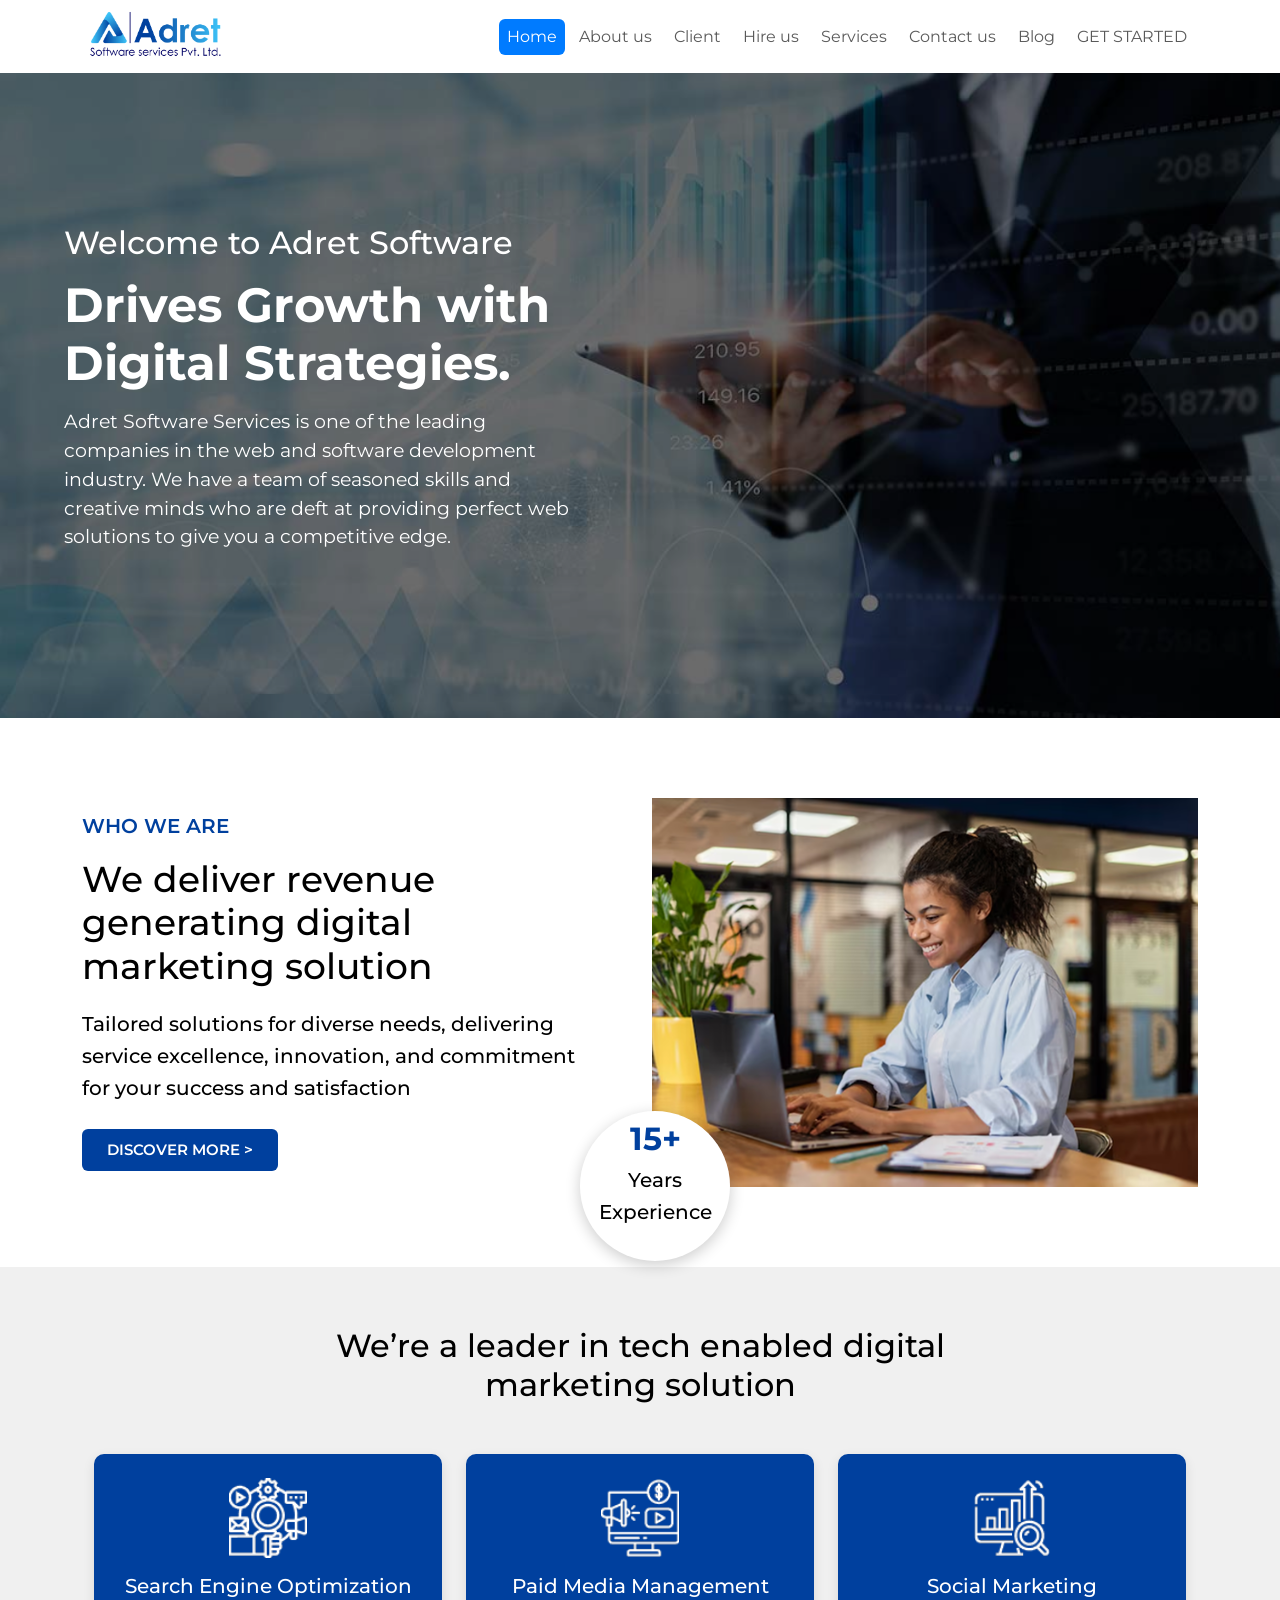
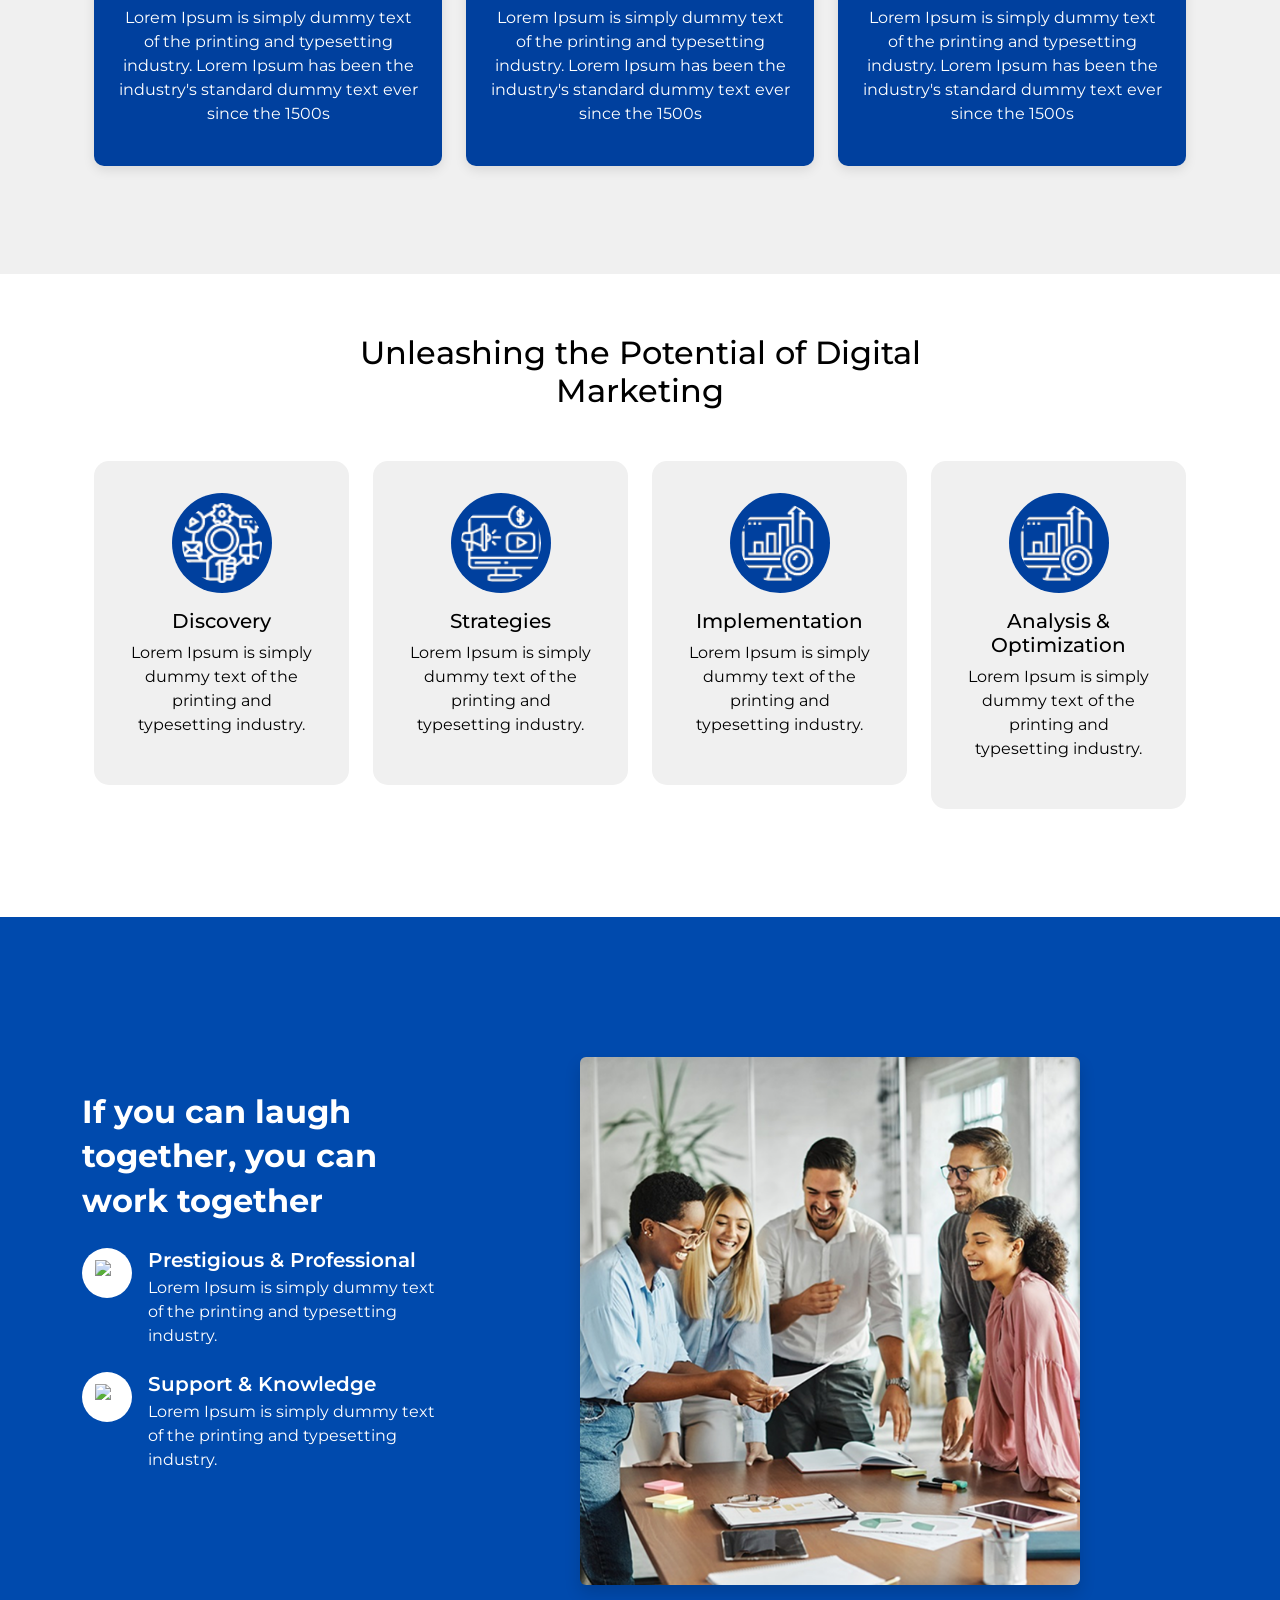
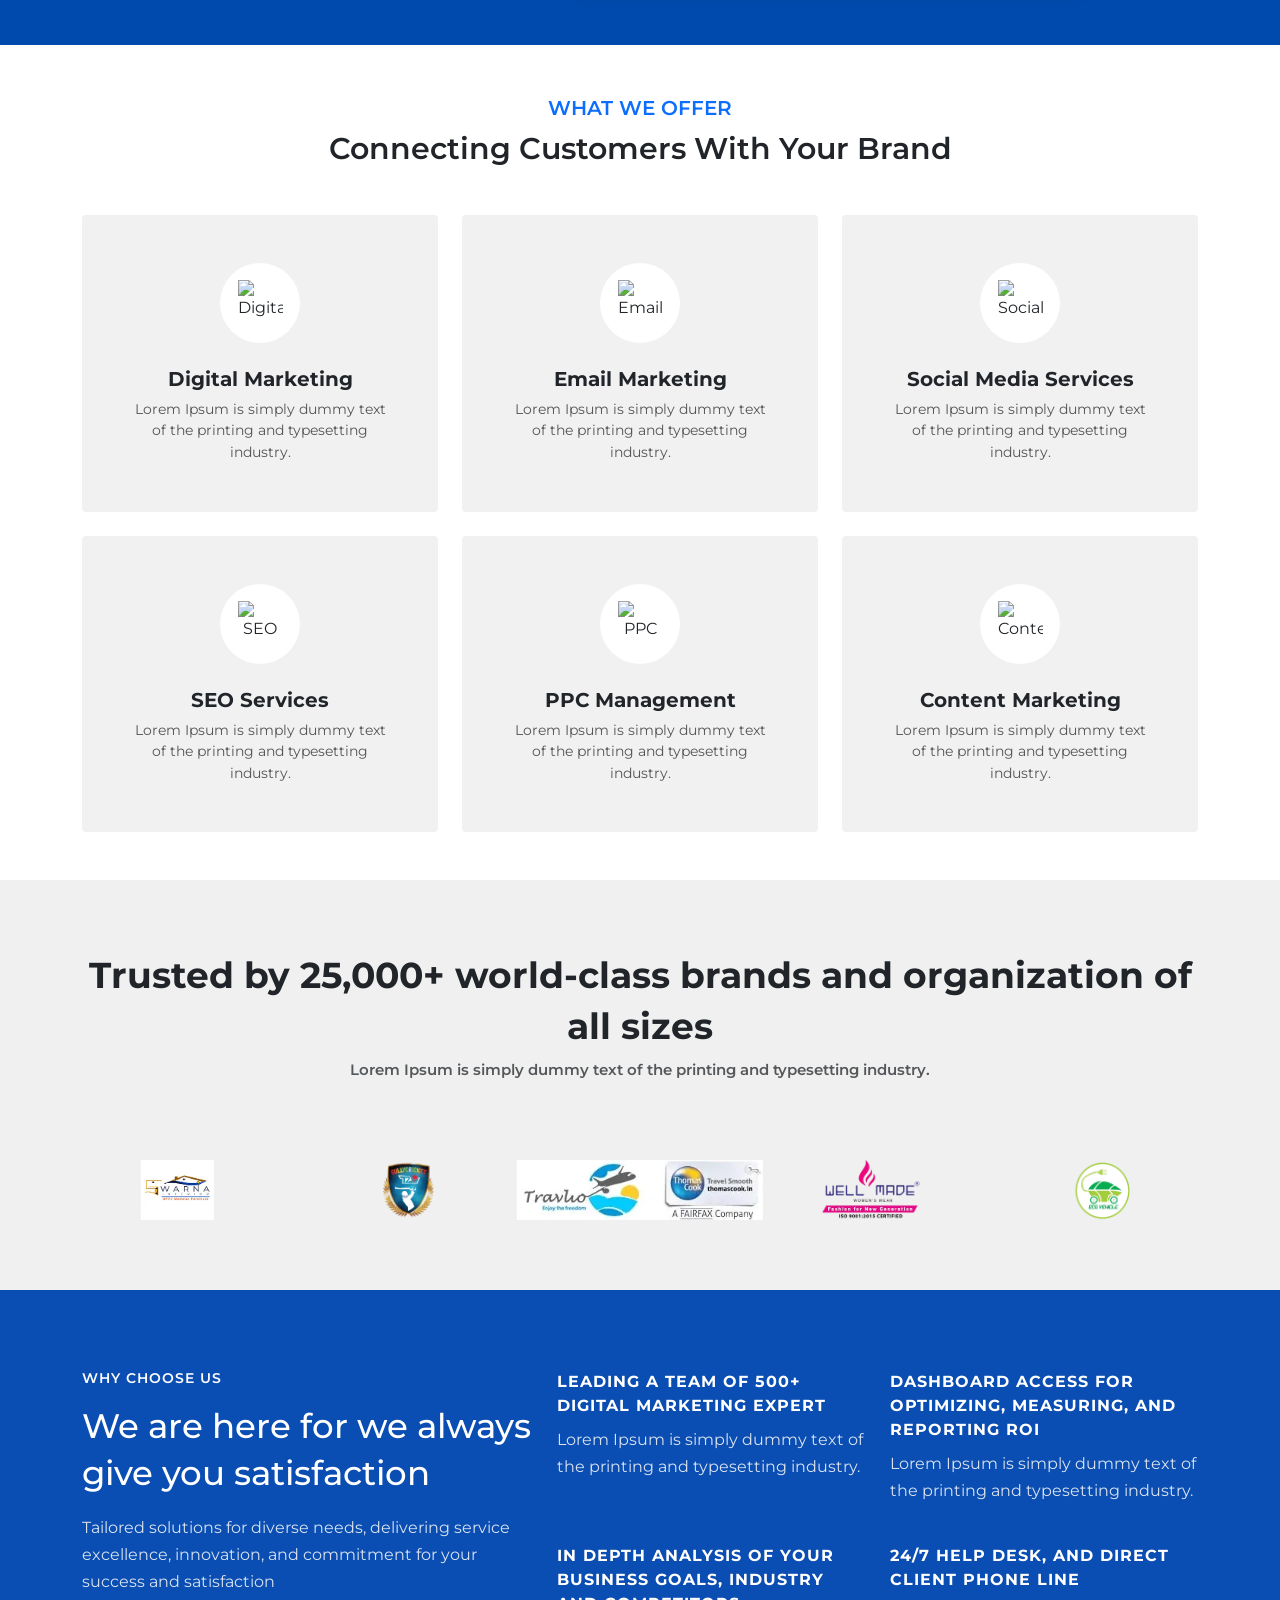
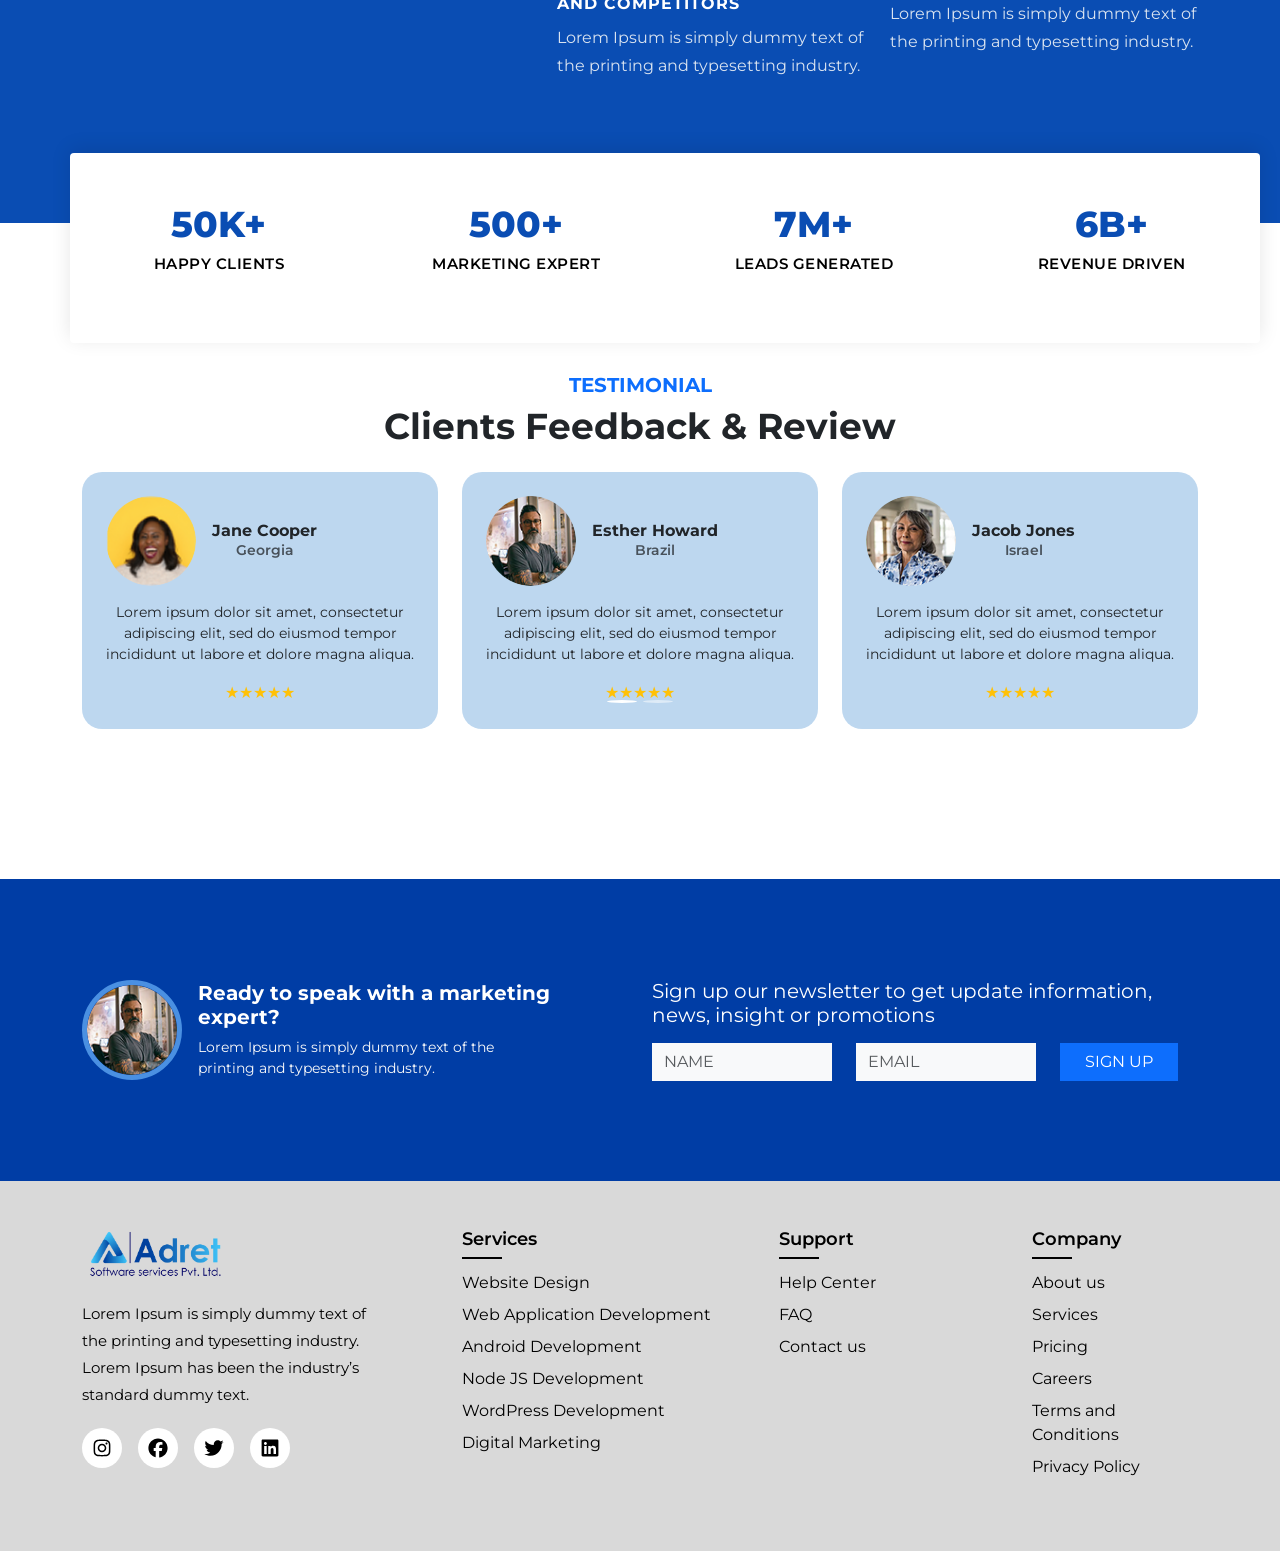
==== commit d34a0bab: "Add carasouel in trusted section remove image only add carasouel" ====
--- a/index.html
+++ b/index.html
@@ -12,6 +12,8 @@
   <link rel="stylesheet" href="./Assets/Css/style.css" />
   <link href="https://cdn.jsdelivr.net/npm/bootstrap@5.0.2/dist/css/bootstrap.min.css" rel="stylesheet"
     integrity="sha384-EVSTQN3/azprG1Anm3QDgpJLIm9Nao0Yz1ztcQTwFspd3yD65VohhpuuCOmLASjC" crossorigin="anonymous" />
+  <link rel="stylesheet" href="https://cdn.jsdelivr.net/npm/swiper/swiper-bundle.min.css" />
+
   <!-- Font Awesome CDN -->
 </head>
 
@@ -228,7 +230,7 @@
 
   <section class="team-section position-relative">
     <div class="container">
-      <div class="row align-items-center ">
+      <div class="row align-items-center">
         <!-- LEFT TEXT -->
         <div class="col-lg-4 col-md-12 text-white content-area justify-content-lg-start">
           <h2 class="fw-bold mb-4 text-white">
@@ -369,233 +371,51 @@
 
   <!-- trusted organization -->
 
-  <section class="trusted-section">
+  <section class="trusted-section ">
     <div class="container text-center">
+
       <div class="heading-div">
         <h2 class="fw-bold mb-2">
           Trusted by 25,000+ world-class brands and organization of all sizes
         </h2>
       </div>
 
-      <p class="text-muted mb-5">
-        Lorem Ipsum is simply dummy text of the printing and typesetting
-        industry.
+      <p class="text-muted mb-5" >
+        Lorem Ipsum is simply dummy text of the printing and typesetting industry.
       </p>
 
-      <div class="row g-3">
-        <!-- Repeat for each logo -->
-        <div class="col-6 col-sm-4 col-md-3 col-lg-2">
-          <div class="brand-box">
-            <img src="./Assets/Images/client-1.webp" alt="Logo 1" class="img-fluid" />
-          </div>
-        </div>
-
-        <div class="col-6 col-sm-4 col-md-3 col-lg-2">
-          <div class="brand-box">
-            <img src="./Assets/Images/client-2.webp" alt="Logo 2" class="img-fluid" />
-          </div>
-        </div>
-        <div class="col-6 col-sm-4 col-md-3 col-lg-2">
-          <div class="brand-box">
-            <img src="./Assets/Images/client-3.webp" alt="Logo 2" class="img-fluid" />
-          </div>
-        </div>
-        <div class="col-6 col-sm-4 col-md-3 col-lg-2">
-          <div class="brand-box">
-            <img src="./Assets/Images/client-4.webp" alt="Logo 2" class="img-fluid" />
-          </div>
-        </div>
-        <div class="col-6 col-sm-4 col-md-3 col-lg-2">
-          <div class="brand-box">
-            <img src="./Assets/Images/client-5.webp" alt="Logo 2" class="img-fluid" />
-          </div>
-        </div>
-        <div class="col-6 col-sm-4 col-md-3 col-lg-2">
-          <div class="brand-box">
-            <img src="./Assets/Images/client-6.webp" alt="Logo 2" class="img-fluid" />
-          </div>
-        </div>
-        <div class="col-6 col-sm-4 col-md-3 col-lg-2">
-          <div class="brand-box">
-            <img src="./Assets/Images/client-7.webp" alt="Logo 1" class="img-fluid" />
-          </div>
-        </div>
-
-        <div class="col-6 col-sm-4 col-md-3 col-lg-2">
-          <div class="brand-box">
-            <img src="./Assets/Images/client-8.webp" alt="Logo 2" class="img-fluid" />
-          </div>
-        </div>
-        <div class="col-6 col-sm-4 col-md-3 col-lg-2">
-          <div class="brand-box">
-            <img src="./Assets/Images/client-9.webp" alt="Logo 2" class="img-fluid" />
-          </div>
-        </div>
-        <div class="col-6 col-sm-4 col-md-3 col-lg-2">
-          <div class="brand-box">
-            <img src="./Assets/Images/client-10.webp" alt="Logo 2" class="img-fluid" />
-          </div>
-        </div>
-        <div class="col-6 col-sm-4 col-md-3 col-lg-2">
-          <div class="brand-box">
-            <img src="./Assets/Images/client-11.webp" alt="Logo 2" class="img-fluid" />
-          </div>
-        </div>
-        <div class="col-6 col-sm-4 col-md-3 col-lg-2">
-          <div class="brand-box">
-            <img src="./Assets/Images/client-12.webp" alt="Logo 2" class="img-fluid" />
-          </div>
-        </div>
-        <div class="col-6 col-sm-4 col-md-3 col-lg-2">
-          <div class="brand-box">
-            <img src="./Assets/Images/client-13.webp" alt="Logo 1" class="img-fluid" />
-          </div>
-        </div>
-
-        <div class="col-6 col-sm-4 col-md-3 col-lg-2">
-          <div class="brand-box">
-            <img src="./Assets/Images/client-14.webp" alt="Logo 2" class="img-fluid" />
-          </div>
-        </div>
-        <div class="col-6 col-sm-4 col-md-3 col-lg-2">
-          <div class="brand-box">
-            <img src="./Assets/Images/client-15.webp" alt="Logo 2" class="img-fluid" />
-          </div>
-        </div>
-        <div class="col-6 col-sm-4 col-md-3 col-lg-2">
-          <div class="brand-box">
-            <img src="./Assets/Images/client-16.webp" alt="Logo 2" class="img-fluid" />
-          </div>
-        </div>
-        <div class="col-6 col-sm-4 col-md-3 col-lg-2">
-          <div class="brand-box">
-            <img src="./Assets/Images/client-17.webp" alt="Logo 2" class="img-fluid" />
-          </div>
-        </div>
-        <div class="col-6 col-sm-4 col-md-3 col-lg-2">
-          <div class="brand-box">
-            <img src="./Assets/Images/client-18.webp" alt="Logo 2" class="img-fluid" />
-          </div>
-        </div>
-        <div class="col-6 col-sm-4 col-md-3 col-lg-2">
-          <div class="brand-box">
-            <img src="./Assets/Images/client-19.webp" alt="Logo 1" class="img-fluid" />
-          </div>
-        </div>
-
-        <div class="col-6 col-sm-4 col-md-3 col-lg-2">
-          <div class="brand-box">
-            <img src="./Assets/Images/client-20.webp" alt="Logo 2" class="img-fluid" />
-          </div>
-        </div>
-        <div class="col-6 col-sm-4 col-md-3 col-lg-2">
-          <div class="brand-box">
-            <img src="./Assets/Images/client-21.webp" alt="Logo 2" class="img-fluid" />
-          </div>
-        </div>
-        <div class="col-6 col-sm-4 col-md-3 col-lg-2">
-          <div class="brand-box">
-            <img src="./Assets/Images/client-22.webp" alt="Logo 2" class="img-fluid" />
-          </div>
-        </div>
-        <div class="col-6 col-sm-4 col-md-3 col-lg-2">
-          <div class="brand-box">
-            <img src="./Assets/Images/client-23.webp" alt="Logo 2" class="img-fluid" />
-          </div>
-        </div>
-        <div class="col-6 col-sm-4 col-md-3 col-lg-2">
-          <div class="brand-box">
-            <img src="./Assets/Images/client-24.webp" alt="Logo 2" class="img-fluid" />
-          </div>
-        </div>
-        <div class="col-6 col-sm-4 col-md-3 col-lg-2">
-          <div class="brand-box">
-            <img src="./Assets/Images/client-25.webp" alt="Logo 1" class="img-fluid" />
-          </div>
-        </div>
-
-        <div class="col-6 col-sm-4 col-md-3 col-lg-2">
-          <div class="brand-box">
-            <img src="./Assets/Images/client-26.webp" alt="Logo 2" class="img-fluid" />
-          </div>
-        </div>
-        <div class="col-6 col-sm-4 col-md-3 col-lg-2">
-          <div class="brand-box">
-            <img src="./Assets/Images/client-27.webp" alt="Logo 2" class="img-fluid" />
-          </div>
-        </div>
-        <div class="col-6 col-sm-4 col-md-3 col-lg-2">
-          <div class="brand-box">
-            <img src="./Assets/Images/client-28.webp" alt="Logo 2" class="img-fluid" />
-          </div>
-        </div>
-        <div class="col-6 col-sm-4 col-md-3 col-lg-2">
-          <div class="brand-box">
-            <img src="./Assets/Images/client-29.webp" alt="Logo 2" class="img-fluid" />
-          </div>
-        </div>
-        <div class="col-6 col-sm-4 col-md-3 col-lg-2">
-          <div class="brand-box">
-            <img src="./Assets/Images/client-30.webp" alt="Logo 2" class="img-fluid" />
-          </div>
-        </div>
-        <div class="col-6 col-sm-4 col-md-3 col-lg-2">
-          <div class="brand-box">
-            <img src="./Assets/Images/client-31.webp" alt="Logo 1" class="img-fluid" />
-          </div>
-        </div>
-
-        <div class="col-6 col-sm-4 col-md-3 col-lg-2">
-          <div class="brand-box">
-            <img src="./Assets/Images/client-32.webp" alt="Logo 2" class="img-fluid" />
-          </div>
-        </div>
-        <div class="col-6 col-sm-4 col-md-3 col-lg-2">
-          <div class="brand-box">
-            <img src="./Assets/Images/client-33.webp" alt="Logo 2" class="img-fluid" />
-          </div>
-        </div>
-        <div class="col-6 col-sm-4 col-md-3 col-lg-2">
-          <div class="brand-box">
-            <img src="./Assets/Images/client-34.webp" alt="Logo 2" class="img-fluid" />
-          </div>
-        </div>
-        <div class="col-6 col-sm-4 col-md-3 col-lg-2">
-          <div class="brand-box">
-            <img src="./Assets/Images/client-35.webp" alt="Logo 2" class="img-fluid" />
-          </div>
-        </div>
-        <div class="col-6 col-sm-4 col-md-3 col-lg-2">
-          <div class="brand-box">
-            <img src="./Assets/Images/client-36.webp" alt="Logo 2" class="img-fluid" />
-          </div>
-        </div>
-        <div class="col-6 col-sm-4 col-md-3 col-lg-2">
-          <div class="brand-box">
-            <img src="./Assets/Images/client-37.webp" alt="Logo 1" class="img-fluid" />
-          </div>
-        </div>
-
-        <div class="col-6 col-sm-4 col-md-3 col-lg-2">
-          <div class="brand-box">
-            <img src="./Assets/Images/client-38.webp" alt="Logo 2" class="img-fluid" />
-          </div>
-        </div>
-        <div class="col-6 col-sm-4 col-md-3 col-lg-2">
-          <div class="brand-box">
-            <img src="./Assets/Images/client-39.webp" alt="Logo 2" class="img-fluid" />
-          </div>
-        </div>
-        <div class="col-6 col-sm-4 col-md-3 col-lg-2">
-          <div class="brand-box">
-            <img src="./Assets/Images/client-40.webp" alt="Logo 2" class="img-fluid" />
-          </div>
-        </div>
-
-        <!-- Add more logos here -->
-      </div>
+      <div class="swiper brandSwiper">
+        <div class="swiper-wrapper">
+
+          <div class="swiper-slide"><img src="./Assets/Images/client-1.webp" /></div>
+          <div class="swiper-slide"><img src="./Assets/Images/client-2.webp" /></div>
+          <div class="swiper-slide"><img src="./Assets/Images/client-3.webp" /></div>
+          <div class="swiper-slide"><img src="./Assets/Images/client-4.webp" /></div>
+          <div class="swiper-slide"><img src="./Assets/Images/client-5.webp" /></div>
+          <div class="swiper-slide"><img src="./Assets/Images/client-6.webp" /></div>
+          <div class="swiper-slide"><img src="./Assets/Images/client-7.webp" /></div>
+          <div class="swiper-slide"><img src="./Assets/Images/client-8.webp" /></div>
+          <div class="swiper-slide"><img src="./Assets/Images/client-9.webp" /></div>
+          <div class="swiper-slide"><img src="./Assets/Images/client-10.webp" /></div>
+          <div class="swiper-slide"><img src="./Assets/Images/client-11.webp" /></div>
+          <div class="swiper-slide"><img src="./Assets/Images/client-12.webp" /></div>
+          <div class="swiper-slide"><img src="./Assets/Images/client-13.webp" /></div>
+          <div class="swiper-slide"><img src="./Assets/Images/client-14.webp" /></div>
+          <div class="swiper-slide"><img src="./Assets/Images/client-15.webp" /></div>
+          <div class="swiper-slide"><img src="./Assets/Images/client-16.webp" /></div>
+          <div class="swiper-slide"><img src="./Assets/Images/client-17.webp" /></div>
+          <div class="swiper-slide"><img src="./Assets/Images/client-18.webp" /></div>
+          <div class="swiper-slide"><img src="./Assets/Images/client-19.webp" /></div>
+          <div class="swiper-slide"><img src="./Assets/Images/client-20.webp" /></div>
+
+          
+
+        </div>
+      </div>
+
     </div>
   </section>
+
 
   <!-- why choose us  -->
 
@@ -759,7 +579,7 @@
               <div class="col-lg-4 col-md-6 col-12">
                 <div class="testimonial-card p-4">
                   <div class="d-flex align-items-center mb-3">
-                    <img src="./images/Ellipse 14.png" alt="Jane Cooper" class="testimonial-img me-3" />
+                    <img src="./Assets/Images/Ellipse 14.png" alt="Jane Cooper" class="testimonial-img me-3" />
                     <div>
                       <h6 class="fw-bold mb-0">Jane Cooper</h6>
                       <p class="text-muted mb-0 small">Georgia</p>
@@ -778,7 +598,7 @@
               <div class="col-lg-4 col-md-6 col-12">
                 <div class="testimonial-card p-4">
                   <div class="d-flex align-items-center mb-3">
-                    <img src="./images/Ellipse 20.png" alt="Esther Howard" class="testimonial-img me-3" />
+                    <img src="./Assets/Images/Ellipse 16.png" alt="Esther Howard" class="testimonial-img me-3" />
                     <div>
                       <h6 class="fw-bold mb-0">Esther Howard</h6>
                       <p class="text-muted mb-0 small">Brazil</p>
@@ -797,7 +617,7 @@
               <div class="col-lg-4 col-md-6 col-12">
                 <div class="testimonial-card p-4">
                   <div class="d-flex align-items-center mb-3">
-                    <img src="./images/Ellipse 16.png" alt="Jacob Jones" class="testimonial-img me-3" />
+                    <img src="./Assets/Images/Ellipse 20.png" alt="Jacob Jones" class="testimonial-img me-3" />
                     <div>
                       <h6 class="fw-bold mb-0">Jacob Jones</h6>
                       <p class="text-muted mb-0 small">Israel</p>
@@ -929,9 +749,9 @@
                 <li><a href="#" class="text-black">Pricing</a></li>
                 <li><a href="#" class="text-black">Careers</a></li>
                 <li>
-                  <a href="#" class="text-black">Terms and Conditions</a>
+                  <a href="./TermsCondition.html" class="text-black">Terms and Conditions</a>
                 </li>
-                <li><a href="#" class="text-black">Privacy Policy</a></li>
+                <li><a href="./PrivacyPolicy.html" class="text-black">Privacy Policy</a></li>
               </ul>
             </div>
           </div>
@@ -944,6 +764,32 @@
   <script src="https://cdn.jsdelivr.net/npm/bootstrap@5.0.2/dist/js/bootstrap.bundle.min.js"
     integrity="sha384-MrcW6ZMFYlzcLA8Nl+NtUVF0sA7MsXsP1UyJoMp4YLEuNSfAP+JcXn/tWtIaxVXM"
     crossorigin="anonymous"></script>
+  <!-- Bootstrap -->
+  <script src="https://cdn.jsdelivr.net/npm/bootstrap@5.0.2/dist/js/bootstrap.bundle.min.js"></script>
+
+  <!-- Swiper JS -->
+  <script src="https://cdn.jsdelivr.net/npm/swiper/swiper-bundle.min.js"></script>
+
+  <!-- Your Swiper Init -->
+  <script>
+    var swiper = new Swiper(".brandSwiper", {
+      slidesPerView: 5,
+      spaceBetween: 40,
+      loop: true,
+      speed: 4000,
+      autoplay: {
+        delay: 0,
+        disableOnInteraction: false,
+      },
+      breakpoints: {
+        320: { slidesPerView: 2 },
+        768: { slidesPerView: 3 },
+        1024: { slidesPerView: 5 },
+      },
+    });
+  </script>
+
+
 </body>
 
 </html>
--- a/Assets/Css/style.css
+++ b/Assets/Css/style.css
@@ -1064,7 +1064,7 @@
 
 .trusted-section {
   background-color: #f0f0f0;
-  padding: 100px 0px;
+  padding: 70px 0px !important;
 }
 
 .trusted-section h2 {
@@ -1790,6 +1790,7 @@
   background-color: #fff;
   padding: 150px 0px !important;
 }
+
 .testimoniall-section {
   background-color: #fff;
   padding: 50px 0px !important;
@@ -2676,16 +2677,18 @@
     padding: 25px;
     width: 320px;
   }
+
   .button-div {
-  display: flex;
-  justify-content: center;
-  margin-top: 20px !important;
-  flex-direction: column;
-  align-items: center;
-}
-.Showcase {
-  margin-bottom: 15px;
-}
+    display: flex;
+    justify-content: center;
+    margin-top: 20px !important;
+    flex-direction: column;
+    align-items: center;
+  }
+
+  .Showcase {
+    margin-bottom: 15px;
+  }
 
 }
 
@@ -2794,8 +2797,8 @@
   border-radius: 25px;
   font-size: 18px;
   font-weight: 500;
-   border: 1px solid #007bff ;
-   transition-duration: 1s;
+  border: 1px solid #007bff;
+  transition-duration: 1s;
 }
 
 
@@ -2805,110 +2808,120 @@
   color: #007bff;
   text-decoration: none;
   margin-right: 30px;
-  border: 1px solid #007bff ;
-   border-radius: 25px;
-   font-size: 18px;
-   font-weight: 500;
-}
+  border: 1px solid #007bff;
+  border-radius: 25px;
+  font-size: 18px;
+  font-weight: 500;
+}
+
 .quote:hover {
   padding: 10px 45px;
   background-color: #007bff;
   color: #fff;
   text-decoration: none;
   margin-right: 30px;
-  border: 1px solid #007bff ;
-   border-radius: 25px;
-   font-size: 18px;
-   font-weight: 500;
-    transition-duration: 1s;
+  border: 1px solid #007bff;
+  border-radius: 25px;
+  font-size: 18px;
+  font-weight: 500;
+  transition-duration: 1s;
 }
 
 /* portfolio */
 
-.Showcase-section{
+.Showcase-section {
   background-color: #F0F0F0;
 }
 
 .custom-tabs {
-    border-bottom: none !important;
-    margin-bottom: 20px;
+  border-bottom: none !important;
+  margin-bottom: 20px;
 }
 
 .custom-tabs .nav-link {
-    border: 1px solid #0d6efd !important; 
-    color: #0d6efd;
-    padding: 12px 28px;
-    font-weight: 500;
-    border-radius: 4px;
-    margin: 10px 10px;
-}
-.custom-tabs .nav-link:hover{
-   background-color: #0d6efd !important;
-    color: #fff !important;
+  border: 1px solid #0d6efd !important;
+  color: #0d6efd;
+  padding: 12px 28px;
+  font-weight: 500;
+  border-radius: 4px;
+  margin: 10px 10px;
+}
+
+.custom-tabs .nav-link:hover {
+  background-color: #0d6efd !important;
+  color: #fff !important;
 }
 
 .custom-tabs .nav-link.active {
-    background-color: #0d6efd !important;
-    color: #fff !important;
+  background-color: #0d6efd !important;
+  color: #fff !important;
 }
 
 .custom-tabs .nav-item:not(:last-child) .nav-link {
-    border-right: none;
+  border-right: none;
 }
 
 .portfolio-card {
-    background: #fff;
-    border-radius: 10px;
-    overflow: hidden;
-    box-shadow: 0px 4px 20px rgba(0,0,0,0.08);
-    transition: transform 0.3s ease;
-    max-height: 300px;
-    position: relative;
+  background: #fff;
+  border-radius: 10px;
+  overflow: hidden;
+  box-shadow: 0px 4px 20px rgba(0, 0, 0, 0.08);
+  transition: transform 0.3s ease;
+  max-height: 300px;
+  position: relative;
 }
 
 .portfolio-card:hover {
-    transform: translateY(-5px);
+  transform: translateY(-5px);
 }
 
 /* Mobile Fix */
 @media (max-width: 576px) {
-    .custom-tabs {
-        flex-wrap: wrap;
-    }
-    .custom-tabs .nav-link {
-        padding: 10px 14px;
-        font-size: 14px;
-    }
-}
-
-.robust-heading{
+  .custom-tabs {
+    flex-wrap: wrap;
+  }
+
+  .custom-tabs .nav-link {
+    padding: 10px 14px;
+    font-size: 14px;
+  }
+}
+
+.robust-heading {
   font-size: 28px;
   font-weight: 600 !important;
   line-height: 120%;
   font-family: "Open Sans";
   margin-bottom: 50px !important;
 }
+
 .portfolio-card video {
-    width: 100%;
-    height: 100%;
-    object-fit: cover;   /* fills the card without distortion */
-    display: block;
-}
+  width: 100%;
+  height: 100%;
+  object-fit: cover;
+  /* fills the card without distortion */
+  display: block;
+}
+
 /* overlay */
 .portfolio-card::after {
   content: "";
   position: absolute;
   inset: 0;
-  background-color: rgba(0, 0, 0.6, 0.6);;
-  transform: scaleY(0);        /* start hidden */
-  transform-origin: top;      /* start from top */
+  background-color: rgba(0, 0, 0.6, 0.6);
+  ;
+  transform: scaleY(0);
+  /* start hidden */
+  transform-origin: top;
+  /* start from top */
   transition: transform 0.4s ease;
   z-index: 2;
 }
 
 /* hover effect */
 .portfolio-card:hover::after {
-  transform: scaleY(1);       /* fill to bottom */
+  transform: scaleY(1);
+  /* fill to bottom */
 }
 
 /* video */
@@ -2919,6 +2932,7 @@
   position: relative;
   z-index: 1;
 }
+
 .portfolio-btn {
   position: absolute;
   top: 50%;
@@ -2953,15 +2967,17 @@
 }
 
 .quote-form {
-  background-color: #E2DFD2; /* light gray card */
+  background-color: #E2DFD2;
+  /* light gray card */
   border-radius: 12px;
-  box-shadow: 0 10px 30px rgba(0,0,0,0.08);
+  box-shadow: 0 10px 30px rgba(0, 0, 0, 0.08);
 }
 
 .quote-form .form-control,
 .quote-form .form-select {
   border-radius: 6px;
 }
+
 /* Blog */
 .blog-card {
   position: relative;
@@ -2990,11 +3006,9 @@
 .blog-overlay {
   position: absolute;
   inset: 0;
-  background: linear-gradient(
-    to top,
-    rgba(0,0,0,0.7),
-    rgba(0,0,0,0.2)
-  );
+  background: linear-gradient(to top,
+      rgba(0, 0, 0, 0.7),
+      rgba(0, 0, 0, 0.2));
   color: #fff;
   padding: 20px;
   display: flex;
@@ -3034,6 +3048,7 @@
 
 /* mobile */
 @media (max-width: 768px) {
+
   .blog-card.large,
   .blog-card.small {
     min-height: 260px;
@@ -3133,3 +3148,1331 @@
 }
 
 
+
+/* Privacy Policy Content Only Styles */
+
+/* Privacy Policy Main Section */
+.privacy-policy-section {
+  padding: 4rem 0;
+}
+
+.last-updated {
+  padding: 1rem 1.5rem;
+  background: linear-gradient(135deg, #f8f9fa 0%, #e9ecef 100%);
+  border-radius: 10px;
+  margin-bottom: 2rem;
+  border-left: 4px solid #007bff;
+}
+
+.last-updated p {
+  margin: 0;
+  font-size: 0.95rem;
+  color: #495057;
+  display: flex;
+  align-items: center;
+}
+
+.last-updated i {
+  color: #007bff;
+  font-size: 1.1rem;
+}
+
+/* Introduction */
+.privacy-intro {
+  background: white;
+  padding: 2rem;
+  border-radius: 10px;
+  box-shadow: 0 5px 15px rgba(0, 0, 0, 0.05);
+  margin-bottom: 3rem;
+  border: 1px solid #e9ecef;
+}
+
+.privacy-intro .lead {
+  color: #2c3e50;
+  line-height: 1.7;
+  margin: 0;
+  font-size: 1.1rem;
+}
+
+/* Policy Sections */
+.policy-section {
+  background: white;
+  padding: 2rem;
+  border-radius: 10px;
+  margin-bottom: 2rem;
+  box-shadow: 0 3px 10px rgba(0, 0, 0, 0.08);
+  border: 1px solid #e9ecef;
+  transition: all 0.3s ease;
+}
+
+.policy-section:hover {
+  box-shadow: 0 5px 20px rgba(0, 0, 0, 0.1);
+  transform: translateY(-2px);
+}
+
+/* Section Titles */
+.section-title {
+  color: #2c3e50;
+  font-weight: 700;
+  margin-bottom: 1.5rem;
+  padding-bottom: 0.75rem;
+  border-bottom: 2px solid #007bff;
+  display: flex;
+  align-items: center;
+  font-size: 1.5rem;
+}
+
+.title-number {
+  display: inline-flex;
+  align-items: center;
+  justify-content: center;
+  width: 40px;
+  height: 40px;
+  background: linear-gradient(135deg, #007bff, #0056b3);
+  color: white;
+  border-radius: 8px;
+  margin-right: 15px;
+  font-size: 1.2rem;
+  font-weight: 600;
+  box-shadow: 0 3px 6px rgba(0, 123, 255, 0.3);
+}
+
+/* Subsection Titles */
+.subsection-title {
+  color: #34495e;
+  font-weight: 600;
+  margin: 1.5rem 0 1rem 0;
+  position: relative;
+  padding-left: 1.5rem;
+  font-size: 1.2rem;
+}
+
+.subsection-title::before {
+  content: '';
+  position: absolute;
+  left: 0;
+  top: 50%;
+  transform: translateY(-50%);
+  width: 8px;
+  height: 8px;
+  background: #3498db;
+  border-radius: 50%;
+}
+
+/* Content Styling */
+.section-content p {
+  color: #495057;
+  line-height: 1.7;
+  margin-bottom: 1rem;
+}
+
+.section-content ul {
+  margin: 1rem 0 1.5rem 0;
+  padding-left: 1.5rem;
+}
+
+.section-content li {
+  margin-bottom: 0.5rem;
+  color: #495057;
+  line-height: 1.6;
+  position: relative;
+  padding-left: 1.5rem;
+}
+
+.section-content li::before {
+  content: '•';
+  color: #007bff;
+  font-size: 1.5rem;
+  position: absolute;
+  left: 0;
+  top: -2px;
+}
+
+/* Privacy Lists Specific */
+.privacy-list {
+  list-style: none;
+  padding-left: 0;
+  margin: 1.5rem 0;
+}
+
+.privacy-list li {
+  padding: 0.75rem 0 0.75rem 2.5rem;
+  position: relative;
+  border-bottom: 1px solid #f1f3f5;
+}
+
+.privacy-list li:last-child {
+  border-bottom: none;
+}
+
+.privacy-list li::before {
+  content: '✓';
+  position: absolute;
+  left: 0;
+  top: 50%;
+  transform: translateY(-50%);
+  width: 30px;
+  height: 30px;
+  background: #28a745;
+  color: white;
+  border-radius: 50%;
+  display: flex;
+  align-items: center;
+  justify-content: center;
+  font-weight: bold;
+}
+
+/* Usage Grid */
+.usage-grid {
+  display: grid;
+  grid-template-columns: repeat(auto-fit, minmax(250px, 1fr));
+  gap: 1.5rem;
+  margin: 2rem 0;
+}
+
+.usage-item {
+  background: linear-gradient(135deg, #f8f9fa 0%, #e9ecef 100%);
+  padding: 1.5rem;
+  border-radius: 10px;
+  text-align: center;
+  border: 1px solid #dee2e6;
+  transition: all 0.3s ease;
+}
+
+.usage-item:hover {
+  background: linear-gradient(135deg, #e9ecef 0%, #dee2e6 100%);
+  border-color: #007bff;
+  transform: translateY(-3px);
+}
+
+.usage-icon {
+  width: 60px;
+  height: 60px;
+  background: linear-gradient(135deg, #007bff, #0056b3);
+  border-radius: 50%;
+  display: flex;
+  align-items: center;
+  justify-content: center;
+  margin: 0 auto 1rem;
+  color: white;
+  font-size: 1.5rem;
+}
+
+.usage-item h5 {
+  color: #2c3e50;
+  margin-bottom: 0.75rem;
+  font-weight: 600;
+}
+
+.usage-item p {
+  color: #6c757d;
+  font-size: 0.95rem;
+  line-height: 1.5;
+  margin: 0;
+}
+
+/* Cookie Types */
+.cookie-types {
+  display: grid;
+  grid-template-columns: repeat(auto-fit, minmax(250px, 1fr));
+  gap: 1.5rem;
+  margin: 2rem 0;
+}
+
+.cookie-type {
+  background: white;
+  padding: 1.5rem;
+  border-radius: 8px;
+  border-left: 4px solid;
+  border: 1px solid #e9ecef;
+  transition: all 0.3s ease;
+}
+
+.cookie-type:hover {
+  transform: translateX(5px);
+  box-shadow: 0 5px 15px rgba(0, 0, 0, 0.1);
+}
+
+.cookie-type h5 {
+  font-size: 1.1rem;
+  margin-bottom: 0.75rem;
+  display: flex;
+  align-items: center;
+  gap: 10px;
+  color: #2c3e50;
+}
+
+.cookie-type p {
+  color: #6c757d;
+  font-size: 0.95rem;
+  line-height: 1.6;
+  margin: 0;
+}
+
+/* Cookie Control */
+.cookie-control {
+  background: #f8f9fa;
+  padding: 1.5rem;
+  border-radius: 10px;
+  margin-top: 2rem;
+  border: 1px solid #dee2e6;
+}
+
+.cookie-control h5 {
+  color: #2c3e50;
+  margin-bottom: 1rem;
+  font-weight: 600;
+}
+
+.cookie-control p {
+  color: #6c757d;
+  margin-bottom: 1rem;
+}
+
+#cookieSettingsBtn {
+  border-width: 2px;
+  font-weight: 500;
+  padding: 0.5rem 1.5rem;
+}
+
+/* Security Features */
+.security-features {
+  display: grid;
+  grid-template-columns: repeat(auto-fit, minmax(280px, 1fr));
+  gap: 1.5rem;
+  margin: 2rem 0;
+}
+
+.security-item {
+  display: flex;
+  align-items: flex-start;
+  gap: 1rem;
+  background: linear-gradient(135deg, #f8f9fa 0%, #e9ecef 100%);
+  padding: 1.5rem;
+  border-radius: 10px;
+  border: 1px solid #dee2e6;
+}
+
+.security-item i {
+  font-size: 1.5rem;
+  color: #007bff;
+  margin-top: 0.25rem;
+  min-width: 40px;
+}
+
+.security-item h5 {
+  color: #2c3e50;
+  margin-bottom: 0.5rem;
+  font-weight: 600;
+}
+
+.security-item p {
+  color: #6c757d;
+  margin: 0;
+  font-size: 0.95rem;
+  line-height: 1.6;
+}
+
+/* Rights Grid */
+.rights-grid {
+  display: grid;
+  grid-template-columns: repeat(auto-fit, minmax(200px, 1fr));
+  gap: 1rem;
+  margin: 1.5rem 0;
+}
+
+.right-item {
+  display: flex;
+  align-items: center;
+  gap: 12px;
+  background: #f8f9fa;
+  padding: 1rem 1.25rem;
+  border-radius: 8px;
+  border: 1px solid #e9ecef;
+  transition: all 0.3s ease;
+}
+
+.right-item:hover {
+  background: #e9ecef;
+  border-color: #007bff;
+  transform: translateX(5px);
+}
+
+.right-item i {
+  color: #007bff;
+  font-size: 1.2rem;
+  min-width: 24px;
+}
+
+.right-item span {
+  color: #2c3e50;
+  font-weight: 500;
+  font-size: 0.95rem;
+}
+
+/* Contact Rights Alert */
+.contact-rights .alert {
+  background: linear-gradient(135deg, #e3f2fd 0%, #bbdefb 100%);
+  border: none;
+  border-left: 4px solid #1976d2;
+  border-radius: 8px;
+  padding: 1.5rem;
+}
+
+.contact-rights h5 {
+  color: #1976d2;
+  display: flex;
+  align-items: center;
+  gap: 10px;
+  margin-bottom: 1rem;
+  font-weight: 600;
+}
+
+.contact-rights i {
+  font-size: 1.2rem;
+}
+
+/* Disclosure Table */
+.disclosure-table {
+  margin: 2rem 0;
+}
+
+.disclosure-table .table {
+  background: white;
+  border-radius: 10px;
+  overflow: hidden;
+  box-shadow: 0 3px 10px rgba(0, 0, 0, 0.08);
+}
+
+.disclosure-table thead {
+  background: linear-gradient(135deg, #007bff, #0056b3);
+}
+
+.disclosure-table th {
+  color: white;
+  font-weight: 600;
+  border: none;
+  padding: 1rem 1.5rem;
+  text-transform: uppercase;
+  font-size: 0.9rem;
+  letter-spacing: 0.5px;
+}
+
+.disclosure-table td {
+  padding: 1rem 1.5rem;
+  border-color: #e9ecef;
+  color: #495057;
+  vertical-align: middle;
+}
+
+.disclosure-table tbody tr {
+  transition: all 0.3s ease;
+}
+
+.disclosure-table tbody tr:hover {
+  background-color: #f8f9fa;
+}
+
+/* Contact Info Card */
+.contact-info-card {
+  background: linear-gradient(135deg, #f8f9fa 0%, #e9ecef 100%);
+  padding: 2rem;
+  border-radius: 10px;
+  border: 1px solid #dee2e6;
+}
+
+.contact-item {
+  display: flex;
+  align-items: center;
+  gap: 1.5rem;
+  margin-bottom: 1.5rem;
+}
+
+.contact-item:last-child {
+  margin-bottom: 0;
+}
+
+.contact-item i {
+  width: 50px;
+  height: 50px;
+  background: linear-gradient(135deg, #007bff, #0056b3);
+  border-radius: 50%;
+  display: flex;
+  align-items: center;
+  justify-content: center;
+  color: white;
+  font-size: 1.2rem;
+  flex-shrink: 0;
+}
+
+.contact-item h6 {
+  color: #2c3e50;
+  font-weight: 600;
+  margin-bottom: 0.25rem;
+  font-size: 1rem;
+}
+
+.contact-item p {
+  color: #6c757d;
+  margin: 0;
+  font-size: 0.95rem;
+}
+
+/* Agreement Section */
+.agreement-section {
+  margin-top: 3rem;
+}
+
+.agreement-section .alert {
+  background: linear-gradient(135deg, #f8f9fa 0%, #e9ecef 100%);
+  border: 2px solid #dee2e6;
+  border-radius: 10px;
+  padding: 2rem;
+}
+
+.agreement-section h5 {
+  color: #2c3e50;
+  display: flex;
+  align-items: center;
+  gap: 12px;
+  margin-bottom: 1.5rem;
+  font-weight: 600;
+}
+
+.agreement-section h5 i {
+  color: #007bff;
+  font-size: 1.3rem;
+}
+
+.agreement-section p {
+  color: #495057;
+  line-height: 1.7;
+  margin-bottom: 1rem;
+}
+
+.agreement-section p:last-child {
+  margin-bottom: 0;
+}
+
+/* Modal Customization (Only affects privacy policy modal) */
+#cookieSettingsModal .modal-content {
+  border-radius: 10px;
+  border: none;
+  box-shadow: 0 10px 30px rgba(0, 0, 0, 0.2);
+}
+
+#cookieSettingsModal .modal-header {
+  background: linear-gradient(135deg, #007bff, #0056b3);
+  color: white;
+  border-radius: 10px 10px 0 0;
+  border: none;
+  padding: 1.5rem;
+}
+
+#cookieSettingsModal .modal-title {
+  font-weight: 600;
+}
+
+#cookieSettingsModal .modal-body {
+  padding: 2rem;
+}
+
+#cookieSettingsModal .form-check {
+  padding-left: 3.5rem;
+  margin-bottom: 1.5rem;
+}
+
+#cookieSettingsModal .form-check-input {
+  width: 3rem;
+  height: 1.5rem;
+}
+
+#cookieSettingsModal .form-check-label {
+  font-weight: 500;
+  color: #2c3e50;
+}
+
+#cookieSettingsModal small {
+  color: #6c757d;
+  font-size: 0.875rem;
+}
+
+#cookieSettingsModal .modal-footer {
+  border-top: 1px solid #e9ecef;
+  padding: 1rem 2rem;
+}
+
+/* Responsive Design */
+@media (max-width: 992px) {
+  .privacy-policy-section {
+    padding: 3rem 0;
+  }
+
+  .section-title {
+    font-size: 1.4rem;
+  }
+
+  .title-number {
+    width: 36px;
+    height: 36px;
+    font-size: 1.1rem;
+  }
+}
+
+@media (max-width: 768px) {
+  .privacy-policy-section {
+    padding: 2rem 0;
+  }
+
+  .policy-section {
+    padding: 1.5rem;
+  }
+
+  .section-title {
+    font-size: 1.3rem;
+    flex-direction: column;
+    align-items: flex-start;
+    gap: 10px;
+  }
+
+  .title-number {
+    margin-right: 0;
+    margin-bottom: 5px;
+  }
+
+  .usage-grid,
+  .cookie-types,
+  .security-features,
+  .rights-grid {
+    grid-template-columns: 1fr;
+  }
+
+  .contact-item {
+    flex-direction: column;
+    text-align: center;
+    gap: 1rem;
+  }
+
+  .contact-item i {
+    margin: 0 auto;
+  }
+
+  .disclosure-table .table {
+    font-size: 0.9rem;
+  }
+
+  .disclosure-table th,
+  .disclosure-table td {
+    padding: 0.75rem;
+  }
+}
+
+@media (max-width: 576px) {
+  .privacy-policy-section {
+    padding: 1.5rem 0;
+  }
+
+  .section-title {
+    font-size: 1.2rem;
+  }
+
+  .privacy-intro,
+  .policy-section,
+  .cookie-control,
+  .agreement-section .alert {
+    padding: 1.25rem;
+  }
+
+  .contact-info-card {
+    padding: 1.5rem;
+  }
+
+  .privacy-list li {
+    padding-left: 2rem;
+  }
+}
+
+/* Terms & Conditions Page Styles */
+
+/* Main Section */
+.terms-conditions-section {
+  padding: 4rem 0;
+  background-color: #f8f9fa;
+}
+
+/* Last Updated */
+.last-updated {
+  padding: 1rem 1.5rem;
+  background: white;
+  border-radius: 10px;
+  margin-bottom: 2rem;
+  box-shadow: 0 2px 10px rgba(0, 0, 0, 0.05);
+  border-left: 4px solid #007bff;
+}
+
+.last-updated p {
+  margin: 0;
+  display: flex;
+  align-items: center;
+  color: #6c757d;
+}
+
+.last-updated i {
+  color: #007bff;
+  font-size: 1.1rem;
+}
+
+.last-updated strong {
+  color: #495057;
+  margin-left: 5px;
+}
+
+/* Introduction */
+.terms-intro {
+  background: white;
+  padding: 2rem;
+  border-radius: 10px;
+  box-shadow: 0 5px 15px rgba(0, 0, 0, 0.05);
+  margin-bottom: 3rem;
+}
+
+.terms-intro .lead {
+  color: #2c3e50;
+  line-height: 1.7;
+  margin: 0;
+  font-size: 1.1rem;
+}
+
+/* Terms Sections */
+.terms-section {
+  background: white;
+  padding: 2rem;
+  border-radius: 10px;
+  margin-bottom: 2rem;
+  box-shadow: 0 3px 10px rgba(0, 0, 0, 0.08);
+  transition: all 0.3s ease;
+}
+
+.terms-section:hover {
+  box-shadow: 0 5px 20px rgba(0, 0, 0, 0.1);
+  transform: translateY(-2px);
+}
+
+/* Section Titles */
+.section-title {
+  color: #2c3e50;
+  font-weight: 700;
+  margin-bottom: 1.5rem;
+  padding-bottom: 0.75rem;
+  border-bottom: 2px solid #007bff;
+  display: flex;
+  align-items: center;
+  font-size: 1.5rem;
+}
+
+.title-number {
+  display: inline-flex;
+  align-items: center;
+  justify-content: center;
+  width: 40px;
+  height: 40px;
+  background: linear-gradient(135deg, #007bff, #0056b3);
+  color: white;
+  border-radius: 8px;
+  margin-right: 15px;
+  font-size: 1.2rem;
+  font-weight: 600;
+}
+
+/* Section Content */
+.section-content p {
+  color: #495057;
+  line-height: 1.7;
+  margin-bottom: 1.5rem;
+}
+
+/* Agreement Points */
+.agreement-points {
+  margin: 1.5rem 0;
+}
+
+.agreement-point {
+  display: flex;
+  align-items: center;
+  gap: 10px;
+  margin-bottom: 0.75rem;
+  padding: 0.75rem;
+  background: #f8f9fa;
+  border-radius: 6px;
+  border-left: 3px solid #28a745;
+}
+
+.agreement-point i {
+  color: #28a745;
+  font-size: 1.1rem;
+}
+
+.agreement-point span {
+  color: #495057;
+  font-weight: 500;
+}
+
+/* Services Grid */
+.services-grid {
+  display: grid;
+  grid-template-columns: repeat(auto-fit, minmax(250px, 1fr));
+  gap: 1.5rem;
+  margin: 2rem 0;
+}
+
+.service-item {
+  background: #f8f9fa;
+  padding: 1.5rem;
+  border-radius: 10px;
+  text-align: center;
+  border: 1px solid #dee2e6;
+  transition: all 0.3s ease;
+}
+
+.service-item:hover {
+  background: white;
+  border-color: #007bff;
+  transform: translateY(-3px);
+}
+
+.service-icon {
+  width: 60px;
+  height: 60px;
+  background: linear-gradient(135deg, #007bff, #0056b3);
+  border-radius: 50%;
+  display: flex;
+  align-items: center;
+  justify-content: center;
+  margin: 0 auto 1rem;
+  color: white;
+  font-size: 1.5rem;
+}
+
+.service-item h5 {
+  color: #2c3e50;
+  margin-bottom: 0.75rem;
+  font-weight: 600;
+}
+
+.service-item p {
+  color: #6c757d;
+  font-size: 0.95rem;
+  line-height: 1.5;
+  margin: 0;
+}
+
+.service-note {
+  background: #fff3cd;
+  border-left: 4px solid #ffc107;
+  padding: 1rem;
+  border-radius: 6px;
+}
+
+.service-note p {
+  margin: 0;
+  color: #856404;
+}
+
+/* Obligations */
+.obligations {
+  display: grid;
+  grid-template-columns: repeat(auto-fit, minmax(300px, 1fr));
+  gap: 2rem;
+  margin: 2rem 0;
+}
+
+.obligation-item {
+  background: #f8f9fa;
+  padding: 1.5rem;
+  border-radius: 10px;
+}
+
+.obligation-item h5 {
+  color: #2c3e50;
+  margin-bottom: 1rem;
+  display: flex;
+  align-items: center;
+  gap: 10px;
+  font-weight: 600;
+}
+
+.obligation-item ul {
+  list-style: none;
+  padding-left: 0;
+  margin: 0;
+}
+
+.obligation-item li {
+  padding: 0.5rem 0;
+  color: #495057;
+  position: relative;
+  padding-left: 1.5rem;
+}
+
+.obligation-item li::before {
+  content: '•';
+  color: #007bff;
+  font-size: 1.5rem;
+  position: absolute;
+  left: 0;
+  top: -2px;
+}
+
+/* IP Section */
+.ip-section {
+  display: grid;
+  grid-template-columns: repeat(auto-fit, minmax(300px, 1fr));
+  gap: 1.5rem;
+  margin: 1.5rem 0;
+}
+
+.ip-item {
+  background: #f8f9fa;
+  padding: 1.5rem;
+  border-radius: 8px;
+  border-left: 4px solid #007bff;
+}
+
+.ip-item h5 {
+  color: #2c3e50;
+  margin-bottom: 0.75rem;
+  display: flex;
+  align-items: center;
+  gap: 10px;
+  font-weight: 600;
+}
+
+.ip-item p {
+  margin: 0;
+  color: #495057;
+  line-height: 1.6;
+}
+
+.license-info .alert {
+  background: #fff3cd;
+  border: none;
+  border-left: 4px solid #ffc107;
+  border-radius: 8px;
+}
+
+.license-info h5 {
+  color: #856404;
+  display: flex;
+  align-items: center;
+  gap: 10px;
+}
+
+/* Payment Terms */
+.payment-terms {
+  display: grid;
+  grid-template-columns: repeat(auto-fit, minmax(250px, 1fr));
+  gap: 1.5rem;
+  margin: 1.5rem 0;
+}
+
+.payment-item {
+  background: #f8f9fa;
+  padding: 1.5rem;
+  border-radius: 8px;
+}
+
+.payment-item h5 {
+  color: #2c3e50;
+  margin-bottom: 0.75rem;
+  display: flex;
+  align-items: center;
+  gap: 10px;
+  font-weight: 600;
+}
+
+.payment-item p {
+  margin: 0;
+  color: #495057;
+  line-height: 1.6;
+}
+
+/* Payment Table */
+.payment-table .table {
+  background: white;
+  border-radius: 10px;
+  overflow: hidden;
+  box-shadow: 0 3px 10px rgba(0, 0, 0, 0.08);
+}
+
+.payment-table th {
+  background: linear-gradient(135deg, #007bff, #0056b3);
+  color: white;
+  font-weight: 600;
+  border: none;
+  padding: 1rem;
+}
+
+.payment-table td {
+  padding: 1rem;
+  border-color: #e9ecef;
+  color: #495057;
+}
+
+.payment-table tbody tr:hover {
+  background-color: #f8f9fa;
+}
+
+/* Liability Info */
+.liability-info {
+  display: grid;
+  grid-template-columns: repeat(auto-fit, minmax(300px, 1fr));
+  gap: 1.5rem;
+  margin: 1.5rem 0;
+}
+
+.liability-item {
+  background: #f8f9fa;
+  padding: 1.5rem;
+  border-radius: 8px;
+}
+
+.liability-item h5 {
+  color: #2c3e50;
+  margin-bottom: 0.75rem;
+  display: flex;
+  align-items: center;
+  gap: 10px;
+  font-weight: 600;
+}
+
+.liability-item p {
+  margin: 0;
+  color: #495057;
+  line-height: 1.6;
+}
+
+/* Termination Info */
+.termination-info {
+  display: grid;
+  grid-template-columns: repeat(auto-fit, minmax(300px, 1fr));
+  gap: 1.5rem;
+  margin: 1.5rem 0;
+}
+
+.termination-item {
+  background: #f8f9fa;
+  padding: 1.5rem;
+  border-radius: 8px;
+}
+
+.termination-item h5 {
+  color: #2c3e50;
+  margin-bottom: 0.75rem;
+  display: flex;
+  align-items: center;
+  gap: 10px;
+  font-weight: 600;
+}
+
+.termination-item p {
+  margin: 0;
+  color: #495057;
+  line-height: 1.6;
+}
+
+/* Governance Info */
+.governance-info {
+  display: grid;
+  grid-template-columns: repeat(auto-fit, minmax(300px, 1fr));
+  gap: 1.5rem;
+  margin: 1.5rem 0;
+}
+
+.governance-item {
+  display: flex;
+  align-items: flex-start;
+  gap: 1rem;
+  background: #f8f9fa;
+  padding: 1.5rem;
+  border-radius: 8px;
+}
+
+.governance-item i {
+  font-size: 1.5rem;
+  color: #007bff;
+  margin-top: 0.25rem;
+  min-width: 40px;
+}
+
+.governance-item h5 {
+  color: #2c3e50;
+  margin-bottom: 0.5rem;
+  font-weight: 600;
+}
+
+.governance-item p {
+  margin: 0;
+  color: #495057;
+  line-height: 1.6;
+}
+
+/* Changes Info */
+.changes-info {
+  display: grid;
+  grid-template-columns: repeat(auto-fit, minmax(300px, 1fr));
+  gap: 1.5rem;
+  margin: 1.5rem 0;
+}
+
+.changes-item {
+  display: flex;
+  align-items: flex-start;
+  gap: 1rem;
+  background: #f8f9fa;
+  padding: 1.5rem;
+  border-radius: 8px;
+}
+
+.changes-item i {
+  font-size: 1.5rem;
+  color: #007bff;
+  margin-top: 0.25rem;
+  min-width: 40px;
+}
+
+.changes-item h5 {
+  color: #2c3e50;
+  margin-bottom: 0.5rem;
+  font-weight: 600;
+}
+
+.changes-item p {
+  margin: 0;
+  color: #495057;
+  line-height: 1.6;
+}
+
+/* Contact Info */
+.contact-info {
+  margin: 1.5rem 0;
+}
+
+.contact-card {
+  display: flex;
+  align-items: center;
+  gap: 1rem;
+  background: #f8f9fa;
+  padding: 1.5rem;
+  border-radius: 10px;
+  height: 100%;
+}
+
+.contact-card i {
+  width: 50px;
+  height: 50px;
+  background: linear-gradient(135deg, #007bff, #0056b3);
+  border-radius: 50%;
+  display: flex;
+  align-items: center;
+  justify-content: center;
+  color: white;
+  font-size: 1.2rem;
+  flex-shrink: 0;
+}
+
+.contact-card h6 {
+  color: #2c3e50;
+  font-weight: 600;
+  margin-bottom: 0.25rem;
+  font-size: 1rem;
+}
+
+.contact-card p {
+  color: #6c757d;
+  margin: 0;
+  font-size: 0.95rem;
+}
+
+/* Acceptance Section */
+.acceptance-section .alert {
+  background: linear-gradient(135deg, #e3f2fd, #bbdefb);
+  border: none;
+  border-left: 4px solid #1976d2;
+  border-radius: 10px;
+  padding: 2rem;
+}
+
+.acceptance-section h5 {
+  color: #1976d2;
+  display: flex;
+  align-items: center;
+  gap: 12px;
+  margin-bottom: 1rem;
+  font-weight: 600;
+}
+
+.acceptance-section p {
+  margin-bottom: 0.75rem;
+}
+
+/* Quick Links */
+.quick-links {
+  background: white;
+  padding: 1.5rem;
+  border-radius: 10px;
+  box-shadow: 0 3px 10px rgba(0, 0, 0, 0.08);
+}
+
+.quick-links h5 {
+  color: #2c3e50;
+  font-weight: 600;
+  margin-bottom: 1.5rem;
+}
+
+.links-grid {
+  display: grid;
+  grid-template-columns: repeat(auto-fit, minmax(200px, 1fr));
+  gap: 1rem;
+}
+
+.link-item {
+  display: flex;
+  align-items: center;
+  gap: 12px;
+  padding: 1rem;
+  background: #f8f9fa;
+  border-radius: 8px;
+  color: #495057;
+  text-decoration: none;
+  transition: all 0.3s ease;
+  border: 1px solid transparent;
+}
+
+.link-item:hover {
+  background: #007bff;
+  color: white;
+  text-decoration: none;
+  transform: translateY(-2px);
+  border-color: #007bff;
+}
+
+.link-item i {
+  font-size: 1.2rem;
+}
+
+.link-item span {
+  font-weight: 500;
+}
+
+/* Footer Active Link */
+.footer .active {
+  color: #007bff !important;
+  font-weight: 600;
+}
+
+/* Responsive Design */
+@media (max-width: 992px) {
+  .terms-conditions-section {
+    padding: 3rem 0;
+  }
+
+  .section-title {
+    font-size: 1.4rem;
+  }
+
+  .title-number {
+    width: 36px;
+    height: 36px;
+    font-size: 1.1rem;
+  }
+}
+
+@media (max-width: 768px) {
+  .terms-conditions-section {
+    padding: 2rem 0;
+  }
+
+  .terms-section {
+    padding: 1.5rem;
+  }
+
+  .section-title {
+    font-size: 1.3rem;
+  }
+
+  .services-grid,
+  .obligations,
+  .ip-section,
+  .payment-terms,
+  .liability-info,
+  .termination-info,
+  .governance-info,
+  .changes-info {
+    grid-template-columns: 1fr;
+  }
+
+  .contact-card {
+    flex-direction: column;
+    text-align: center;
+    gap: 1rem;
+  }
+
+  .contact-card i {
+    margin: 0 auto;
+  }
+
+  .payment-table .table {
+    font-size: 0.9rem;
+  }
+
+  .links-grid {
+    grid-template-columns: 1fr;
+  }
+}
+
+@media (max-width: 576px) {
+  .terms-conditions-section {
+    padding: 1.5rem 0;
+  }
+
+  .section-title {
+    font-size: 1.2rem;
+  }
+
+  .terms-intro,
+  .terms-section {
+    padding: 1.25rem;
+  }
+
+  .contact-card {
+    padding: 1rem;
+  }
+}
+
+.brandSwiper {
+  padding: 40px 0;
+}
+
+.brandSwiper .swiper-slide {
+  display: flex;
+  justify-content: center;
+  align-items: center;
+}
+
+.brandSwiper img {
+  max-height: 60px;
+  width: auto;
+  object-fit: contain;
+  opacity: 1;
+  transition: 0.3s ease;
+}
+
+.brandSwiper img:hover {
+  opacity: 0.6;
+  transform: scale(1.1);
+}
+
+
+.swiper-wrapper {
+  margin-top: 30px !important;
+}
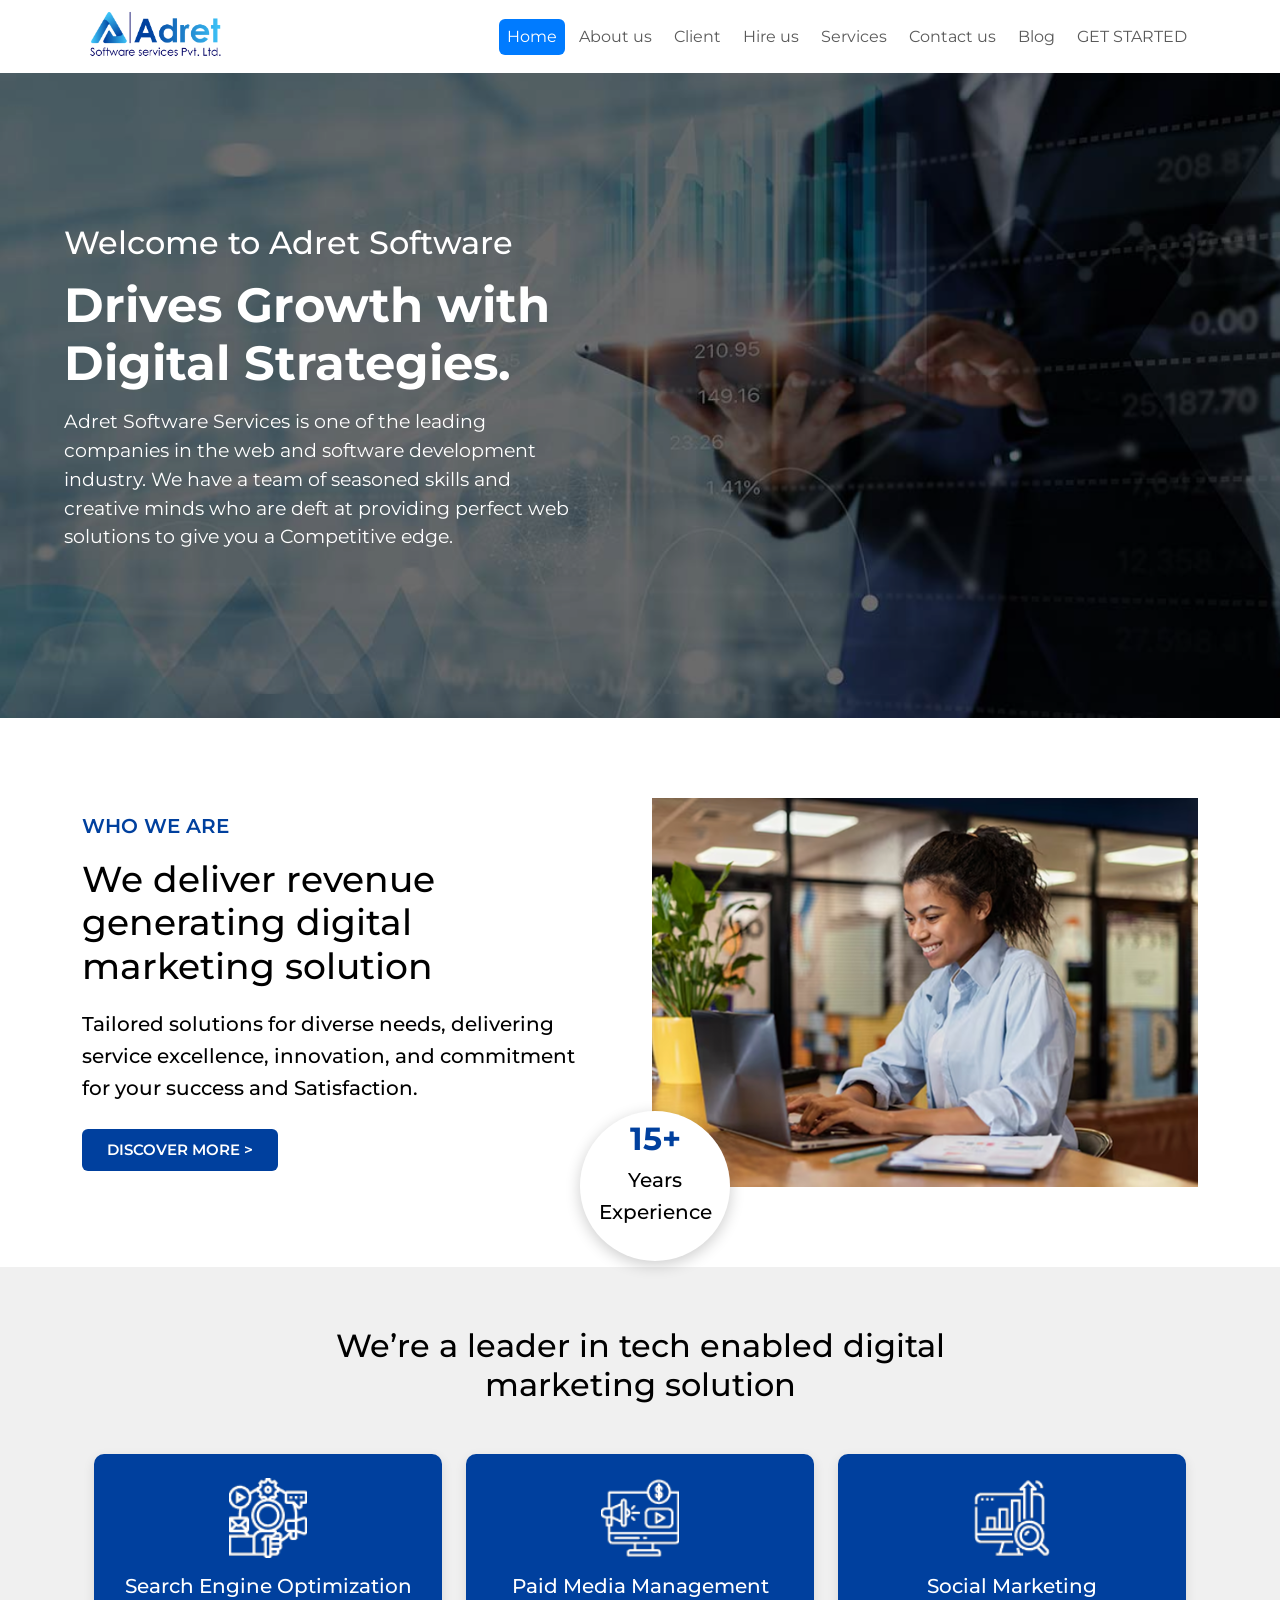
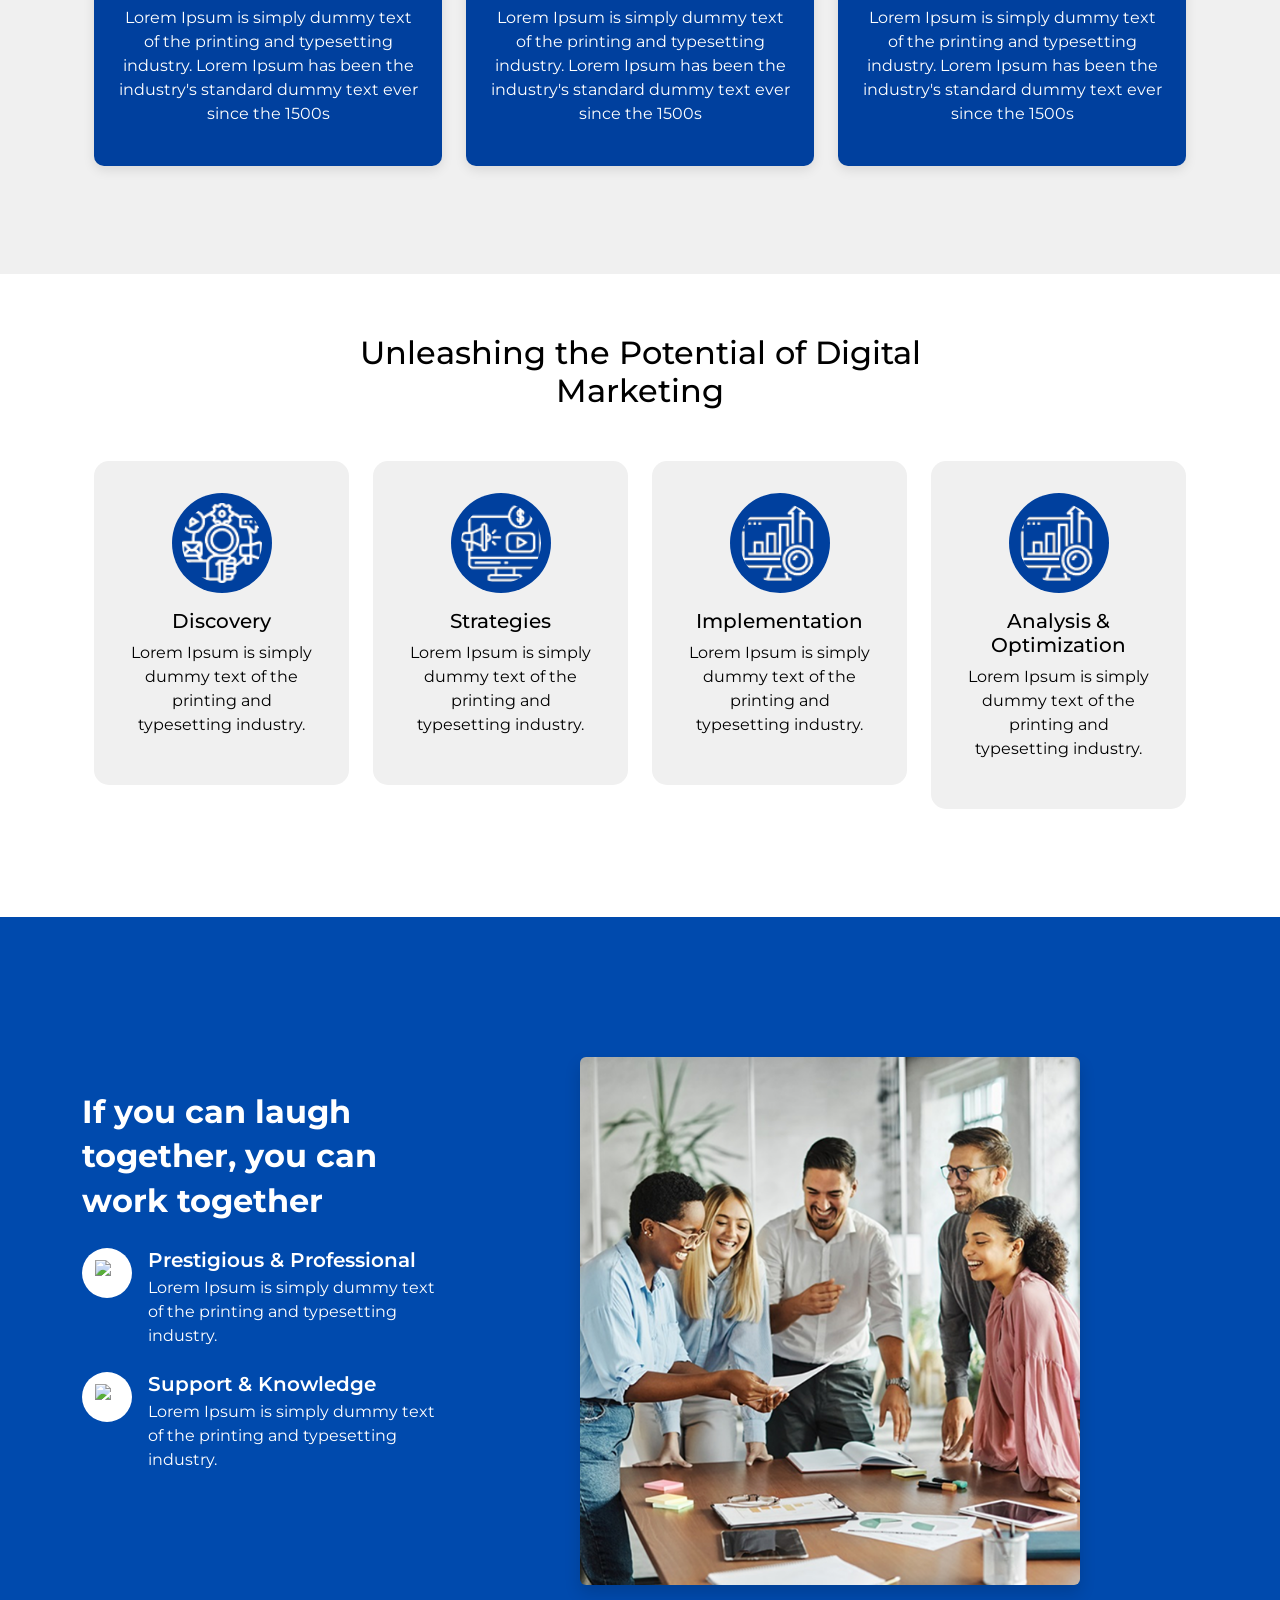
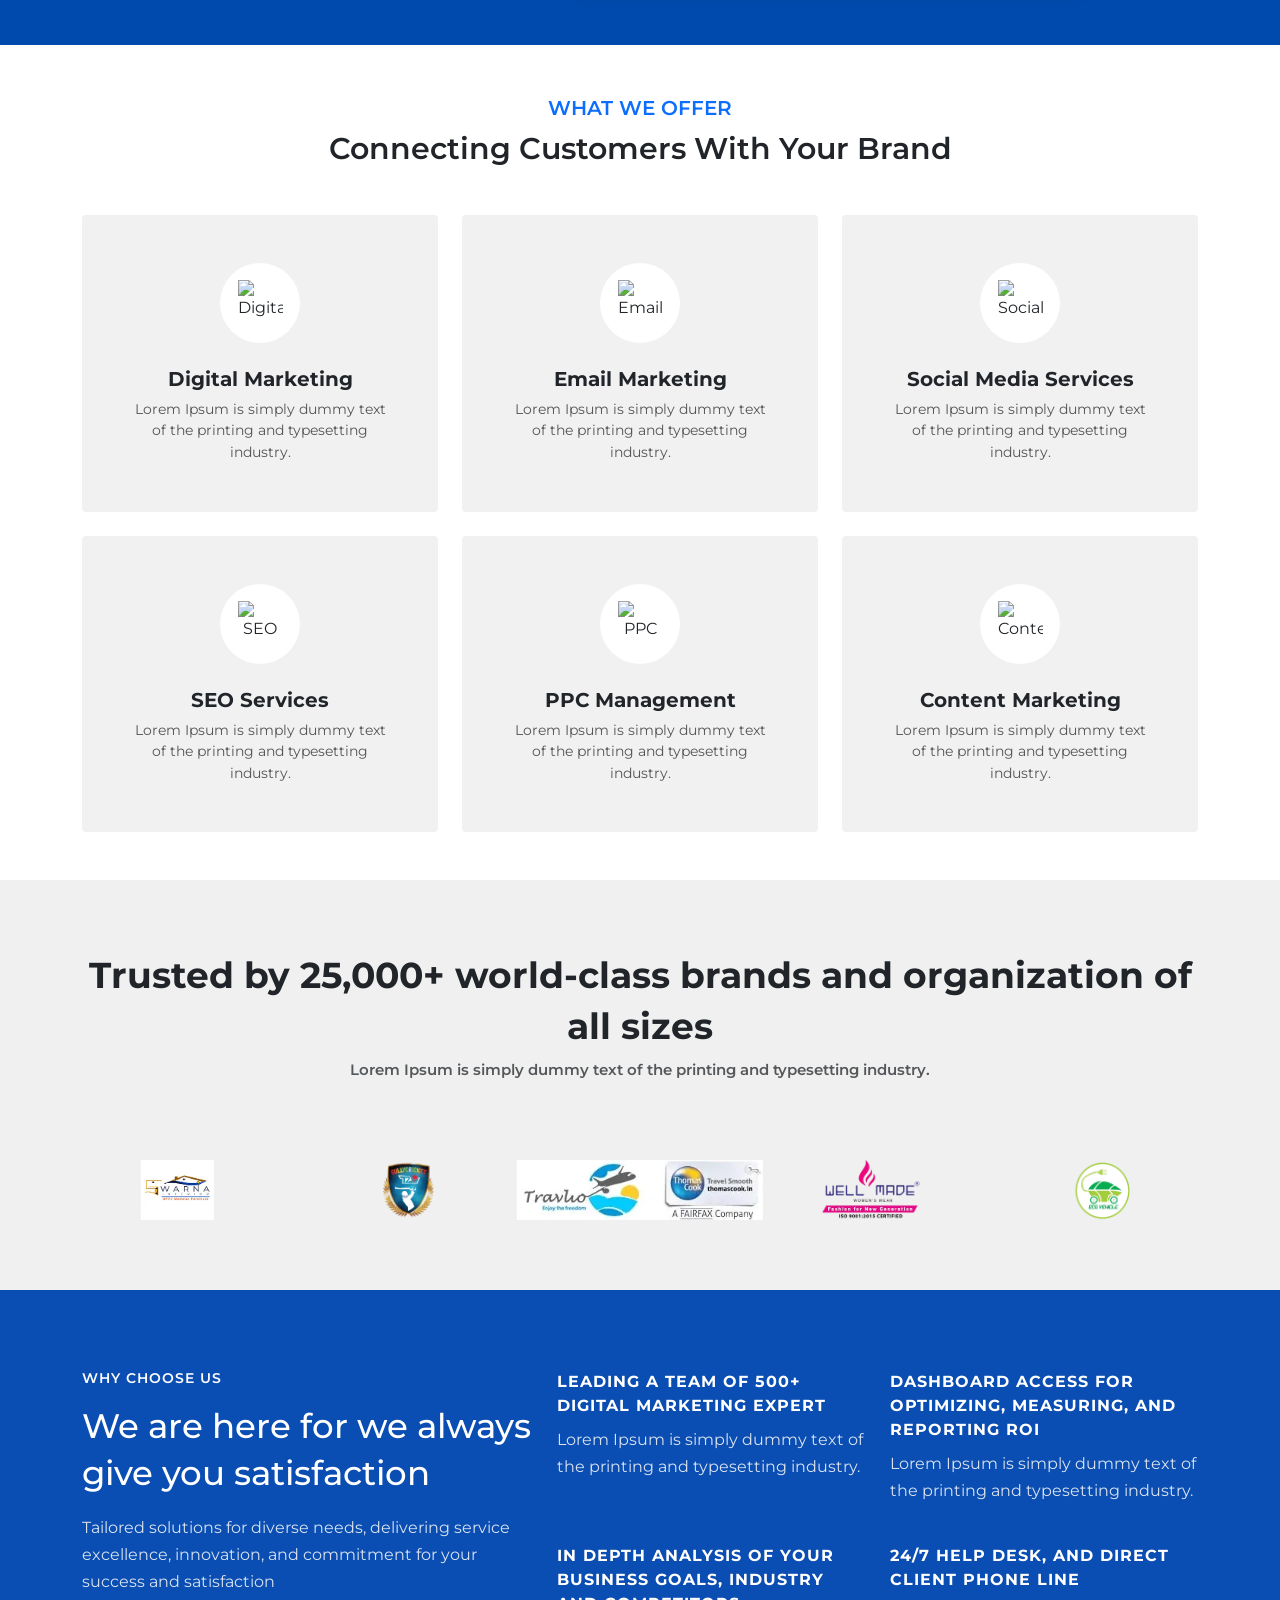
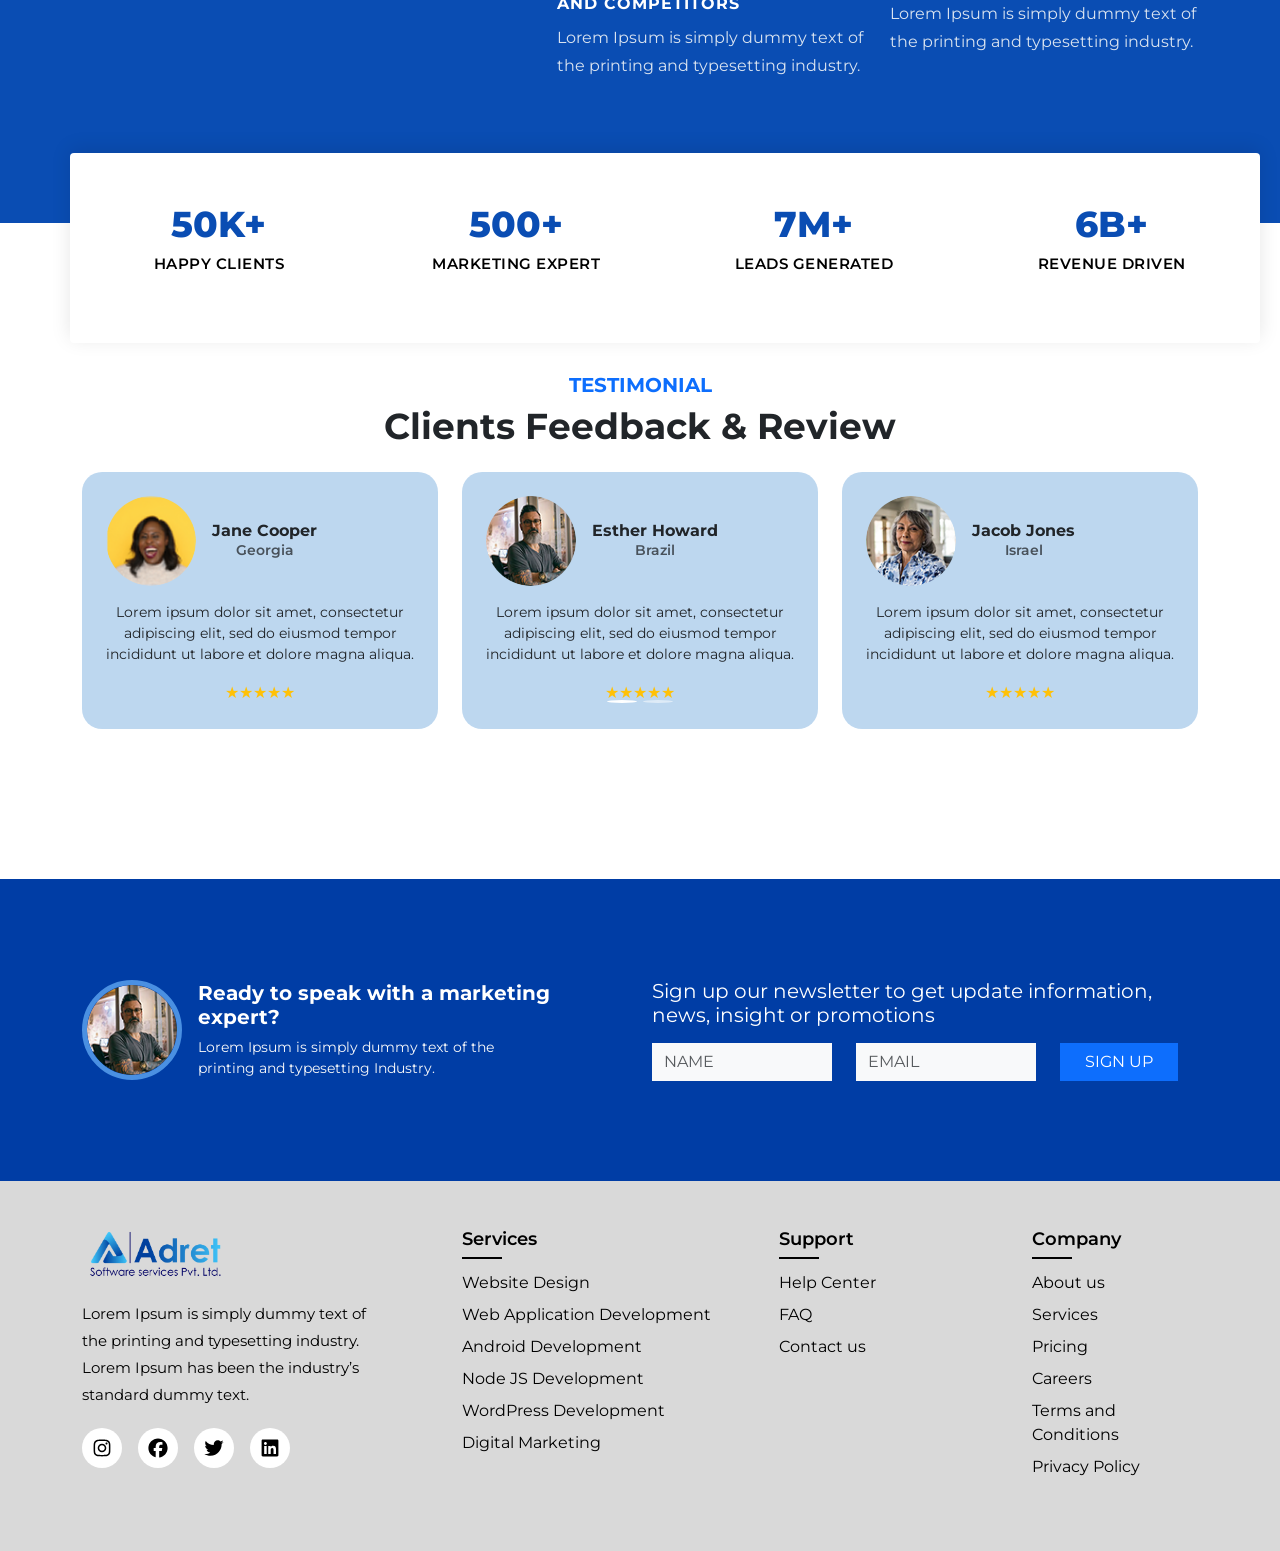
==== commit 6064ad41: "changes for today friday" ====
--- a/index.html
+++ b/index.html
@@ -37,13 +37,13 @@
       <div class="collapse navbar-collapse justify-content-end d-none d-xl-flex" id="navbarNavAltMarkup">
         <div class="navbar-nav align-items-center">
           <a class="nav-link active" aria-current="page" href="/">Home</a>
-          <a class="nav-link" href="/Aboutus.html">About us</a>
-          <a class="nav-link" href="/client.html">Client</a>
-          <a class="nav-link" href="/hire-us">Hire us</a>
-          <a class="nav-link" href="/service.html">Services</a>
-          <a class="nav-link" href="/contactUs.html">Contact us</a>
-          <a class="nav-link" href="/Blog.html">Blog</a>
-          <a class="nav-link" href="/get-started">GET STARTED</a>
+          <a class="nav-link" href="Aboutus.html">About us</a>
+          <a class="nav-link" href="client.html">Client</a>
+          <a class="nav-link" href="hire-us.html">Hire us</a>
+          <a class="nav-link" href="service.html">Services</a>
+          <a class="nav-link" href="contactUs.html">Contact us</a>
+          <a class="nav-link" href="Blog.html">Blog</a>
+          <a class="nav-link" href="get-started.html">GET STARTED</a>
         </div>
       </div>
     </div>
@@ -83,7 +83,7 @@
           Adret Software Services is one of the leading companies in the web
           and software development industry. We have a team of seasoned skills
           and creative minds who are deft at providing perfect web solutions
-          to give you a competitive edge.
+          to give you a Competitive edge.
         </p>
       </div>
     </div>
@@ -101,7 +101,7 @@
           <p>
             Tailored solutions for diverse needs, delivering service
             excellence, innovation, and commitment for your success and
-            satisfaction
+            Satisfaction.
           </p>
           <button class="btn btn-primary">DISCOVER MORE ></button>
 
@@ -376,7 +376,7 @@
 
       <div class="heading-div">
         <h2 class="fw-bold mb-2">
-          Trusted by 25,000+ world-class brands and organization of all sizes
+       Trusted by 25,000+ world-class brands and organization of all sizes
         </h2>
       </div>
 
@@ -407,6 +407,17 @@
           <div class="swiper-slide"><img src="./Assets/Images/client-18.webp" /></div>
           <div class="swiper-slide"><img src="./Assets/Images/client-19.webp" /></div>
           <div class="swiper-slide"><img src="./Assets/Images/client-20.webp" /></div>
+          <div class="swiper-slide"><img src="./Assets/Images/client-21.webp" /></div>
+          <div class="swiper-slide"><img src="./Assets/Images/client-22.webp" /></div>
+          <div class="swiper-slide"><img src="./Assets/Images/client-23.webp" /></div>
+          <div class="swiper-slide"><img src="./Assets/Images/client-24.webp" /></div>
+          <div class="swiper-slide"><img src="./Assets/Images/client-25.webp" /></div>
+          <div class="swiper-slide"><img src="./Assets/Images/client-26.webp" /></div>
+          <div class="swiper-slide"><img src="./Assets/Images/client-27.webp" /></div>
+          <div class="swiper-slide"><img src="./Assets/Images/client-28.webp" /></div>
+          <div class="swiper-slide"><img src="./Assets/Images/client-29.webp" /></div>
+          <div class="swiper-slide"><img src="./Assets/Images/client-30.webp" /></div>
+          <div class="swiper-slide"><img src="./Assets/Images/client-31.webp" /></div>
 
           
 
@@ -661,7 +672,7 @@
               </h5>
               <p class="mb-0 small text-light section-para">
                 Lorem Ipsum is simply dummy text of the printing and
-                typesetting industry.
+                typesetting Industry.
               </p>
             </div>
           </div>
--- a/Assets/Css/style.css
+++ b/Assets/Css/style.css
@@ -4475,4 +4475,15 @@
 
 .swiper-wrapper {
   margin-top: 30px !important;
+}
+.map-wrapper {
+  width: 100%;
+  height: 100%;
+  min-height: 550px;
+}
+
+.map-wrapper iframe {
+  width: 100%;
+  border: 0;
+  display: block;
 }
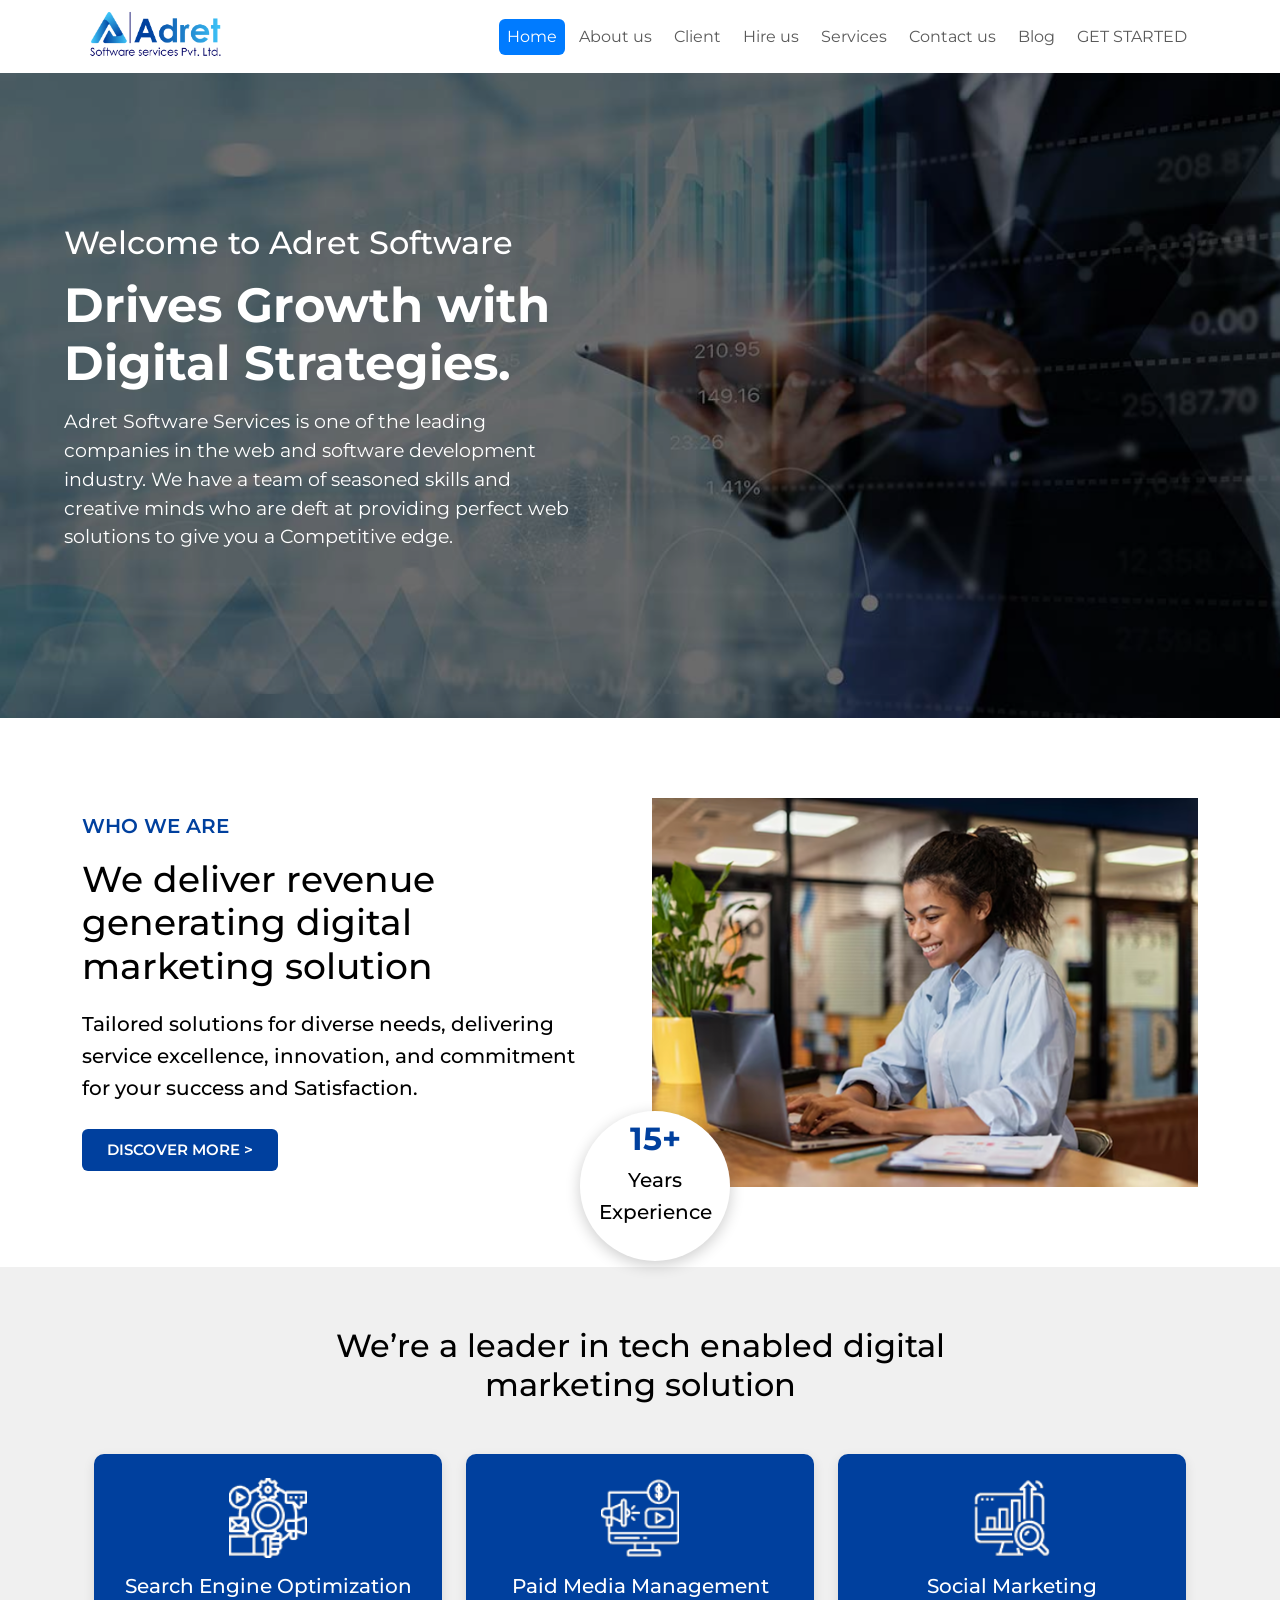
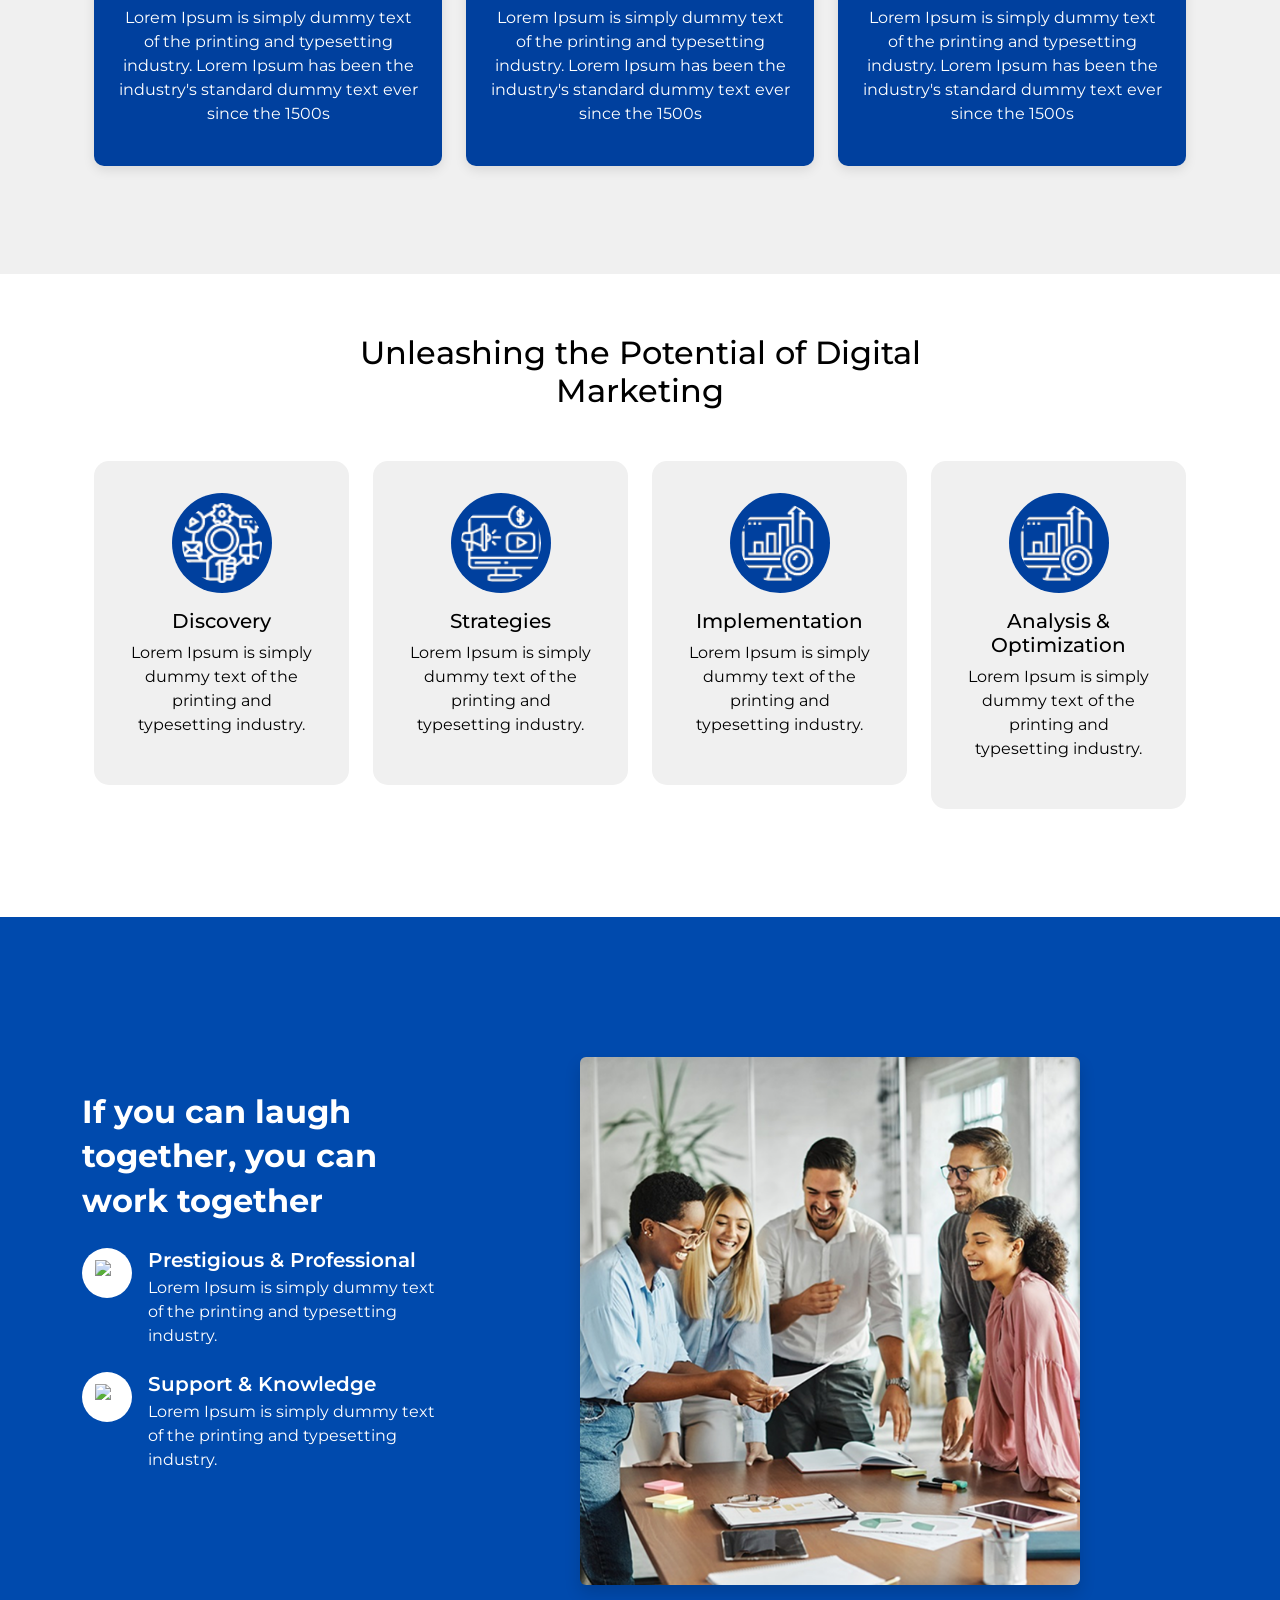
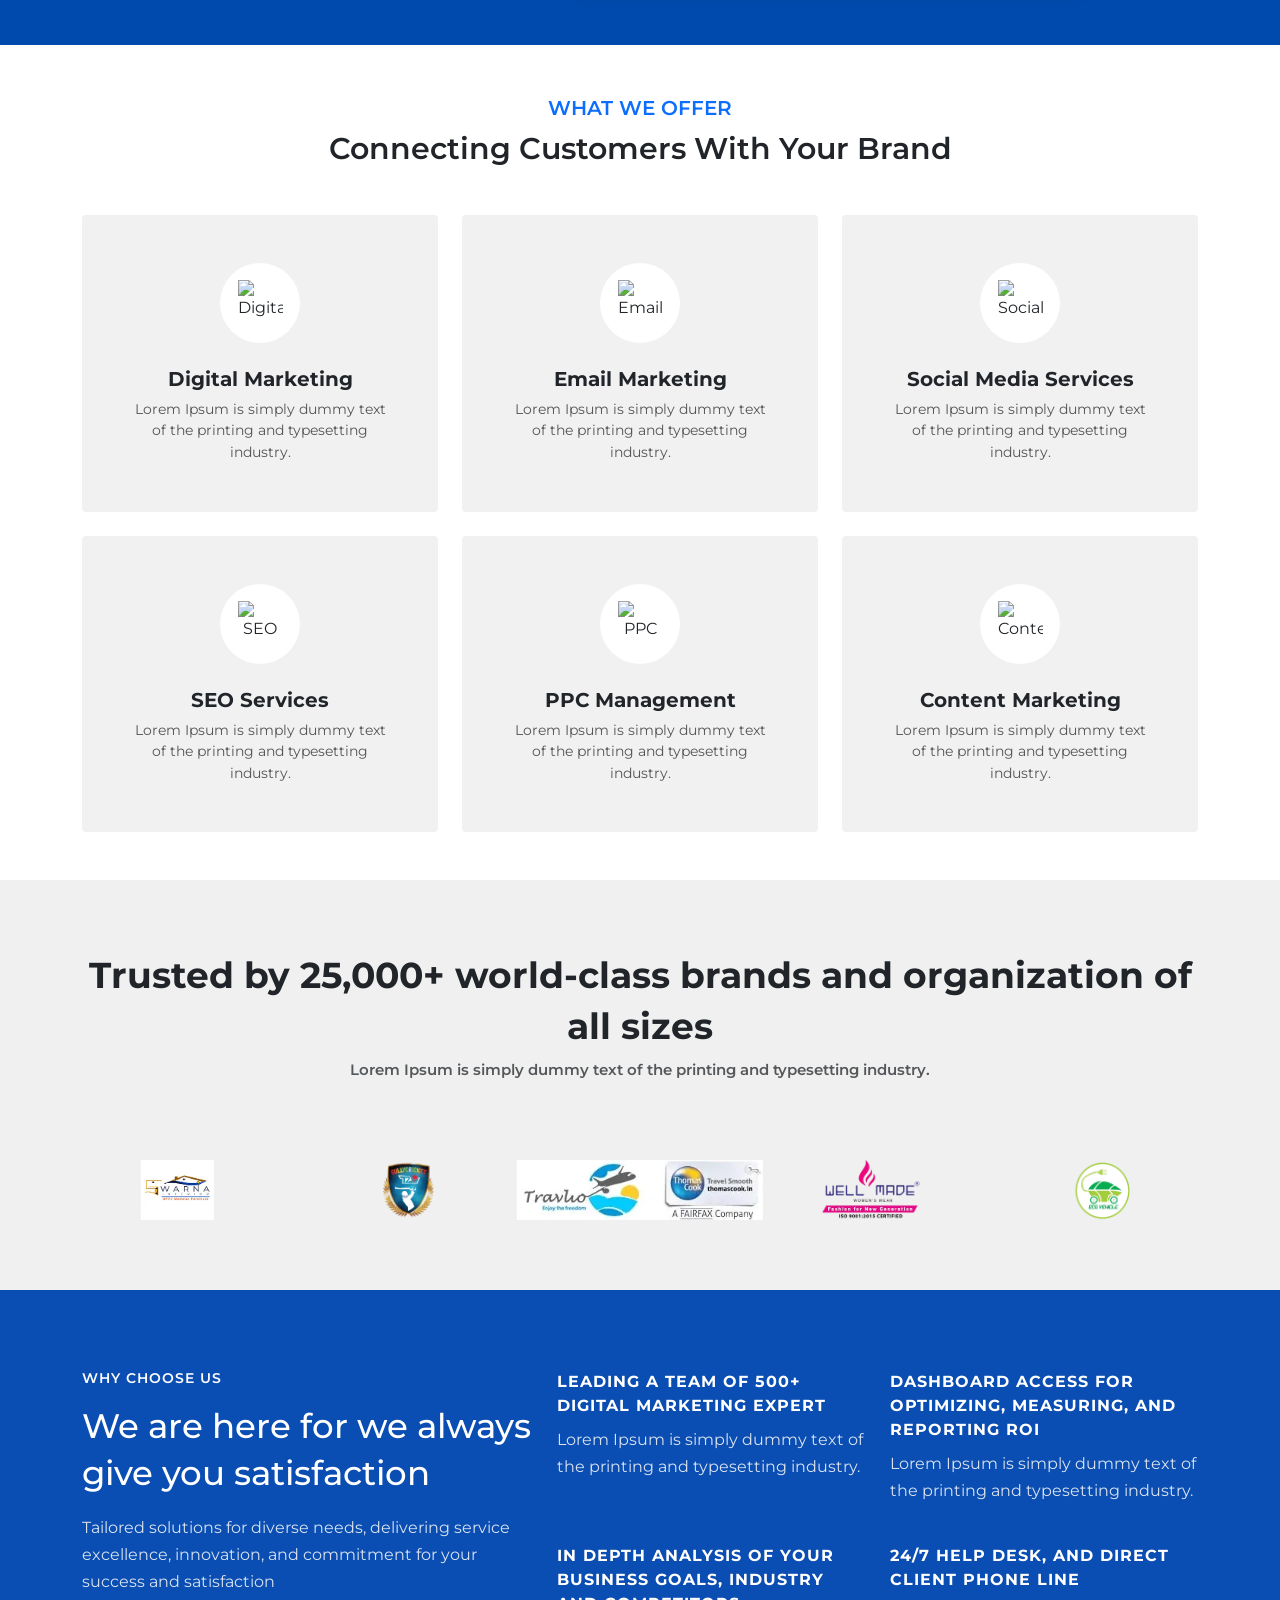
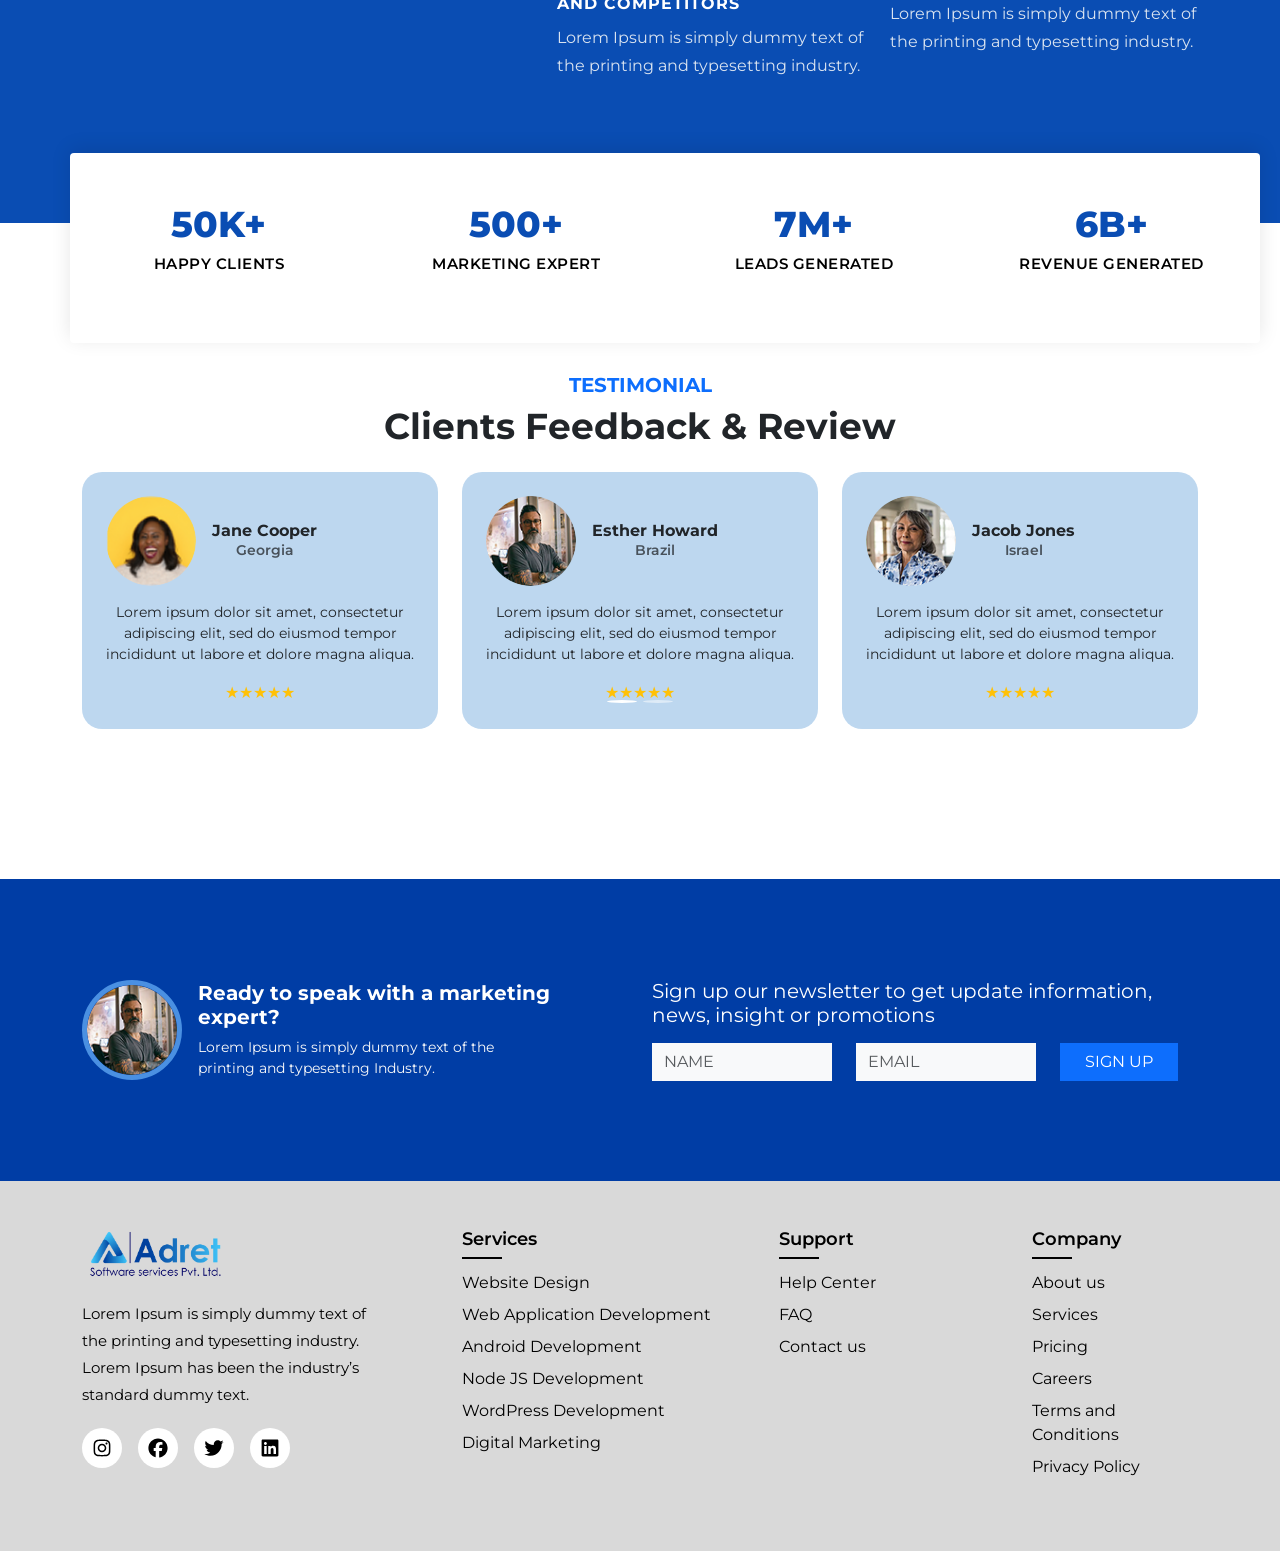
==== commit b4da837a: "change in index page" ====
--- a/index.html
+++ b/index.html
@@ -503,7 +503,7 @@
         </div>
         <div class="col-6 col-md-3 mt-4 mt-md-0">
           <h3>6B+</h3>
-          <p>REVENUE DRIVEN</p>
+          <p>REVENUE GENERATED</p>
         </div>
       </div>
     </div>
